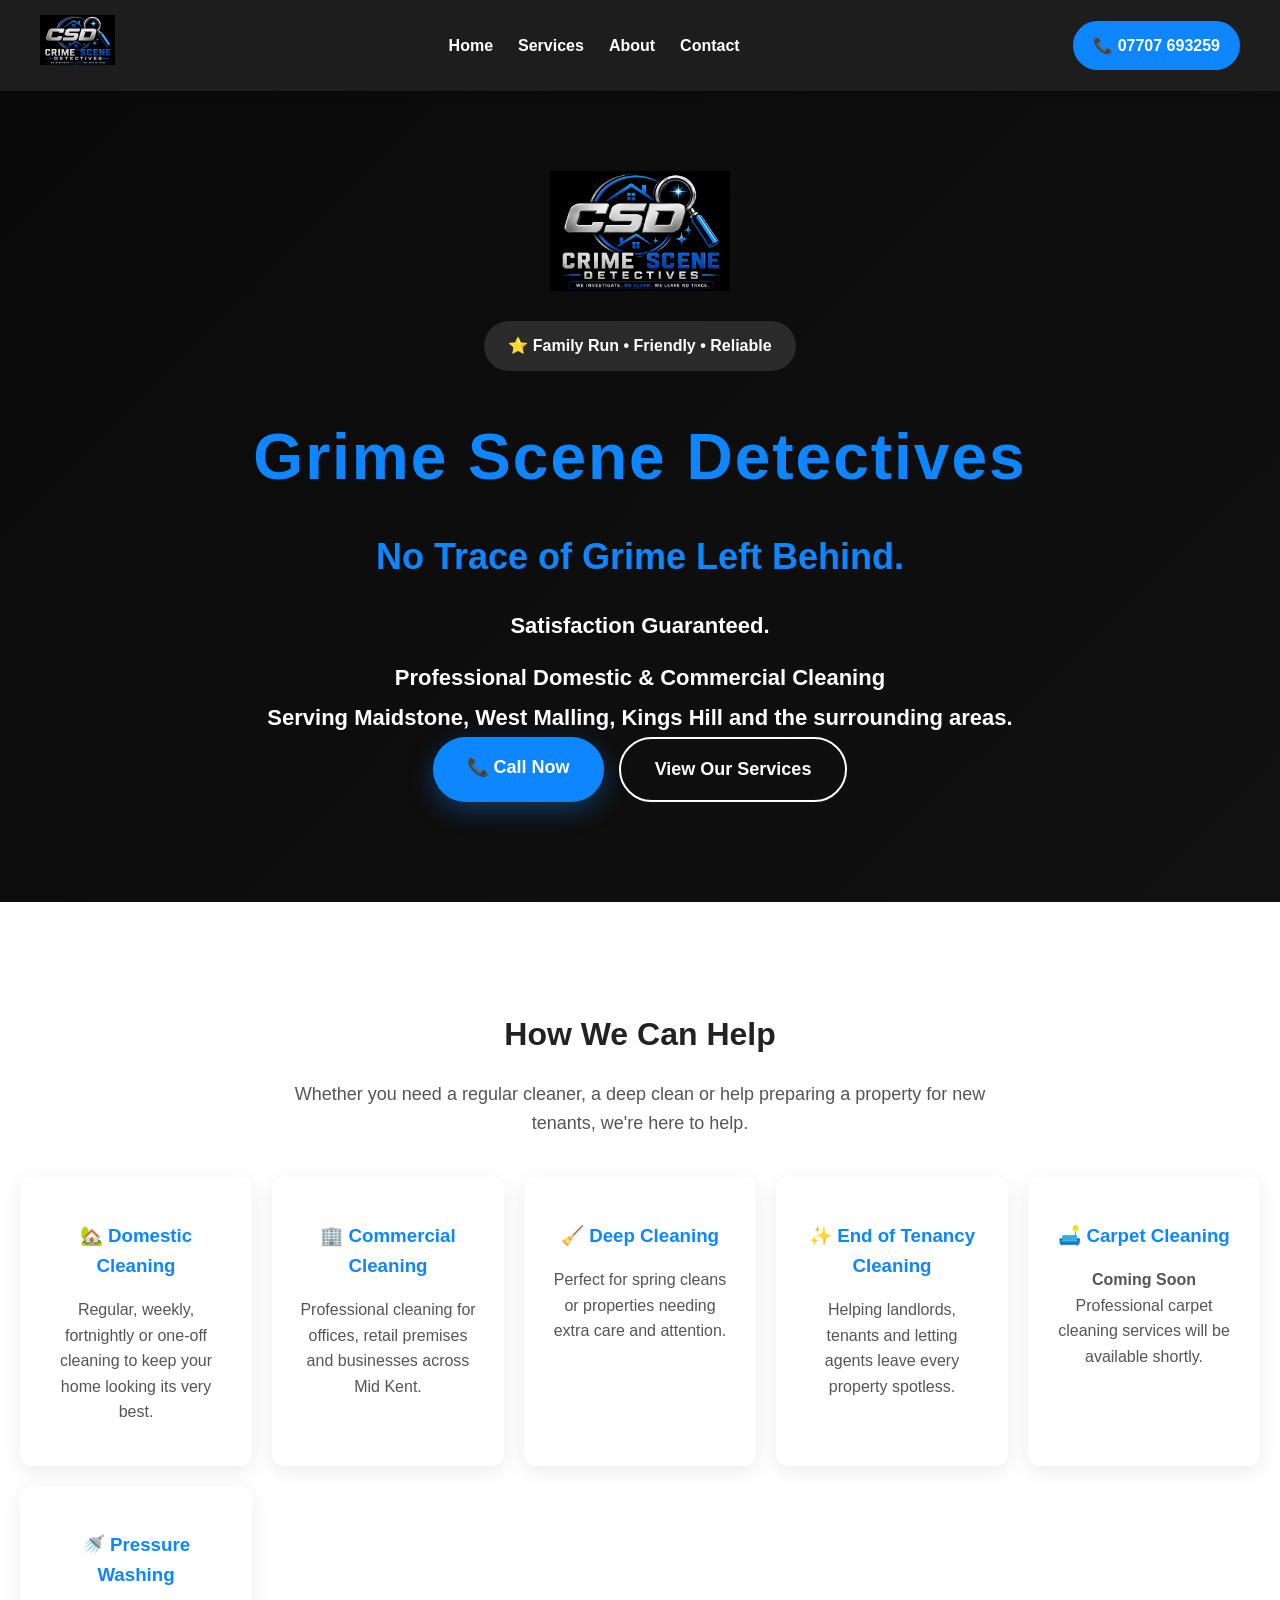
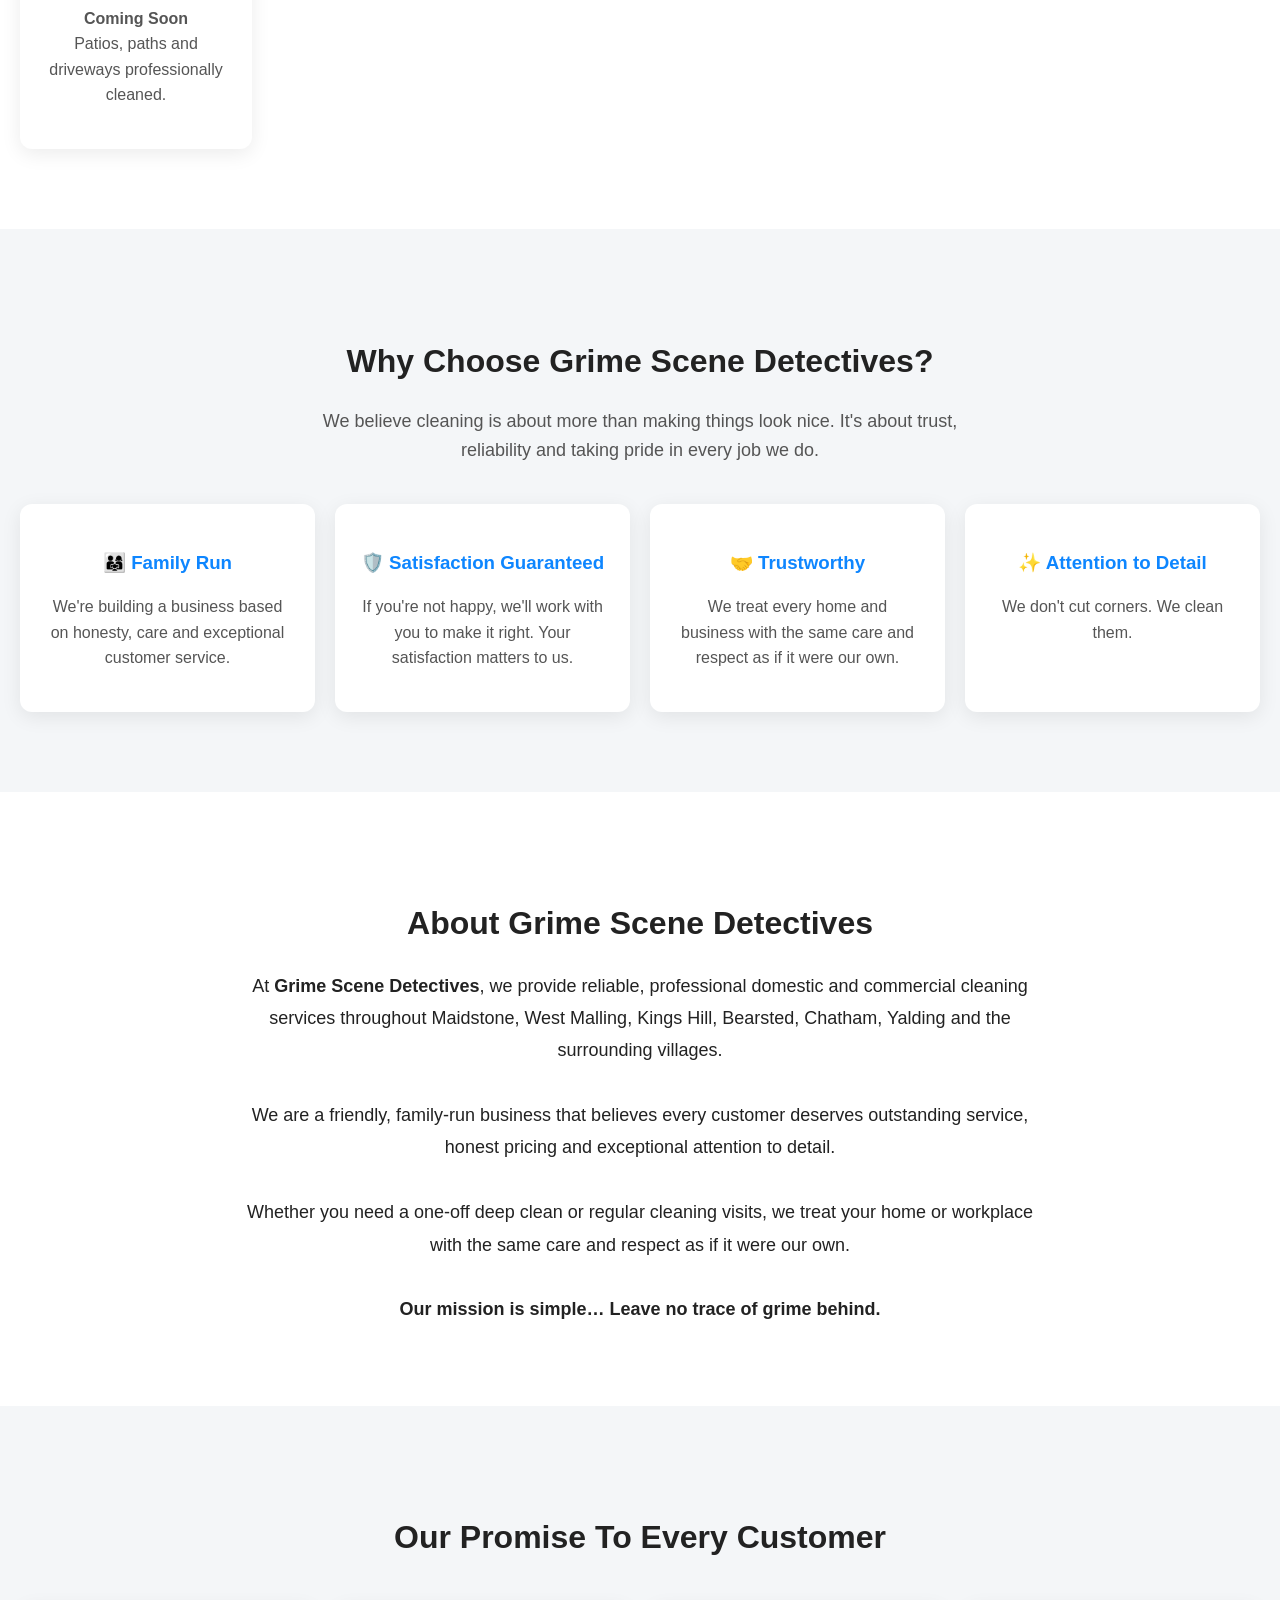
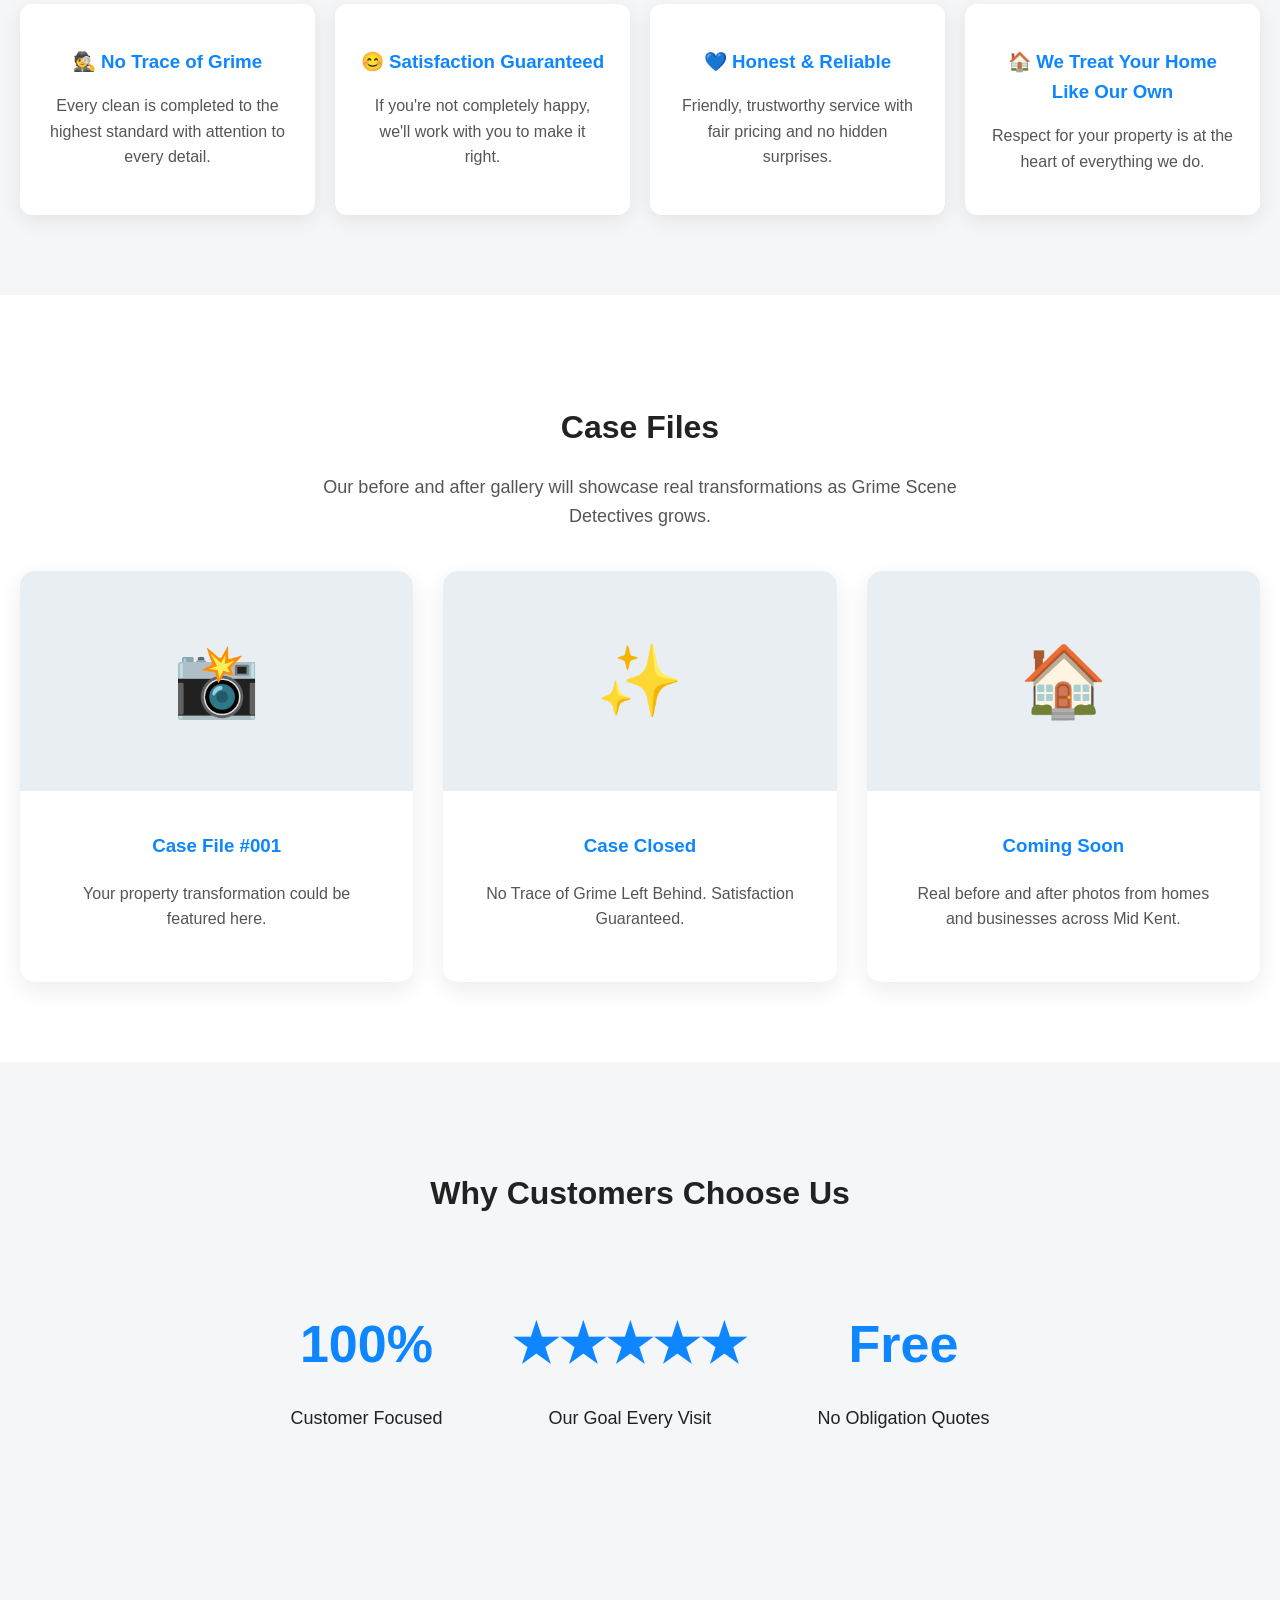
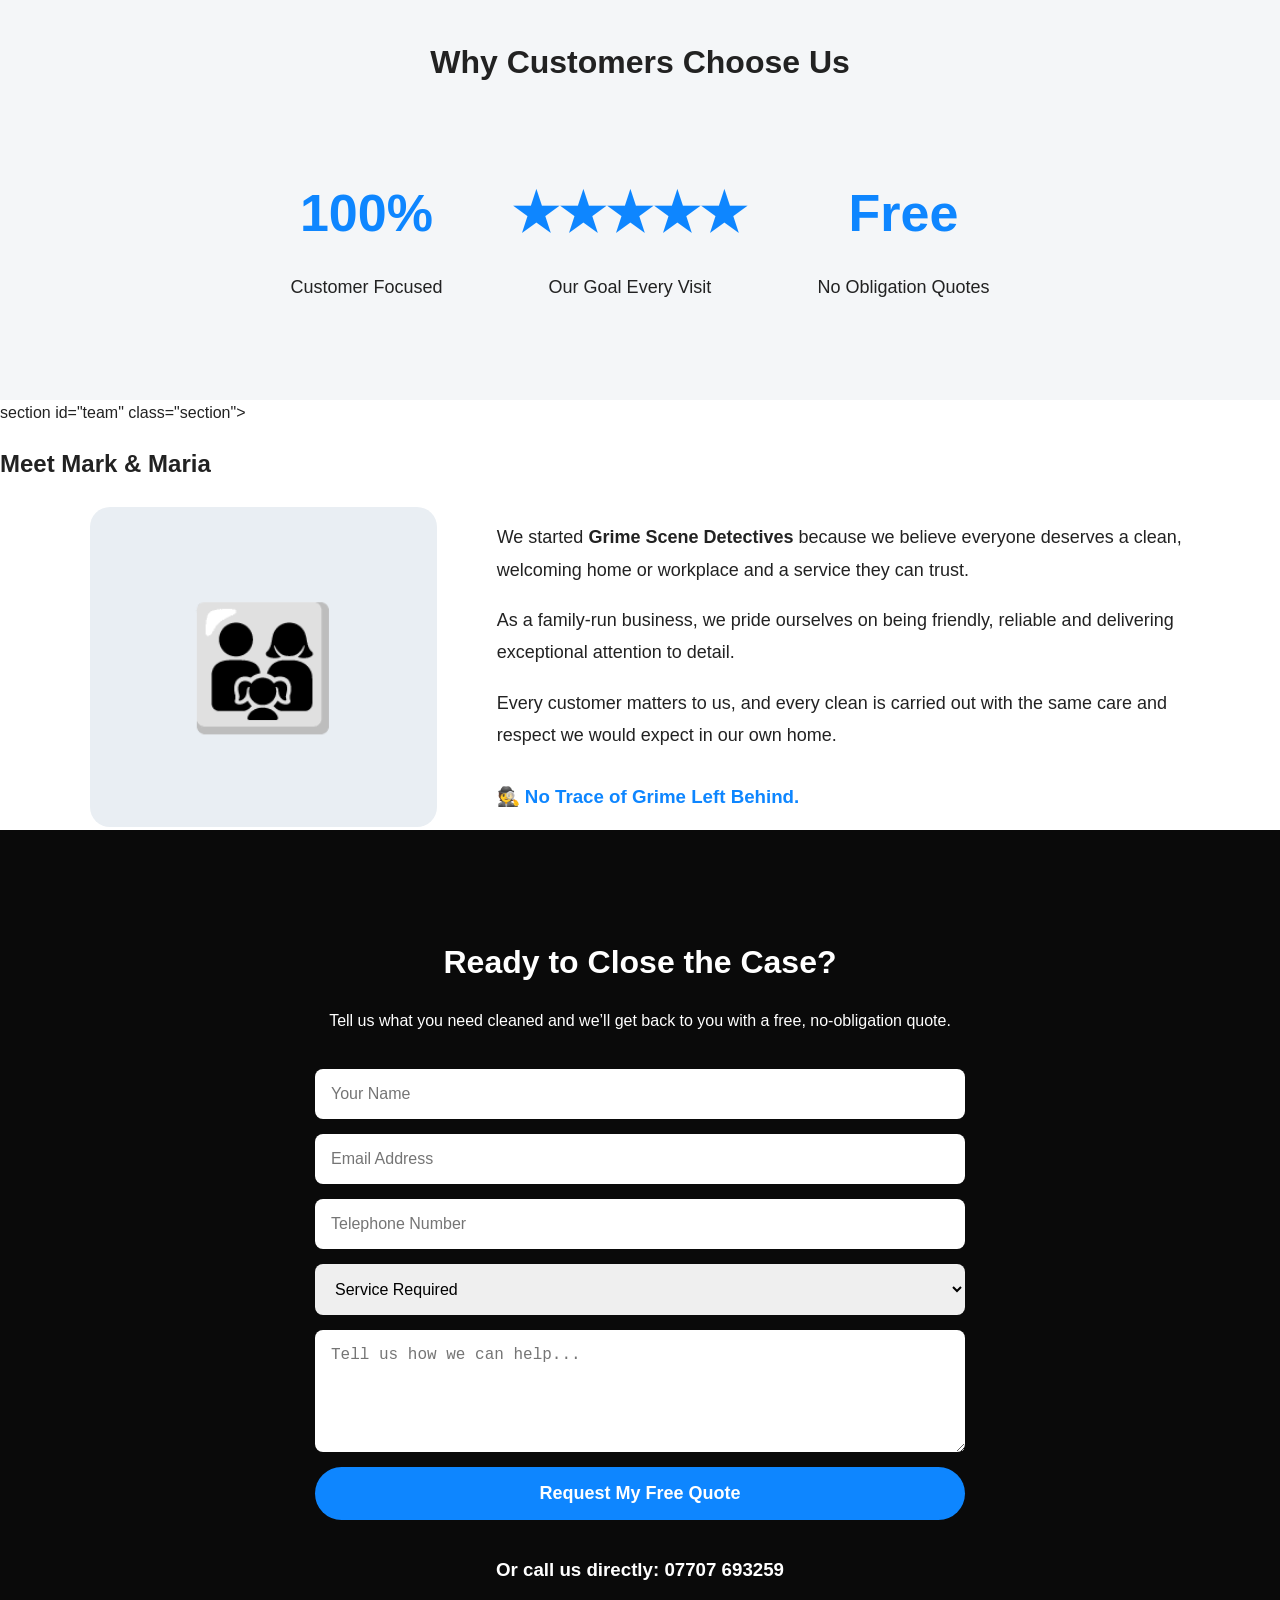
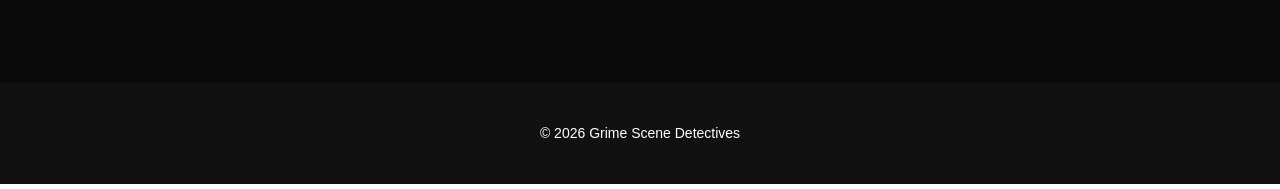
==== index.html @ cc1cbbb1 "Add quote request form" ====
<!DOCTYPE html>
<html lang="en">
<head>
    <meta charset="UTF-8">
    <meta name="viewport" content="width=device-width, initial-scale=1.0">
    <title>Grime Scene Detectives | Professional Cleaning Services</title>

    <link rel="stylesheet" href="css/style.css">
</head>

<body>

<nav class="navbar">

    <div class="nav-logo">

        <img src="images/logo.png" alt="Grime Scene Detectives Logo">

    </div>

    <ul class="nav-links">

        <li><a href="#">Home</a></li>
        <li><a href="#services">Services</a></li>
        <li><a href="#about">About</a></li>
        <li><a href="#contact">Contact</a></li>

    </ul>

    <a href="tel:07707693259" class="nav-phone">

        📞 07707 693259

    </a>

</nav>


<header class="hero">

    <img src="images/logo.png" alt="Grime Scene Detectives Logo" class="logo">

    <div class="badge">
        ⭐ Family Run • Friendly • Reliable
    </div>

    <h1>Grime Scene Detectives</h1>

    <h2 class="hero-slogan">
        No Trace of Grime Left Behind.
    </h2>

    <p class="tagline">
        <strong>Satisfaction Guaranteed.</strong>
    </p>

    <p class="promise">
        Professional Domestic & Commercial Cleaning<br>
        Serving Maidstone, West Malling, Kings Hill and the surrounding areas.
    </p>

    <div class="buttons">

        <a href="tel:07707693259" class="btn primary">
            📞 Call Now
        </a>

        <a href="#services" class="btn secondary">
            View Our Services
        </a>

    </div>

</header>

<section id="services" class="section">

    <h2>How We Can Help</h2>

    <p class="section-intro">
        Whether you need a regular cleaner, a deep clean or help preparing a property for new tenants, we're here to help.
    </p>

    <div class="grid">

        <div class="card">
            <h3>🏡 Domestic Cleaning</h3>
            <p>Regular, weekly, fortnightly or one-off cleaning to keep your home looking its very best.</p>
        </div>

        <div class="card">
            <h3>🏢 Commercial Cleaning</h3>
            <p>Professional cleaning for offices, retail premises and businesses across Mid Kent.</p>
        </div>

        <div class="card">
            <h3>🧹 Deep Cleaning</h3>
            <p>Perfect for spring cleans or properties needing extra care and attention.</p>
        </div>

        <div class="card">
            <h3>✨ End of Tenancy Cleaning</h3>
            <p>Helping landlords, tenants and letting agents leave every property spotless.</p>
        </div>

        <div class="card">
            <h3>🛋️ Carpet Cleaning</h3>
            <p><strong>Coming Soon</strong><br>Professional carpet cleaning services will be available shortly.</p>
        </div>

        <div class="card">
            <h3>🚿 Pressure Washing</h3>
            <p><strong>Coming Soon</strong><br>Patios, paths and driveways professionally cleaned.</p>
        </div>

    </div>

</section>
<section class="section dark">

    <h2>Why Choose Grime Scene Detectives?</h2>

    <p class="section-intro">
        We believe cleaning is about more than making things look nice. It's about trust, reliability and taking pride in every job we do.
    </p>

    <div class="grid">

        <div class="card">
            <h3>👨‍👩‍👧 Family Run</h3>
            <p>We're building a business based on honesty, care and exceptional customer service.</p>
        </div>

        <div class="card">
            <h3>🛡️ Satisfaction Guaranteed</h3>
            <p>If you're not happy, we'll work with you to make it right. Your satisfaction matters to us.</p>
        </div>

        <div class="card">
            <h3>🤝 Trustworthy</h3>
            <p>We treat every home and business with the same care and respect as if it were our own.</p>
        </div>

        <div class="card">
            <h3>✨ Attention to Detail</h3>
            <p>We don't cut corners. We clean them.</p>
        </div>

    </div>

</section>
<section id="about" class="section">

    <h2>About Grime Scene Detectives</h2>

    <p style="max-width:800px; margin:auto; font-size:18px; line-height:1.8;">

        At <strong>Grime Scene Detectives</strong>, we provide reliable, professional domestic and commercial cleaning services throughout Maidstone, West Malling, Kings Hill, Bearsted, Chatham, Yalding and the surrounding villages.

        <br><br>

        We are a friendly, family-run business that believes every customer deserves outstanding service, honest pricing and exceptional attention to detail.

        <br><br>

        Whether you need a one-off deep clean or regular cleaning visits, we treat your home or workplace with the same care and respect as if it were our own.

        <br><br>

        <strong>Our mission is simple… Leave no trace of grime behind.</strong>

    </p>

</section>

<section class="section dark">

    <h2>Our Promise To Every Customer</h2>

    <div class="grid">

        <div class="card">
            <h3>🕵️ No Trace of Grime</h3>
            <p>Every clean is completed to the highest standard with attention to every detail.</p>
        </div>

        <div class="card">
            <h3>😊 Satisfaction Guaranteed</h3>
            <p>If you're not completely happy, we'll work with you to make it right.</p>
        </div>

        <div class="card">
            <h3>💙 Honest & Reliable</h3>
            <p>Friendly, trustworthy service with fair pricing and no hidden surprises.</p>
        </div>

        <div class="card">
            <h3>🏠 We Treat Your Home Like Our Own</h3>
            <p>Respect for your property is at the heart of everything we do.</p>
        </div>

    </div>

</section>
<section class="section">

    <h2>Case Files</h2>

    <p class="section-intro">
        Our before and after gallery will showcase real transformations as Grime Scene Detectives grows.
    </p>

    <div class="gallery">

        <div class="gallery-item">
            <div class="placeholder">📸</div>
            <h3>Case File #001</h3>
            <p>Your property transformation could be featured here.</p>
        </div>

        <div class="gallery-item">
            <div class="placeholder">✨</div>
            <h3>Case Closed</h3>
            <p>No Trace of Grime Left Behind. Satisfaction Guaranteed.</p>
        </div>

        <div class="gallery-item">
            <div class="placeholder">🏠</div>
            <h3>Coming Soon</h3>
            <p>Real before and after photos from homes and businesses across Mid Kent.</p>
        </div>

    </div>

</section>
<section class="section dark">

    <h2>Why Customers Choose Us</h2>

    <div class="stats">

        <div>
            <h2>100%</h2>
            <p>Customer Focused</p>
        </div>

        <div>
            <h2>★★★★★</h2>
            <p>Our Goal Every Visit</p>
        </div>

        <div>
            <h2>Free</h2>
            <p>No Obligation Quotes</p>
        </div>

    </div>

</section>

<section class="section dark">

    <h2>Why Customers Choose Us</h2>

    <div class="stats">

        <div>
            <h2>100%</h2>
            <p>Customer Focused</p>
        </div>

        <div>
            <h2>★★★★★</h2>
            <p>Our Goal Every Visit</p>
        </div>

        <div>
            <h2>Free</h2>
            <p>No Obligation Quotes</p>
        </div>

    </div>

</section>

section id="team" class="section">

    <h2>Meet Mark & Maria</h2>

    <div class="team">

        <div class="team-photo">

            👨‍👩‍👧

        </div>

        <div class="team-text">

            <p>

                We started <strong>Grime Scene Detectives</strong> because we believe everyone deserves a clean, welcoming home or workplace and a service they can trust.

            </p>

            <p>

                As a family-run business, we pride ourselves on being friendly, reliable and delivering exceptional attention to detail.

            </p>

            <p>

                Every customer matters to us, and every clean is carried out with the same care and respect we would expect in our own home.

            </p>

            <h3>

                🕵️ No Trace of Grime Left Behind.

            </h3>

        </div>

    </div>

</section>
  <section id="contact" class="section contact">

    <h2>Ready to Close the Case?</h2>

    <p>Tell us what you need cleaned and we’ll get back to you with a free, no-obligation quote.</p>

    <form class="quote-form">

        <input type="text" placeholder="Your Name" required>

        <input type="email" placeholder="Email Address" required>

        <input type="tel" placeholder="Telephone Number" required>

        <select required>
            <option value="">Service Required</option>
            <option>Domestic Cleaning</option>
            <option>Commercial Cleaning</option>
            <option>Deep Cleaning</option>
            <option>End of Tenancy Cleaning</option>
            <option>Other</option>
        </select>

        <textarea placeholder="Tell us how we can help..." rows="5" required></textarea>

        <button type="submit">Request My Free Quote</button>

    </form>

    <h3>Or call us directly: 07707 693259</h3>

</section>
<footer>

    <p>© 2026 Grime Scene Detectives</p>

</footer>

<script src="js/script.js"></script>

</body>
</html>
---- css/style.css ----
body {
    margin: 0;
    font-family: 'Arial', sans-serif;
    background: #ffffff;
    color: #222;
    line-height: 1.6;
}
.logo {
    width: 180px;
    max-width: 90%;
    display: block;
    margin: 0 auto 30px;
}

/* HERO */
.hero {
    background: linear-gradient(135deg, #0a0a0a, #111);
    color: white;
    text-align: center;
    padding: 80px 20px 100px;
}

.hero h1 {
    font-size: 64px;
    font-weight: 800;
    color: #0E86FF;
    margin: 25px 0 15px;
    letter-spacing: 2px;
}

.tagline {
    font-size: 22px;
    margin-bottom: 15px;
}

.promise {
    font-size: 24px;
    font-weight: bold;
    color: white;
    margin-bottom: 35px;
}

/* BUTTONS */
.buttons {
    display: flex;
    justify-content: center;
    gap: 15px;
    flex-wrap: wrap;
}

.btn {
    display: inline-block;
    padding: 16px 34px;
    border-radius: 50px;
    text-decoration: none;
    font-weight: bold;
    font-size: 18px;
    transition: all .3s ease;
}

.primary {
    background: #0E86FF;
    color: white;
    box-shadow: 0 8px 25px rgba(14,134,255,.35);
}

.primary:hover {
    transform: translateY(-4px);
    box-shadow: 0 15px 35px rgba(14,134,255,.55);
}

.secondary {
    background: transparent;
    color: white;
    border: 2px solid white;
}

.secondary:hover {
    background: white;
    color: #111;
}

/* SECTIONS */
.section {
    padding: 80px 20px;
    text-align: center;
}

.section h2 {
    font-size: 32px;
    margin-bottom: 20px;
}

/* GRID */
.grid {
    display: grid;
    grid-template-columns: repeat(auto-fit, minmax(220px, 1fr));
    gap: 20px;
    margin-top: 40px;
}

/* CARDS */
.card {
    background: white;
    padding: 25px;
    border-radius: 12px;
    box-shadow: 0 5px 20px rgba(0,0,0,0.08);
    transition: all 0.25s ease;
}

.card:hover {
    transform: translateY(-6px);
    box-shadow: 0 15px 30px rgba(0,0,0,0.12);
}

/* DARK SECTION */
.dark {
    background: #f4f6f8;
}

/* CONTACT */
.contact {
    background: #0a0a0a;
    color: white;
}

/* FOOTER */
footer {
    text-align: center;
    padding: 25px;
    background: #111;
    color: white;
    font-size: 14px;
}

/* NAVIGATION */

.navbar {
    position: sticky;
    top: 0;
    background: rgba(17,17,17,0.95);
    backdrop-filter: blur(8px);
    display: flex;
    justify-content: space-between;
    align-items: center;
    padding: 15px 40px;
    z-index: 1000;
    box-shadow: 0 2px 10px rgba(0,0,0,0.2);
}


.nav-logo {
    color: white;
    font-size: 24px;
    font-weight: bold;
}

.nav-links {
    list-style: none;
    display: flex;
    gap: 25px;
    margin: 0;
    padding: 0;
}

.nav-links a {
    color: white;
    text-decoration: none;
    font-weight: bold;
    transition: 0.3s;
}

.nav-links a:hover {
    color: #0E86FF;
}

.nav-logo img{
    height:50px;
}

.nav-phone{
    color:white;
    background:#0E86FF;
    padding:12px 20px;
    border-radius:30px;
    text-decoration:none;
    font-weight:bold;
    transition:.3s;
}

.nav-phone:hover{
    background:white;
    color:#0E86FF;
}

.badge {
    display: table;
    margin: 0 auto 35px;
    background: rgba(255,255,255,0.12);
    padding: 12px 24px;
    border-radius: 30px;
    font-weight: bold;
}

.hero-slogan{
    color:#0E86FF;
    font-size:36px;
    margin:20px 0;
}

.promise{
    font-size:22px;
    max-width:800px;
    margin:auto;
    line-height:1.8;
}
.section-intro {
    max-width: 700px;
    margin: 0 auto 35px;
    font-size: 18px;
    color: #555;
}

.card h3 {
    color: #0E86FF;
    margin-bottom: 12px;
}

.card p {
    font-size: 16px;
    color: #555;
}

.gallery{
    display:grid;
    grid-template-columns:repeat(auto-fit,minmax(280px,1fr));
    gap:30px;
    margin-top:40px;
}

.gallery-item{
    background:white;
    border-radius:15px;
    overflow:hidden;
    box-shadow:0 8px 25px rgba(0,0,0,.08);
    transition:.3s;
}

.gallery-item:hover{
    transform:translateY(-8px);
}

.placeholder{
    height:220px;
    background:#e9eef3;
    display:flex;
    justify-content:center;
    align-items:center;
    font-size:70px;
}

.gallery-item h3{
    padding:20px 20px 10px;
    color:#0E86FF;
}

.gallery-item p{
    padding:0 20px 25px;
}
.gallery {
    display: grid;
    grid-template-columns: repeat(auto-fit, minmax(280px, 1fr));
    gap: 30px;
    margin-top: 40px;
}

.gallery-item {
    background: white;
    border-radius: 15px;
    overflow: hidden;
    box-shadow: 0 8px 25px rgba(0,0,0,.08);
    transition: .3s;
}

.gallery-item:hover {
    transform: translateY(-8px);
}

.placeholder {
    height: 220px;
    background: #e9eef3;
    display: flex;
    justify-content: center;
    align-items: center;
    font-size: 70px;
}

.gallery-item h3 {
    color: #0E86FF;
    margin: 20px 20px 10px;
}

.gallery-item p {
    margin: 0 20px 25px;
    color: #555;
}
.stats{
    display:flex;
    justify-content:center;
    gap:70px;
    flex-wrap:wrap;
    margin-top:40px;
}

.stats div{
    text-align:center;
}

.stats h2{
    color:#0E86FF;
    font-size:52px;
    margin-bottom:10px;
}

.stats p{
    font-size:18px;
}

.stats {
    display: flex;
    justify-content: center;
    gap: 70px;
    flex-wrap: wrap;
    margin-top: 40px;
}

.stats div {
    text-align: center;
}

.stats h2 {
    color: #0E86FF;
    font-size: 52px;
    margin-bottom: 10px;
}

.stats p {
    font-size: 18px;
}
.team{

    display:flex;

    align-items:center;

    gap:60px;

    max-width:1100px;

    margin:auto;

    flex-wrap:wrap;

}

.team-photo{

    flex:1;

    min-width:250px;

    height:320px;

    background:#e9eef3;

    border-radius:20px;

    display:flex;

    justify-content:center;

    align-items:center;

    font-size:120px;

}

.team-text{

    flex:2;

    min-width:320px;

    text-align:left;

}

.team-text p{

    font-size:18px;

    line-height:1.8;

}

.team-text h3{

    color:#0E86FF;

    margin-top:30px;

}

.quote-form {
    max-width: 650px;
    margin: 35px auto;
    display: flex;
    flex-direction: column;
    gap: 15px;
}

.quote-form input,
.quote-form select,
.quote-form textarea {
    padding: 16px;
    border: none;
    border-radius: 8px;
    font-size: 16px;
}

.quote-form button {
    background: #0E86FF;
    color: white;
    padding: 16px;
    border: none;
    border-radius: 50px;
    font-size: 18px;
    font-weight: bold;
    cursor: pointer;
    transition: .3s;
}

.quote-form button:hover {
    background: white;
    color: #0E86FF;
}
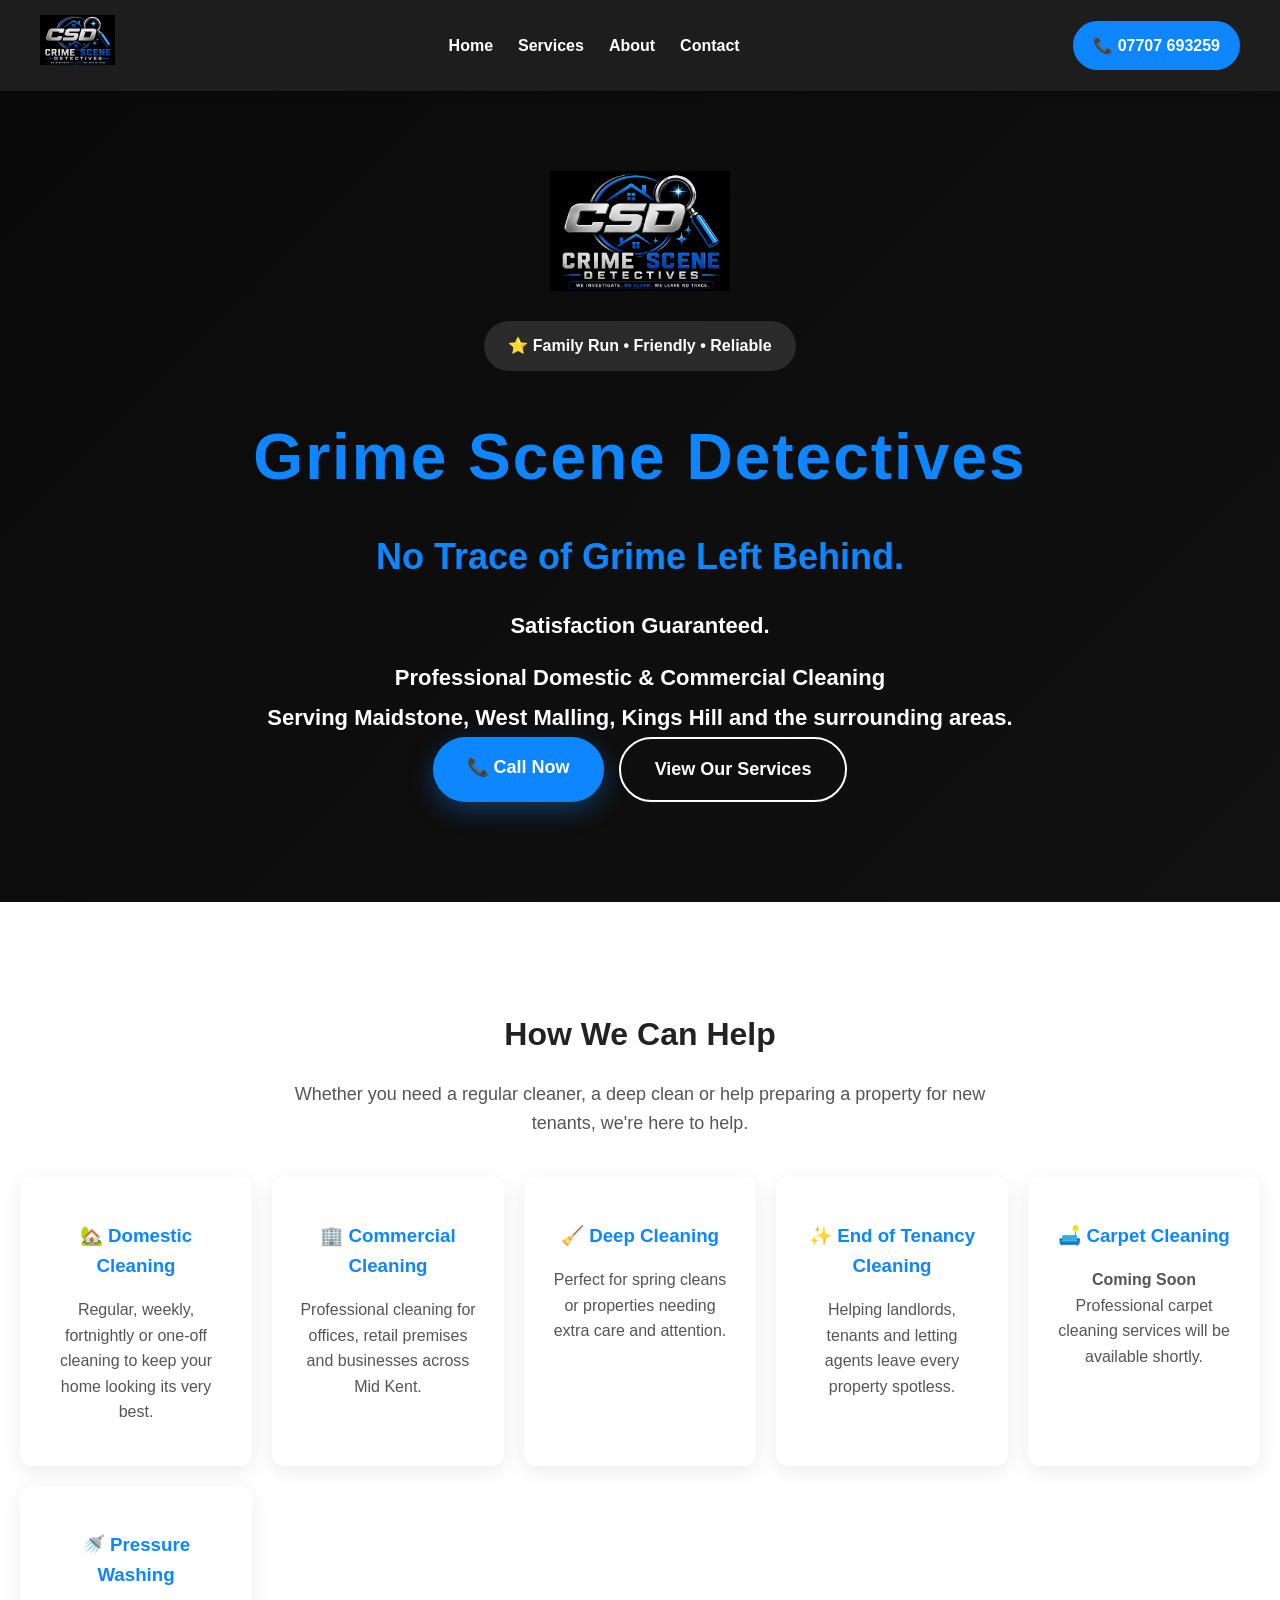
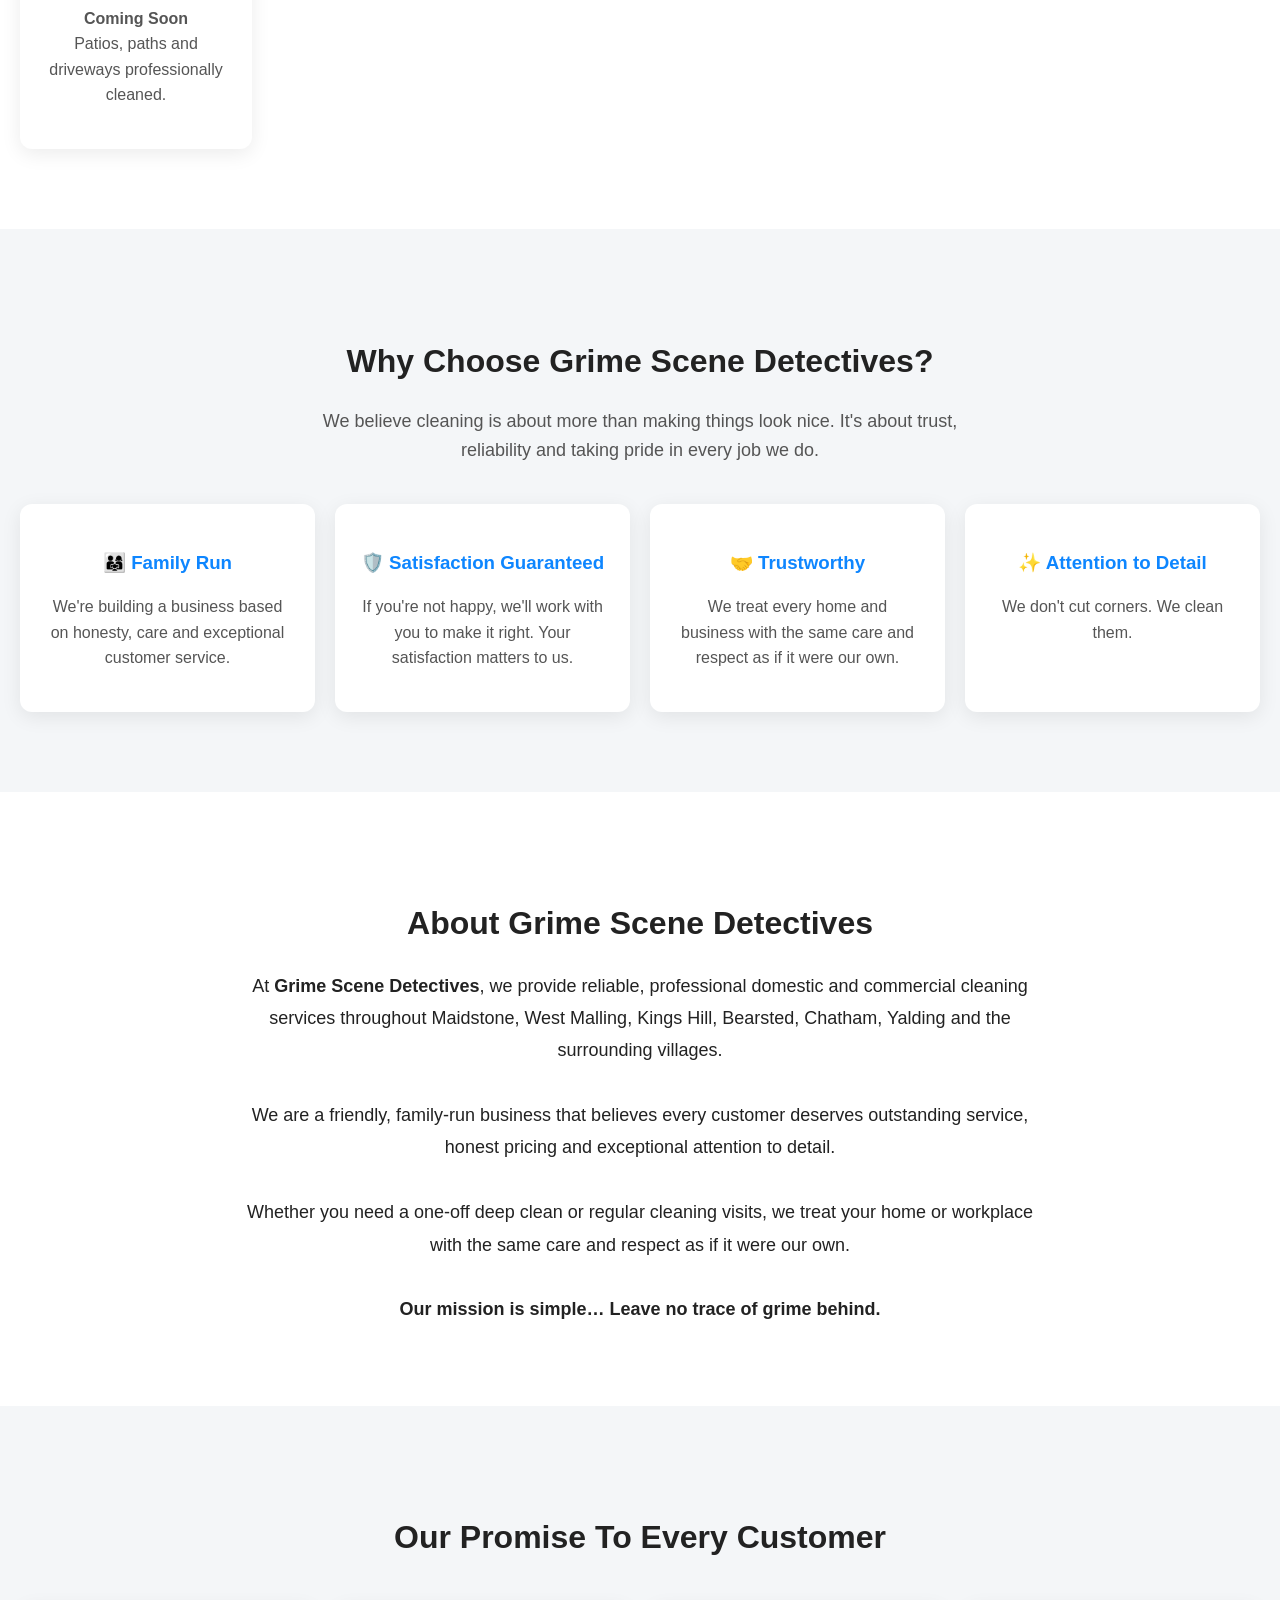
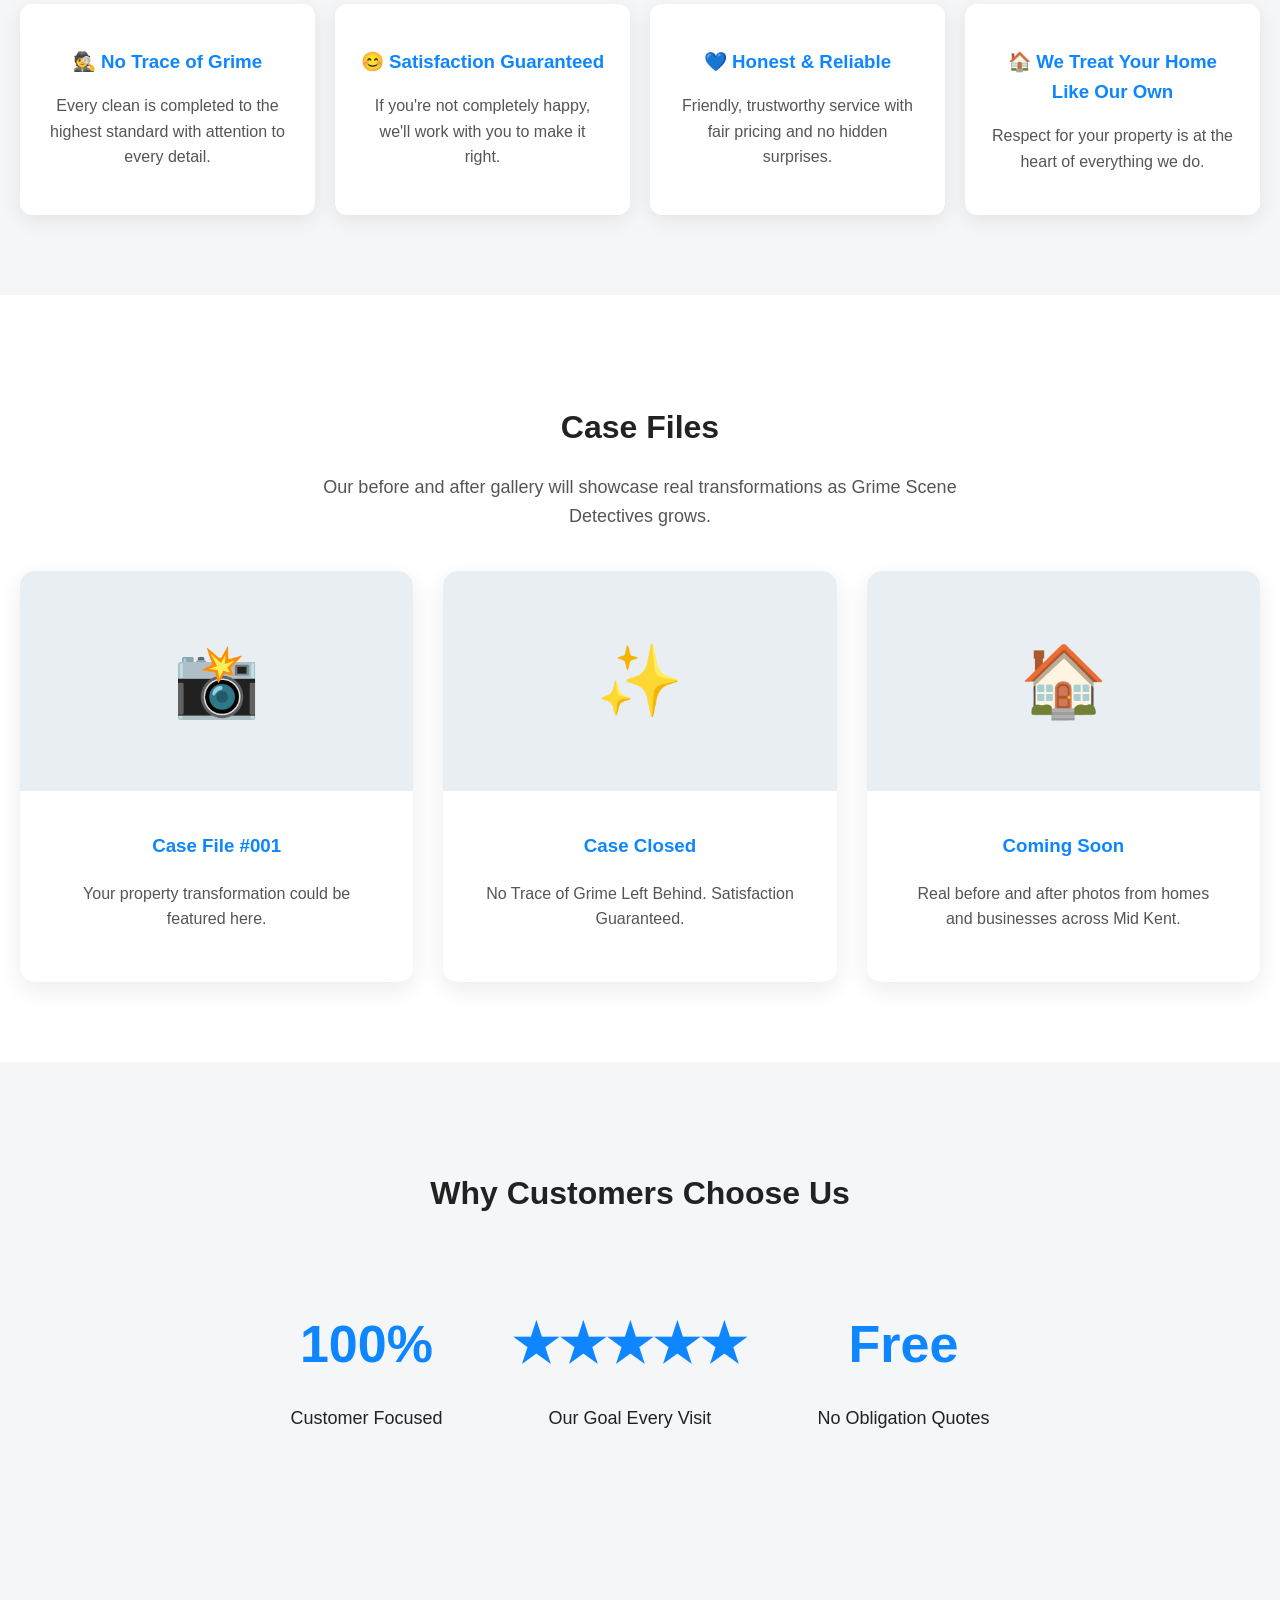
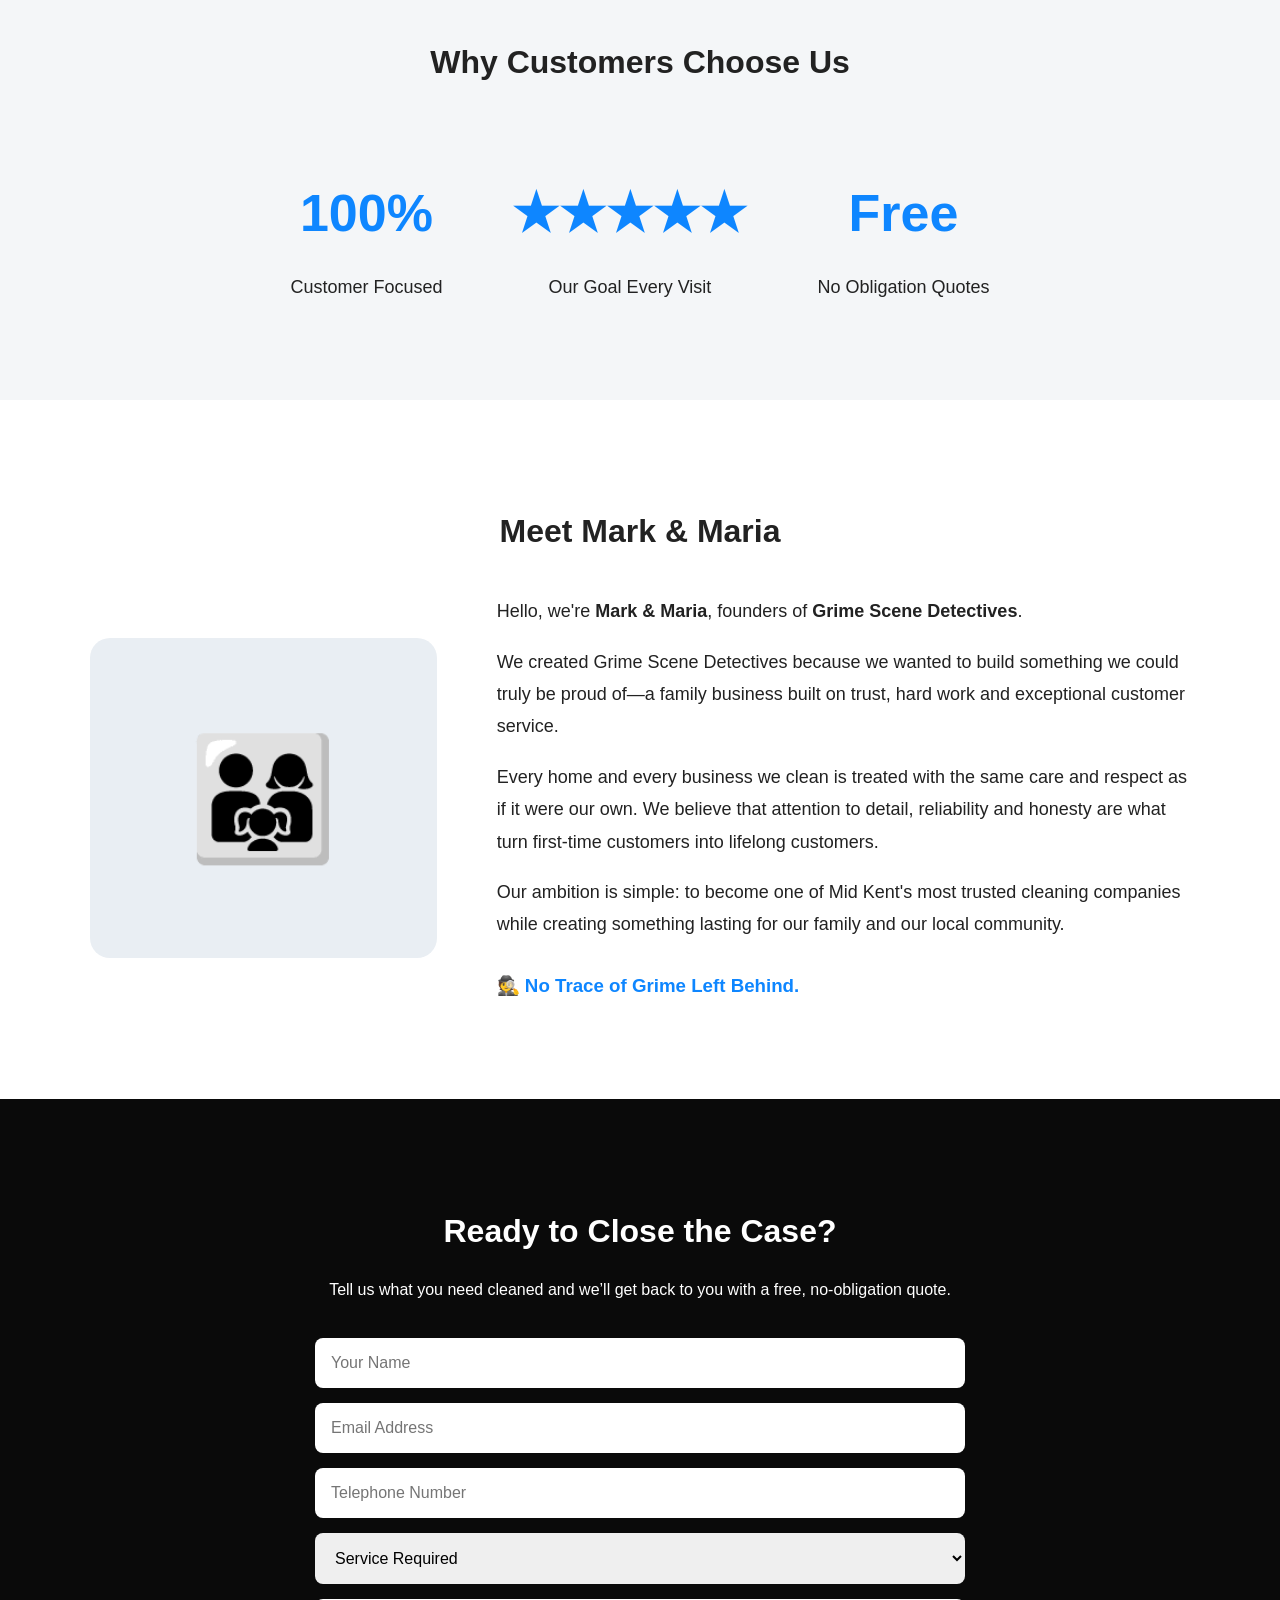
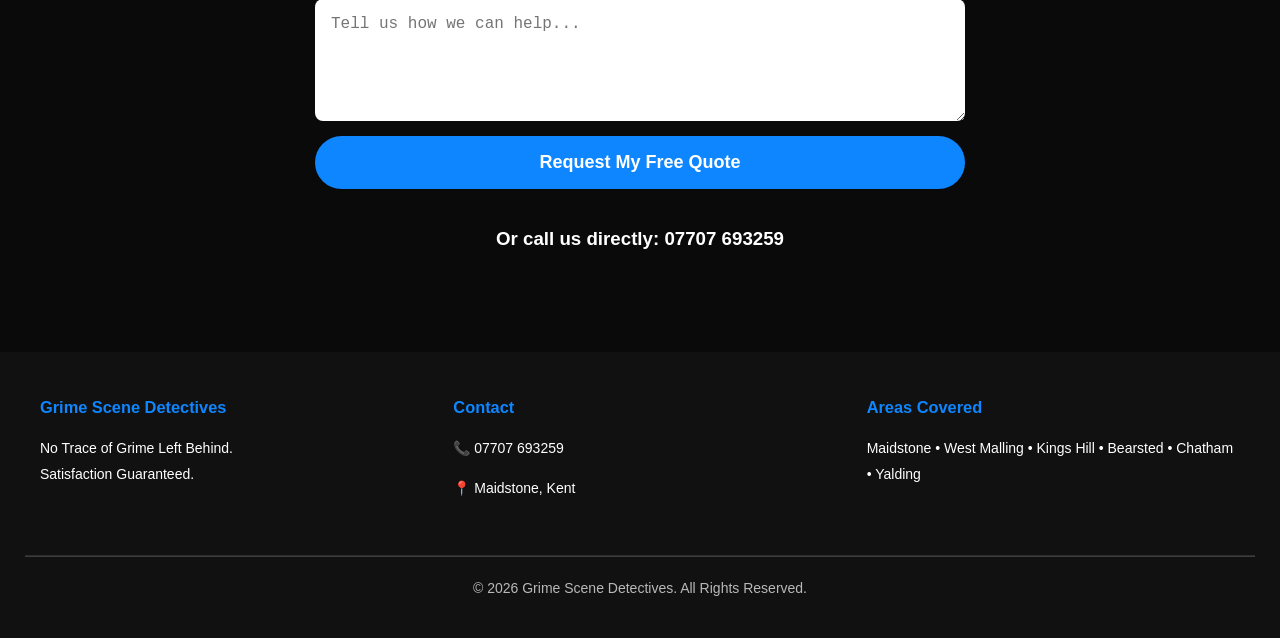
==== commit 3317d88b: "Add mobile reponsive styling" ====
--- a/index.html
+++ b/index.html
@@ -283,7 +283,8 @@
 
 </section>
 
-section id="team" class="section">
+
+<section id="team" class="section">
 
     <h2>Meet Mark & Maria</h2>
 
@@ -298,28 +299,22 @@
         <div class="team-text">
 
             <p>
-
-                We started <strong>Grime Scene Detectives</strong> because we believe everyone deserves a clean, welcoming home or workplace and a service they can trust.
-
-            </p>
-
-            <p>
-
-                As a family-run business, we pride ourselves on being friendly, reliable and delivering exceptional attention to detail.
-
-            </p>
-
-            <p>
-
-                Every customer matters to us, and every clean is carried out with the same care and respect we would expect in our own home.
-
-            </p>
-
-            <h3>
-
-                🕵️ No Trace of Grime Left Behind.
-
-            </h3>
+    Hello, we're <strong>Mark & Maria</strong>, founders of <strong>Grime Scene Detectives</strong>.
+</p>
+
+<p>
+    We created Grime Scene Detectives because we wanted to build something we could truly be proud of—a family business built on trust, hard work and exceptional customer service.
+</p>
+
+<p>
+    Every home and every business we clean is treated with the same care and respect as if it were our own. We believe that attention to detail, reliability and honesty are what turn first-time customers into lifelong customers.
+</p>
+
+<p>
+    Our ambition is simple: to become one of Mid Kent's most trusted cleaning companies while creating something lasting for our family and our local community.
+</p>
+
+<h3>🕵️ No Trace of Grime Left Behind.</h3>
 
         </div>
 
@@ -360,11 +355,41 @@
 </section>
 <footer>
 
-    <p>© 2026 Grime Scene Detectives</p>
-
-</footer>
-
-<script src="js/script.js"></script>
-
-</body>
-</html>+    <div class="footer-content">
+
+        <div>
+
+            <h3>Grime Scene Detectives</h3>
+
+            <p>No Trace of Grime Left Behind.<br>
+            Satisfaction Guaranteed.</p>
+
+        </div>
+
+        <div>
+
+            <h3>Contact</h3>
+
+            <p>📞 07707 693259</p>
+
+            <p>📍 Maidstone, Kent</p>
+
+        </div>
+
+        <div>
+
+            <h3>Areas Covered</h3>
+
+            <p>Maidstone • West Malling • Kings Hill • Bearsted • Chatham • Yalding</p>
+
+        </div>
+
+    </div>
+
+    <hr>
+
+    <p class="copyright">
+        © 2026 Grime Scene Detectives. All Rights Reserved.
+    </p>
+
+</footer>
--- a/css/style.css
+++ b/css/style.css
@@ -443,4 +443,115 @@
 .quote-form button:hover {
     background: white;
     color: #0E86FF;
+}
+.footer-content{
+
+    display:grid;
+
+    grid-template-columns:repeat(auto-fit,minmax(250px,1fr));
+
+    gap:40px;
+
+    max-width:1200px;
+
+    margin:auto;
+
+    text-align:left;
+
+}
+
+.footer-content h3{
+
+    color:#0E86FF;
+
+}
+
+.footer-content p{
+
+    line-height:1.8;
+
+}
+
+footer hr{
+
+    margin:40px auto 20px;
+
+    opacity:.2;
+
+}
+
+.copyright{
+
+    text-align:center;
+
+    font-size:14px;
+
+    opacity:.7;
+
+}
+
+
+@media (max-width: 768px) {
+
+    .navbar {
+        flex-direction: column;
+        gap: 15px;
+        padding: 15px 20px;
+    }
+
+    .nav-links {
+        flex-wrap: wrap;
+        justify-content: center;
+        gap: 15px;
+    }
+
+    .nav-phone {
+        width: 100%;
+        text-align: center;
+    }
+
+    .hero {
+        padding: 60px 20px 80px;
+    }
+
+    .hero h1 {
+        font-size: 42px;
+    }
+
+    .hero-slogan {
+        font-size: 28px;
+    }
+
+    .promise {
+        font-size: 18px;
+    }
+
+    .buttons {
+        flex-direction: column;
+        align-items: center;
+    }
+
+    .btn {
+        width: 90%;
+        max-width: 320px;
+        text-align: center;
+    }
+
+    .section {
+        padding: 60px 20px;
+    }
+
+    .stats {
+        gap: 35px;
+    }
+
+    .team {
+        text-align: center;
+        gap: 30px;
+    }
+
+    .team-text {
+        text-align: center;
+    }
+
 }
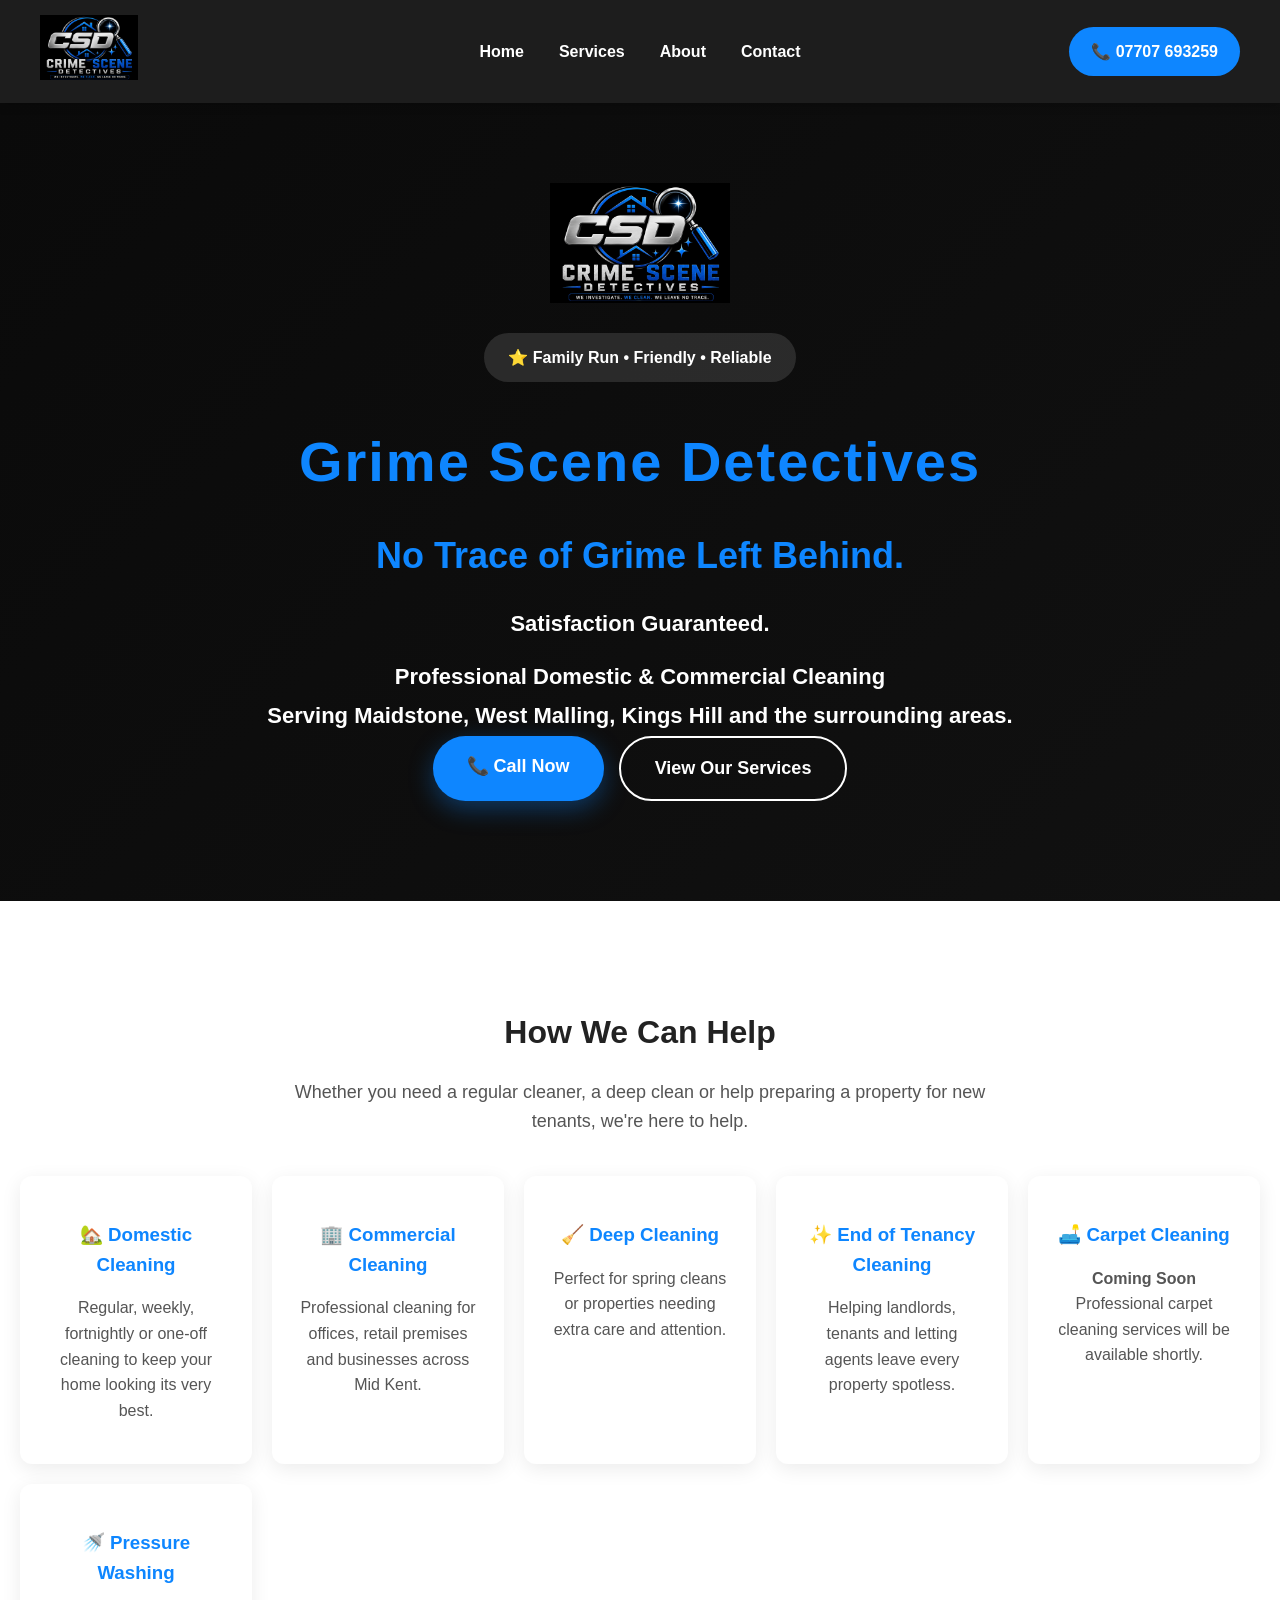
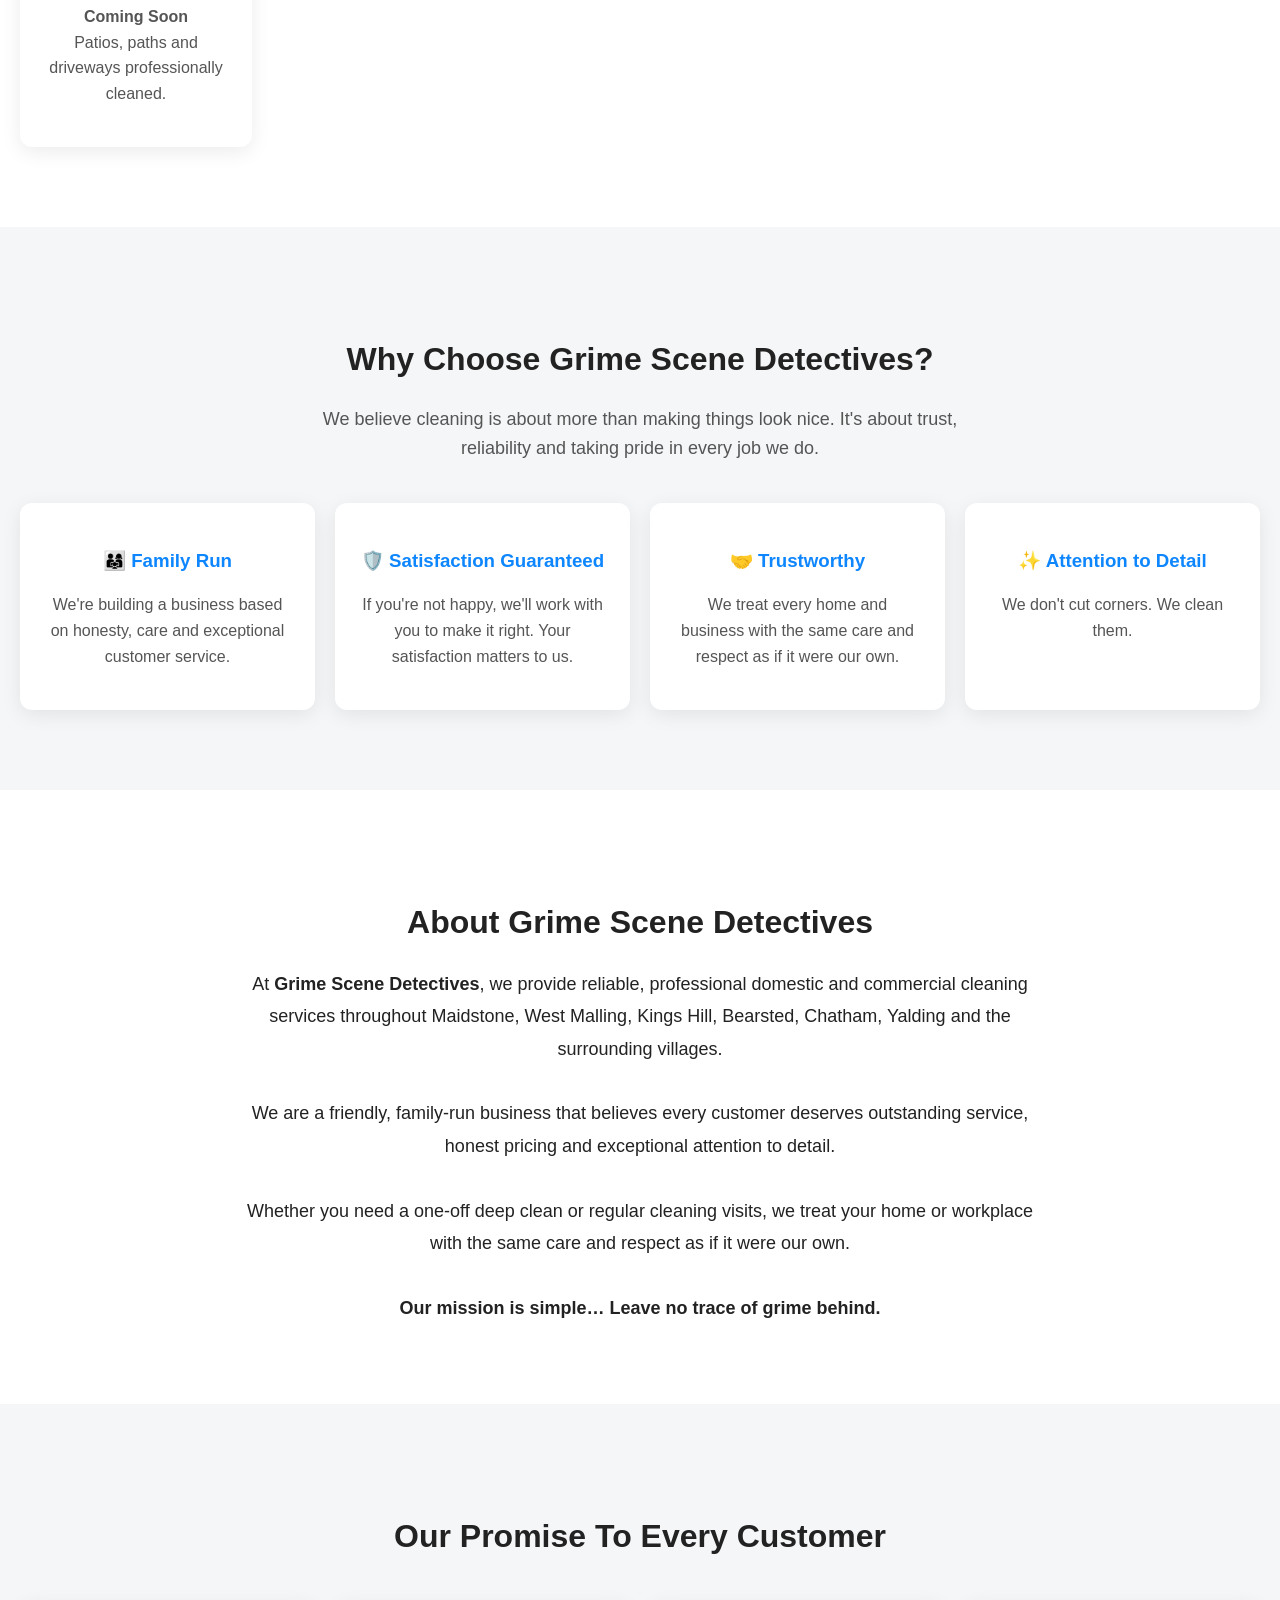
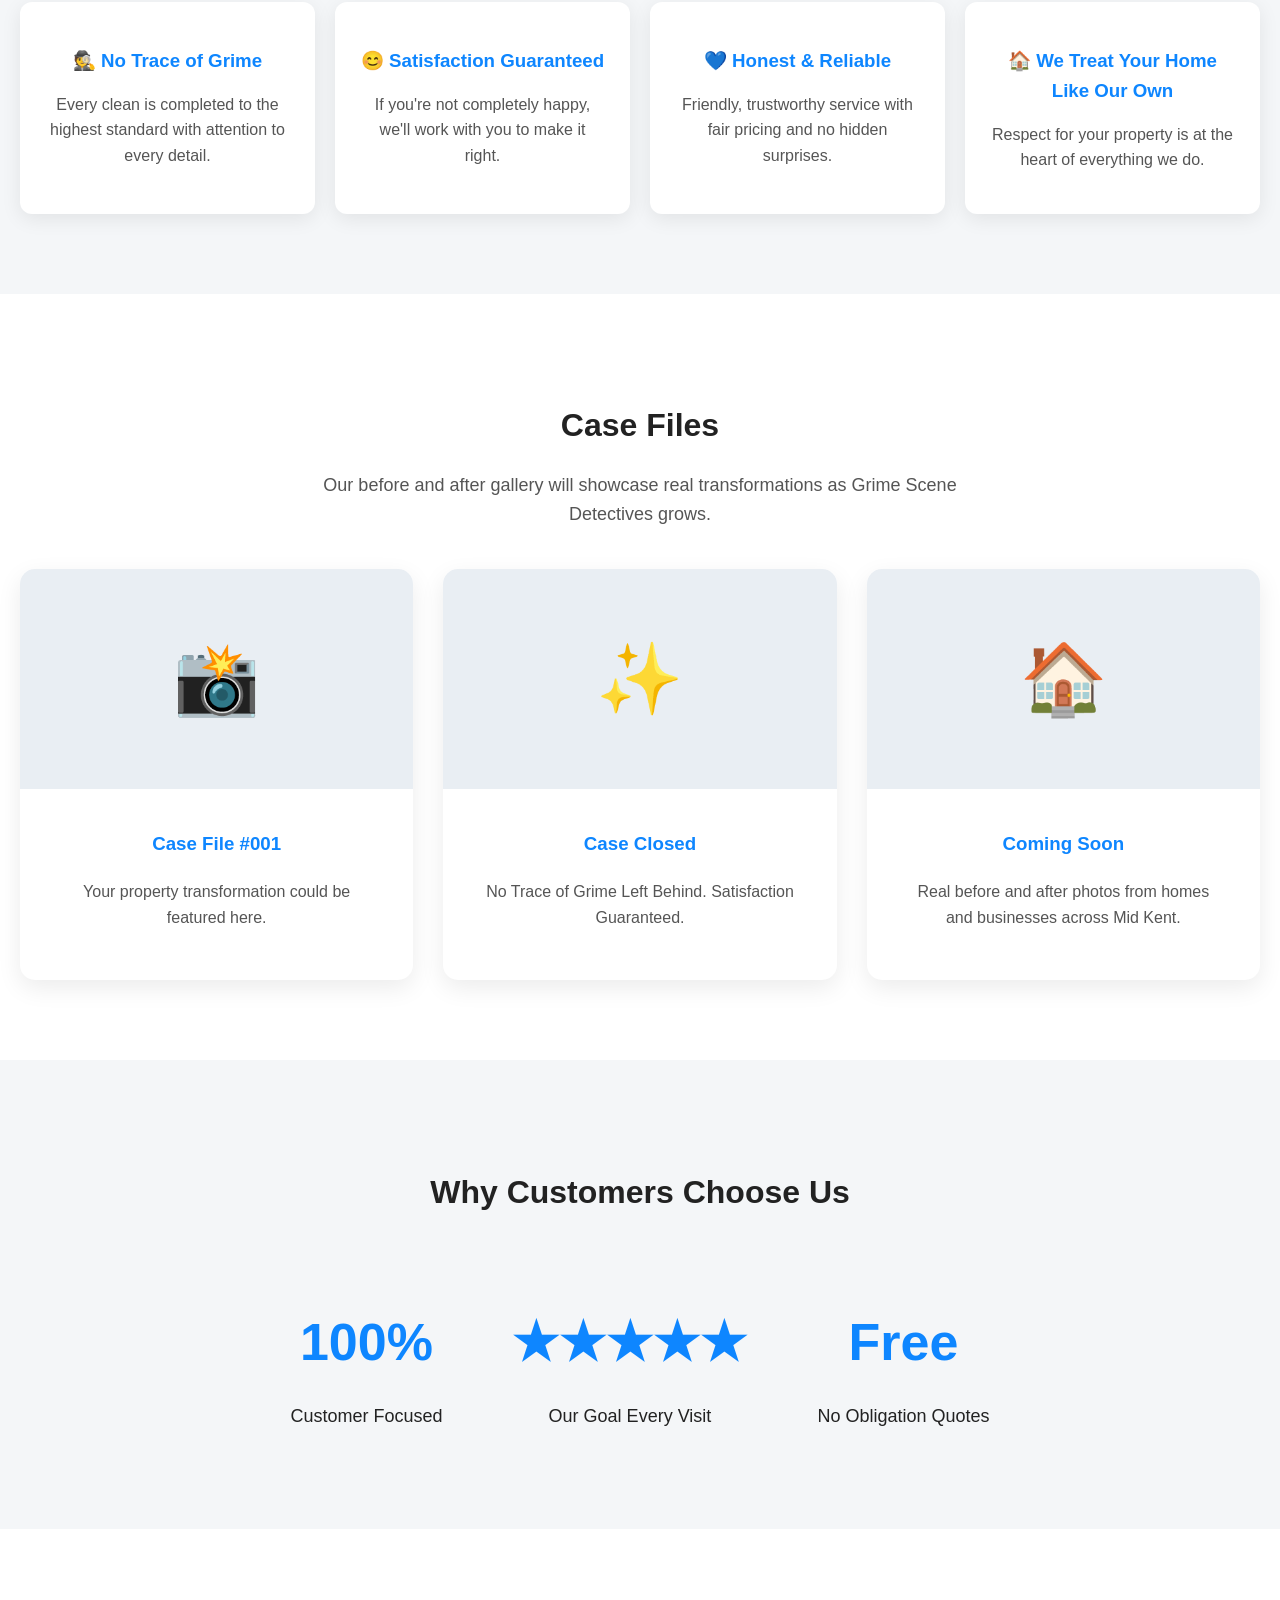
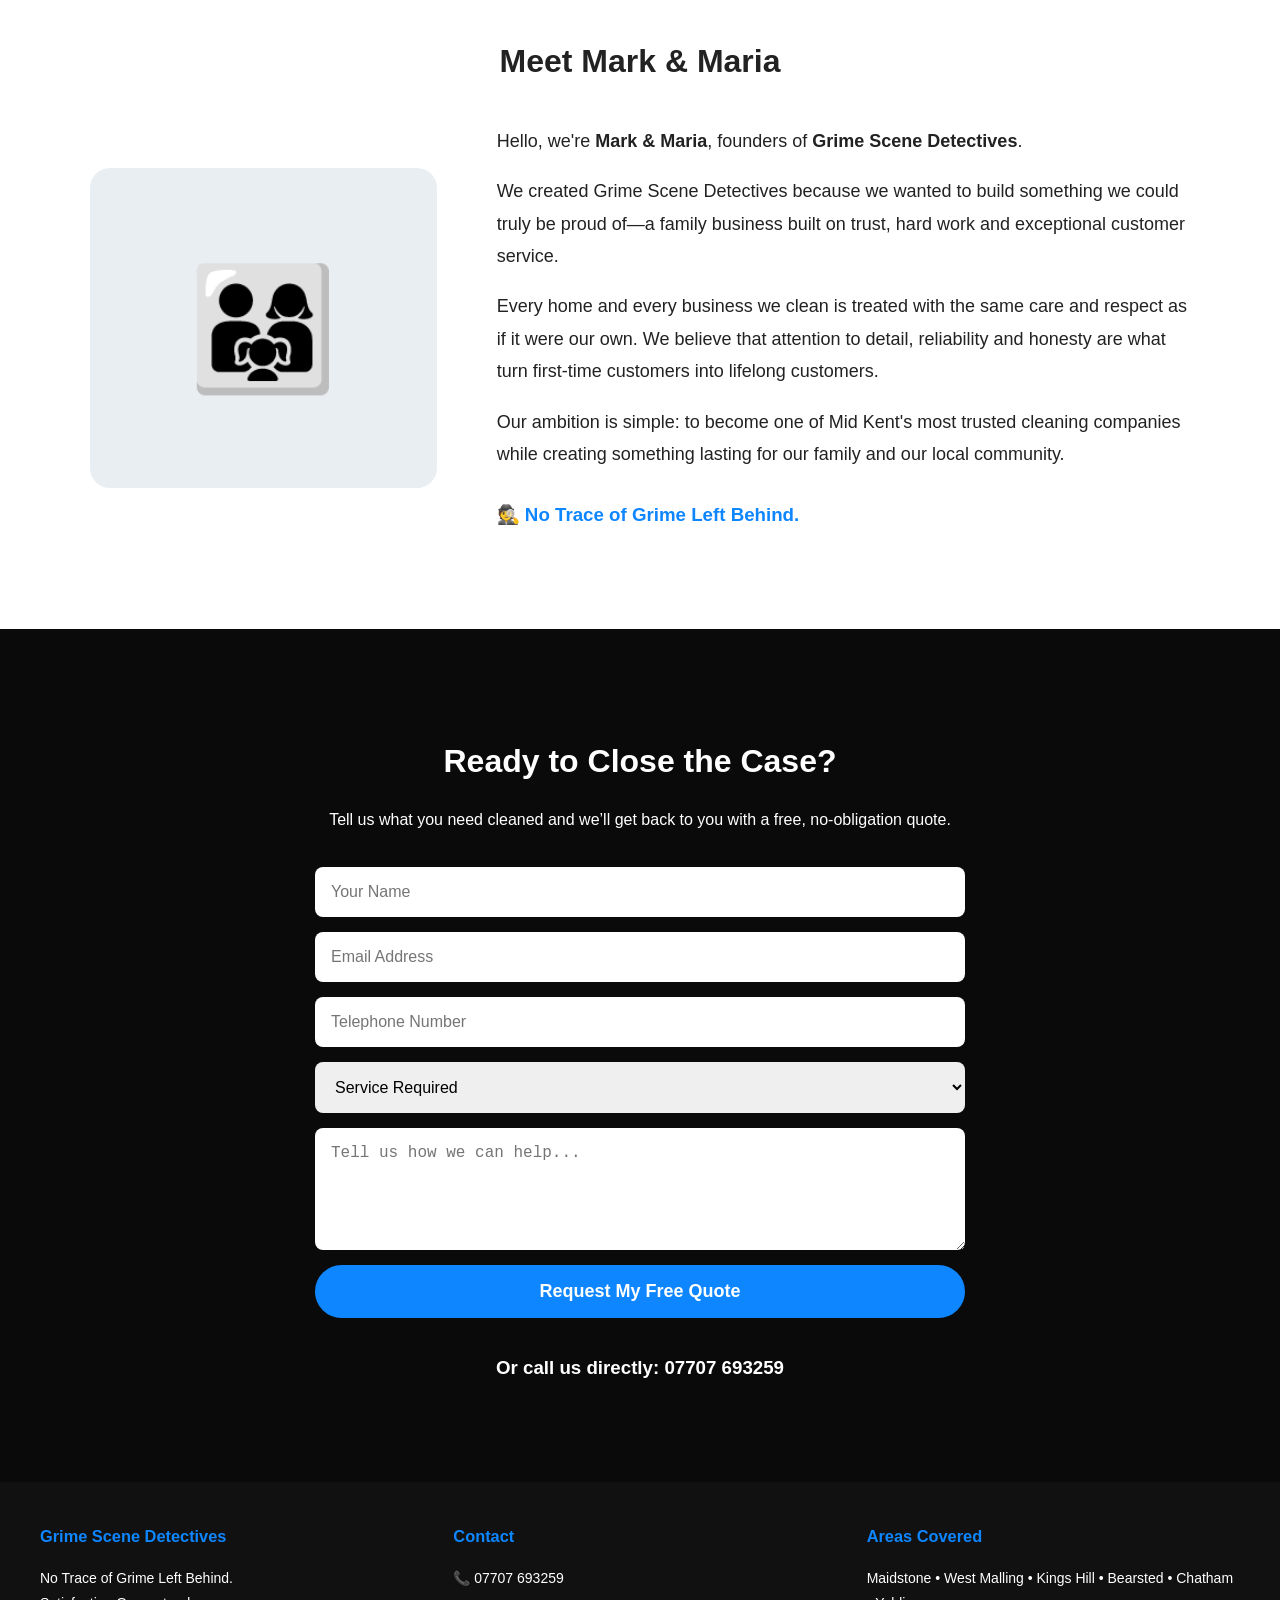
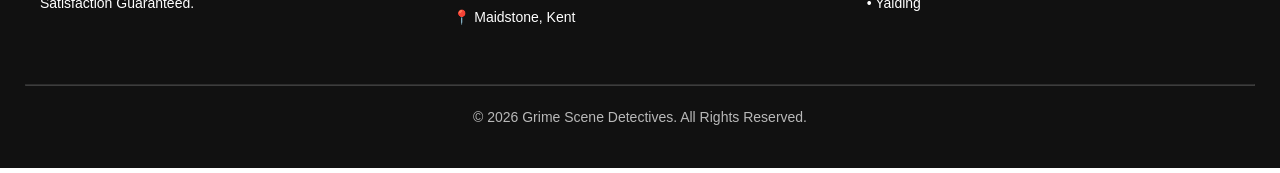
==== commit 125624d7: "Clean up homepage and remove duplicate sections" ====
--- a/index.html
+++ b/index.html
@@ -258,30 +258,7 @@
 
 </section>
 
-<section class="section dark">
-
-    <h2>Why Customers Choose Us</h2>
-
-    <div class="stats">
-
-        <div>
-            <h2>100%</h2>
-            <p>Customer Focused</p>
-        </div>
-
-        <div>
-            <h2>★★★★★</h2>
-            <p>Our Goal Every Visit</p>
-        </div>
-
-        <div>
-            <h2>Free</h2>
-            <p>No Obligation Quotes</p>
-        </div>
-
-    </div>
-
-</section>
+
 
 
 <section id="team" class="section">
@@ -392,4 +369,9 @@
         © 2026 Grime Scene Detectives. All Rights Reserved.
     </p>
 
-</footer>+</footer>
+
+<script src="js/script.js"></script>
+
+</body>
+</html>
--- a/css/style.css
+++ b/css/style.css
@@ -21,7 +21,7 @@
 }
 
 .hero h1 {
-    font-size: 64px;
+    font-size: 56px;
     font-weight: 800;
     color: #0E86FF;
     margin: 25px 0 15px;
@@ -141,24 +141,28 @@
     background: rgba(17,17,17,0.95);
     backdrop-filter: blur(8px);
     display: flex;
+    align-items: center;
     justify-content: space-between;
-    align-items: center;
     padding: 15px 40px;
+    box-shadow: 0 2px 10px rgba(0,0,0,0.2);
     z-index: 1000;
-    box-shadow: 0 2px 10px rgba(0,0,0,0.2);
-}
-
+}
 
 .nav-logo {
-    color: white;
-    font-size: 24px;
-    font-weight: bold;
+    width: 180px;
+}
+
+.nav-logo img {
+    height: 65px;
 }
 
 .nav-links {
+    position: absolute;
+    left: 50%;
+    transform: translateX(-50%);
+    display: flex;
+    gap: 35px;
     list-style: none;
-    display: flex;
-    gap: 25px;
     margin: 0;
     padding: 0;
 }
@@ -167,27 +171,17 @@
     color: white;
     text-decoration: none;
     font-weight: bold;
-    transition: 0.3s;
-}
-
-.nav-links a:hover {
-    color: #0E86FF;
-}
-
-.nav-logo img{
-    height:50px;
-}
-
-.nav-phone{
-    color:white;
-    background:#0E86FF;
-    padding:12px 20px;
-    border-radius:30px;
-    text-decoration:none;
-    font-weight:bold;
-    transition:.3s;
-}
-
+}
+
+.nav-phone {
+    margin-left: auto;
+    background: #0E86FF;
+    color: white;
+    padding: 12px 22px;
+    border-radius: 30px;
+    text-decoration: none;
+    font-weight: bold;
+}
 .nav-phone:hover{
     background:white;
     color:#0E86FF;
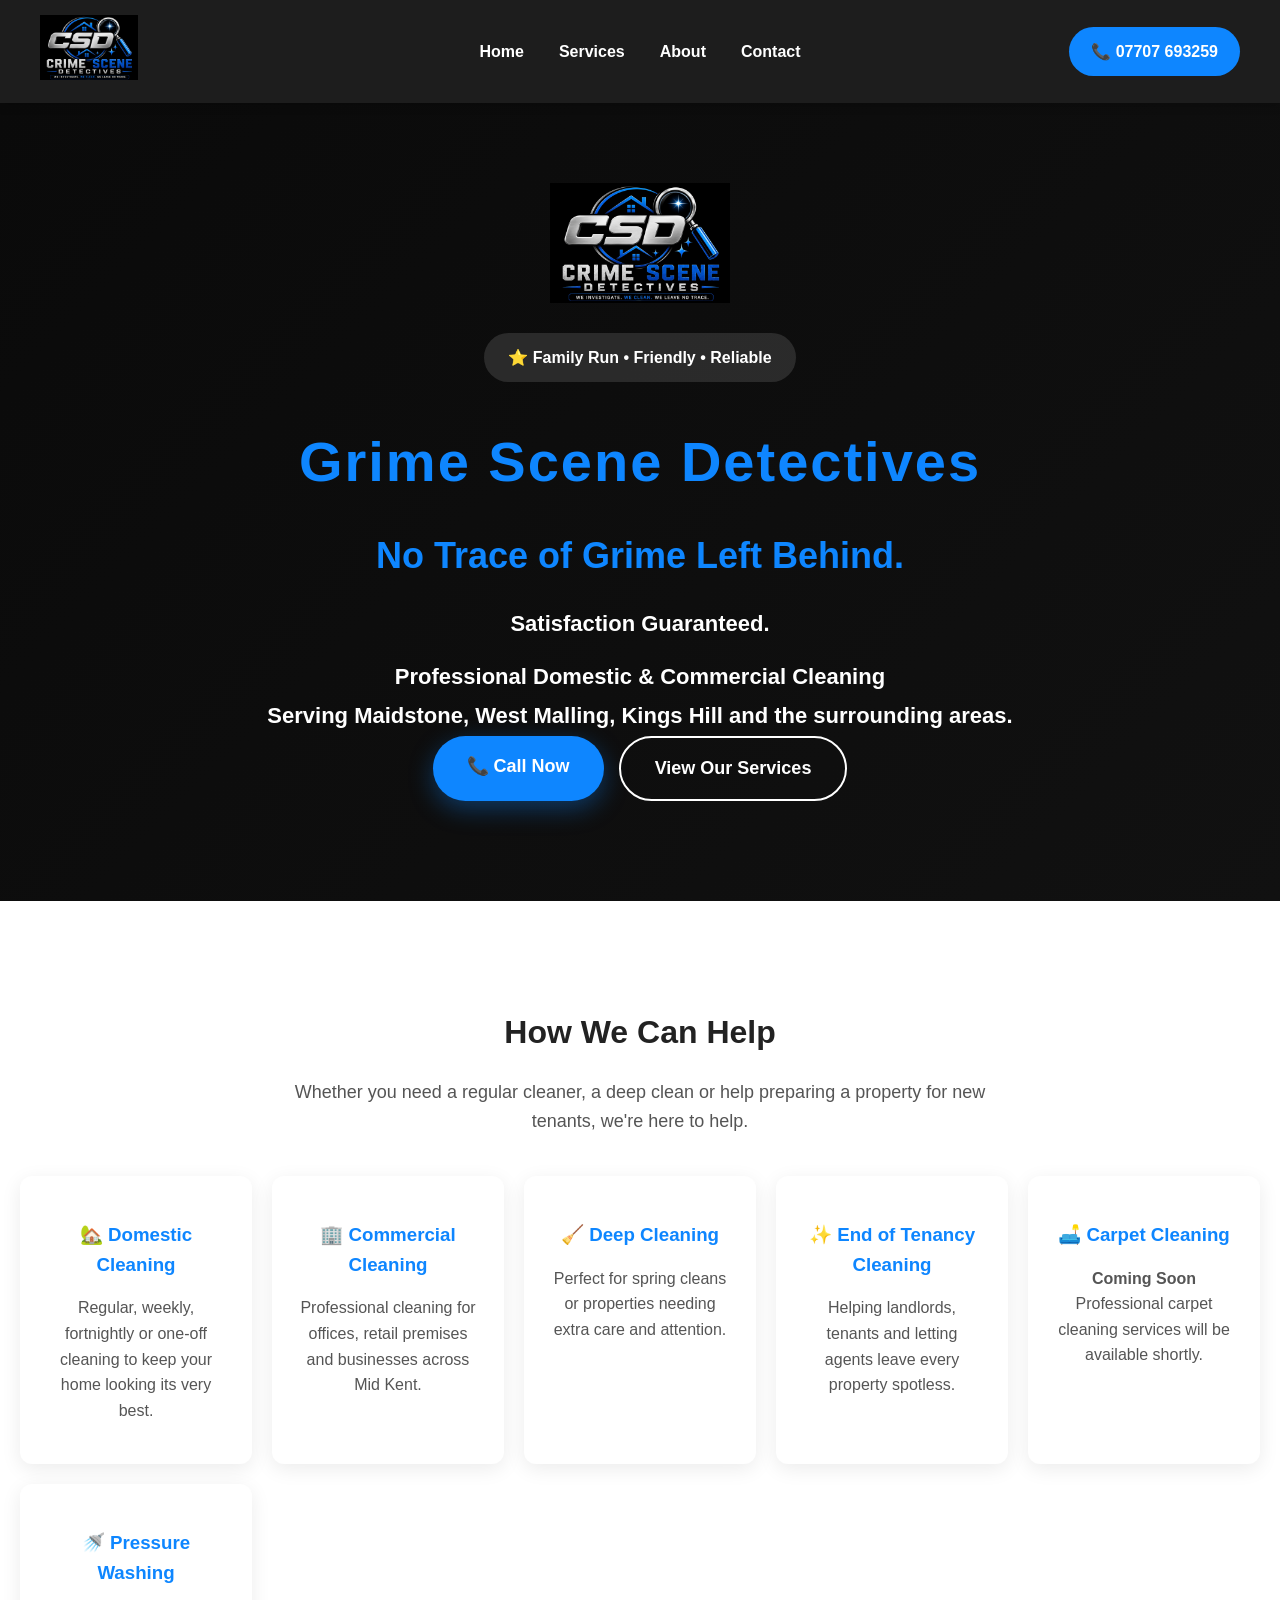
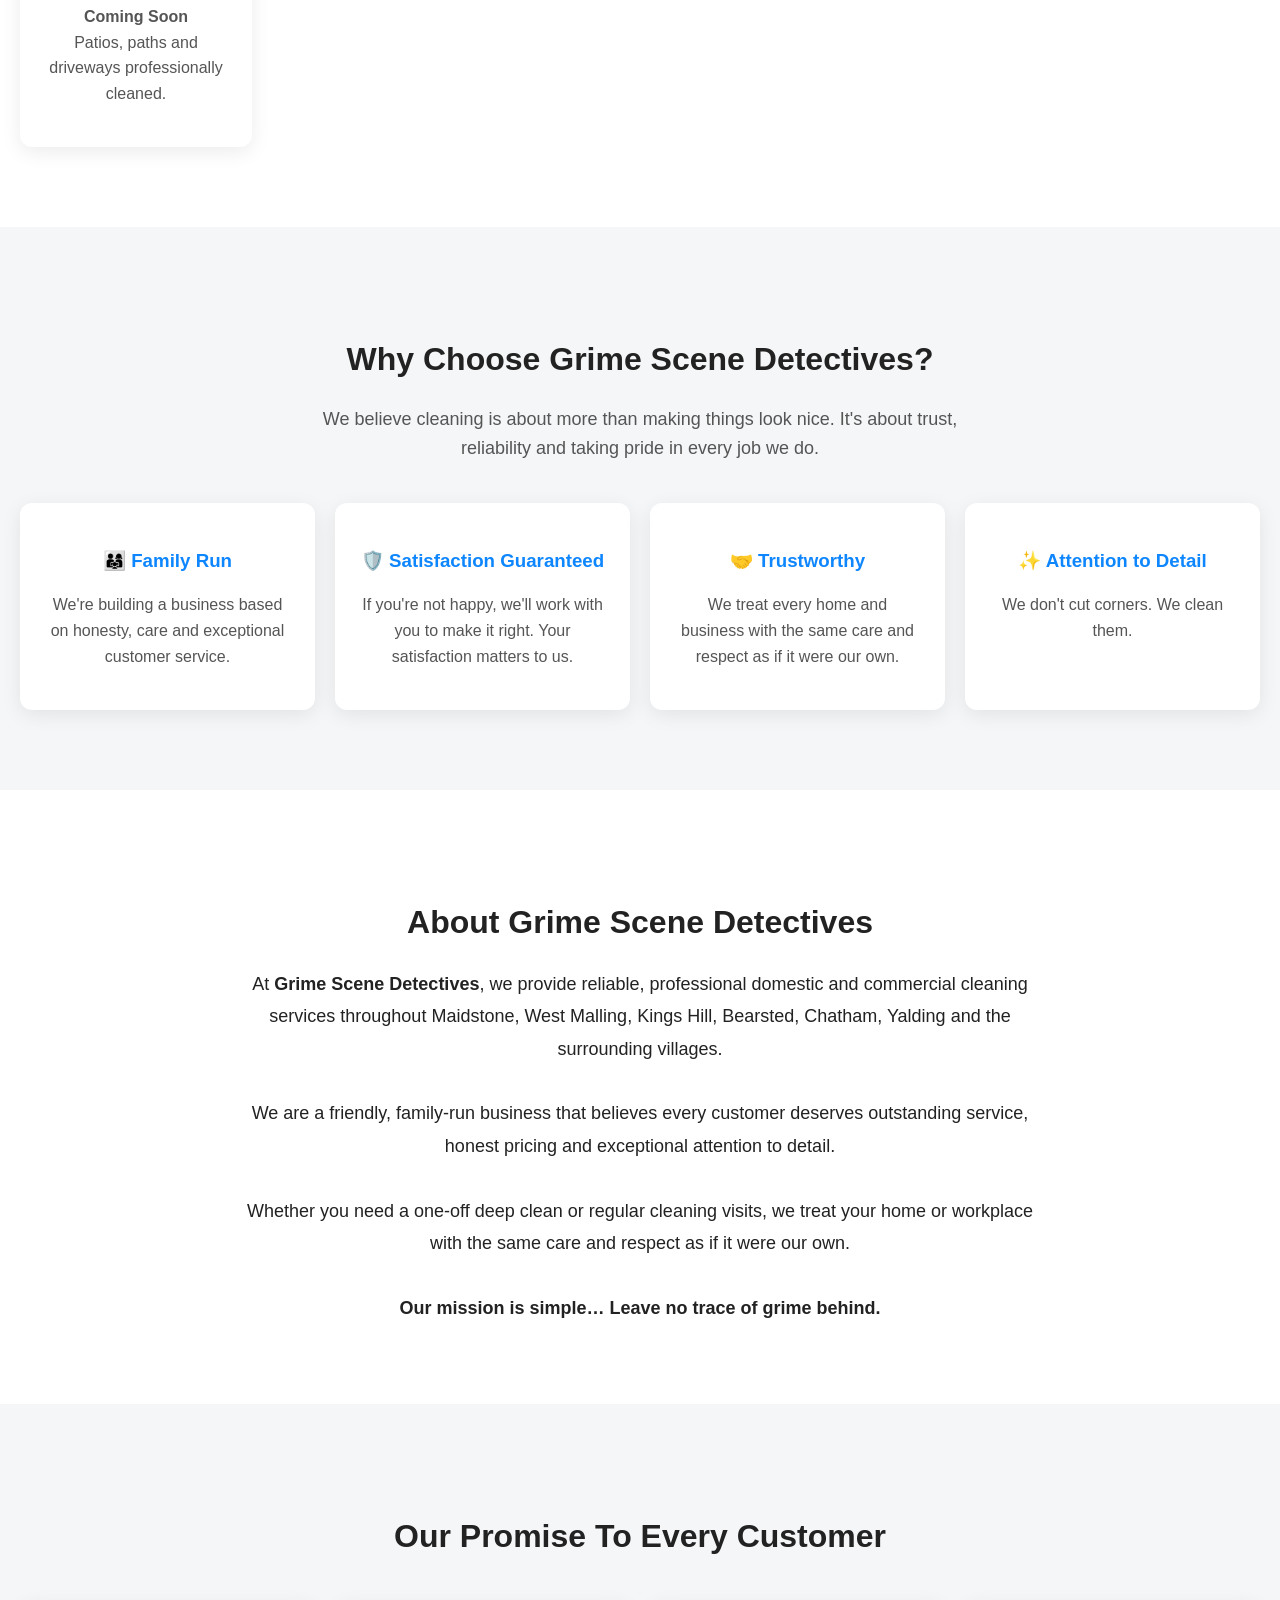
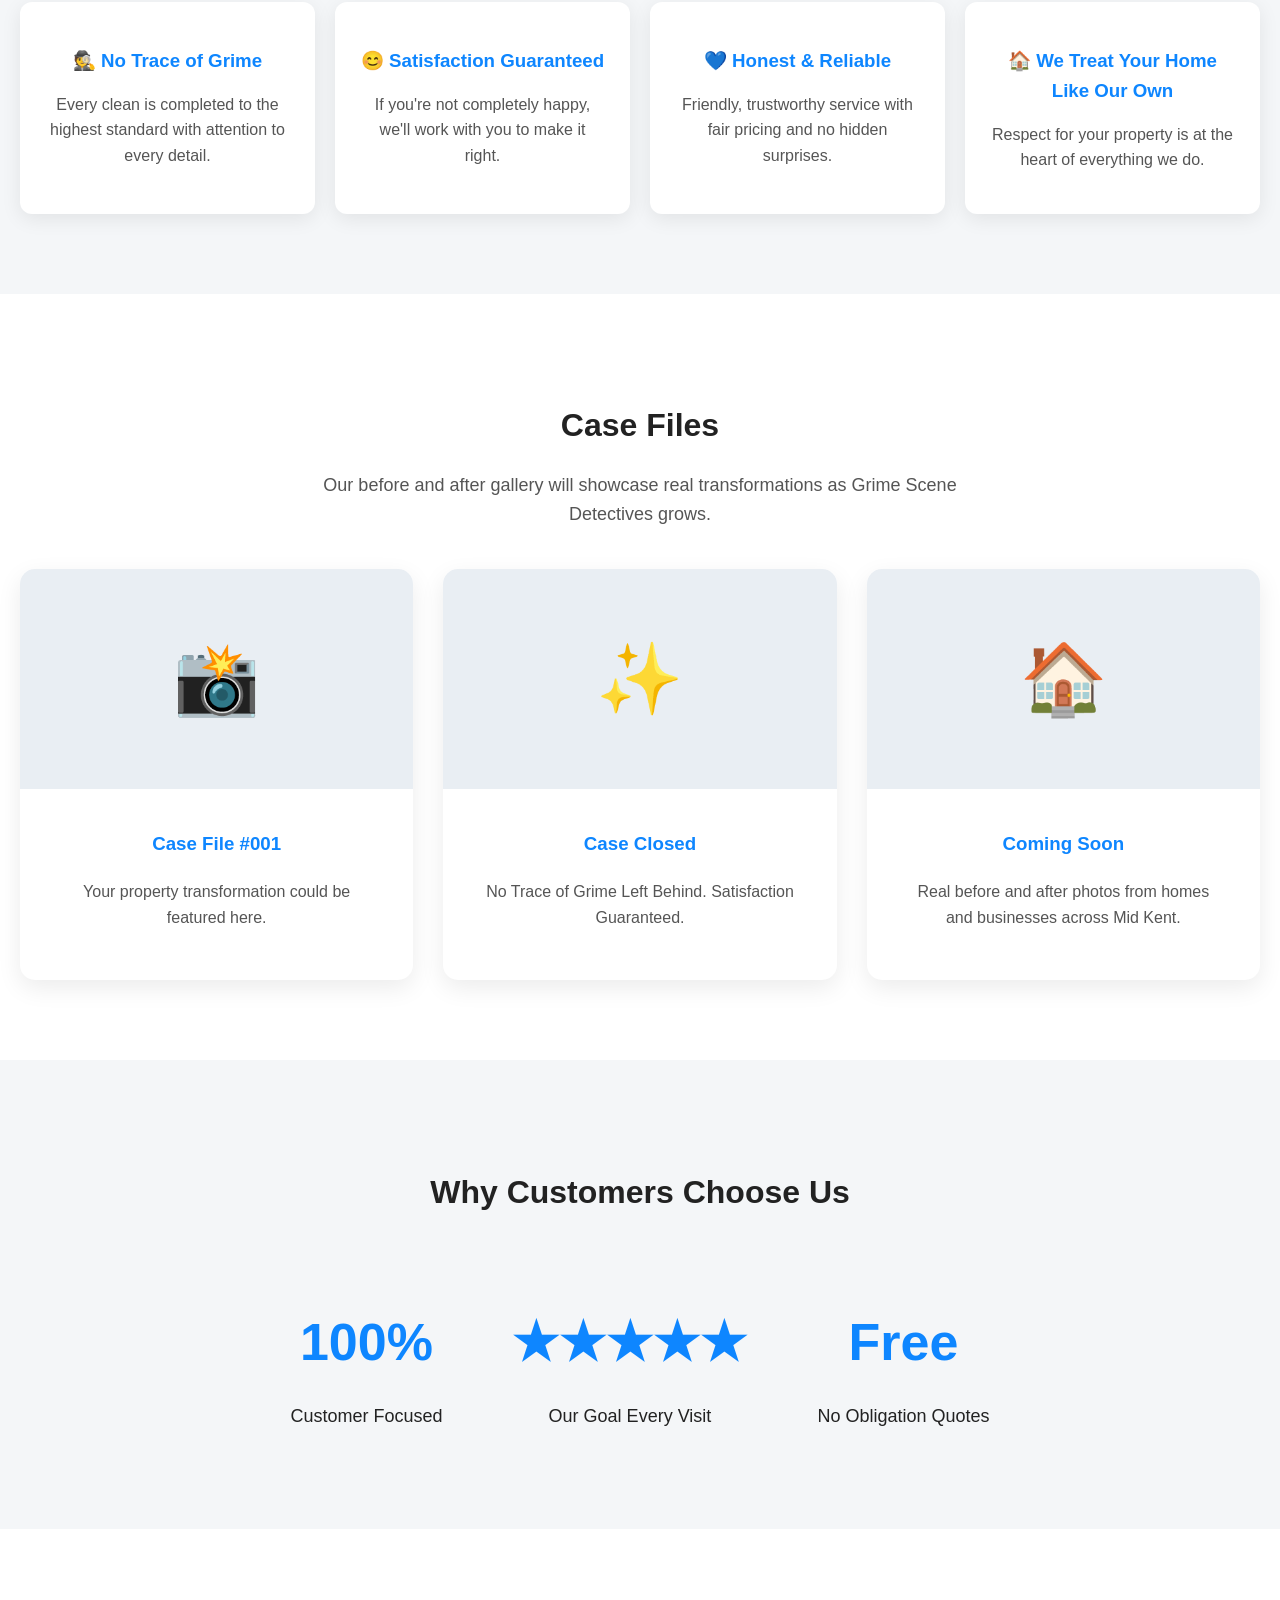
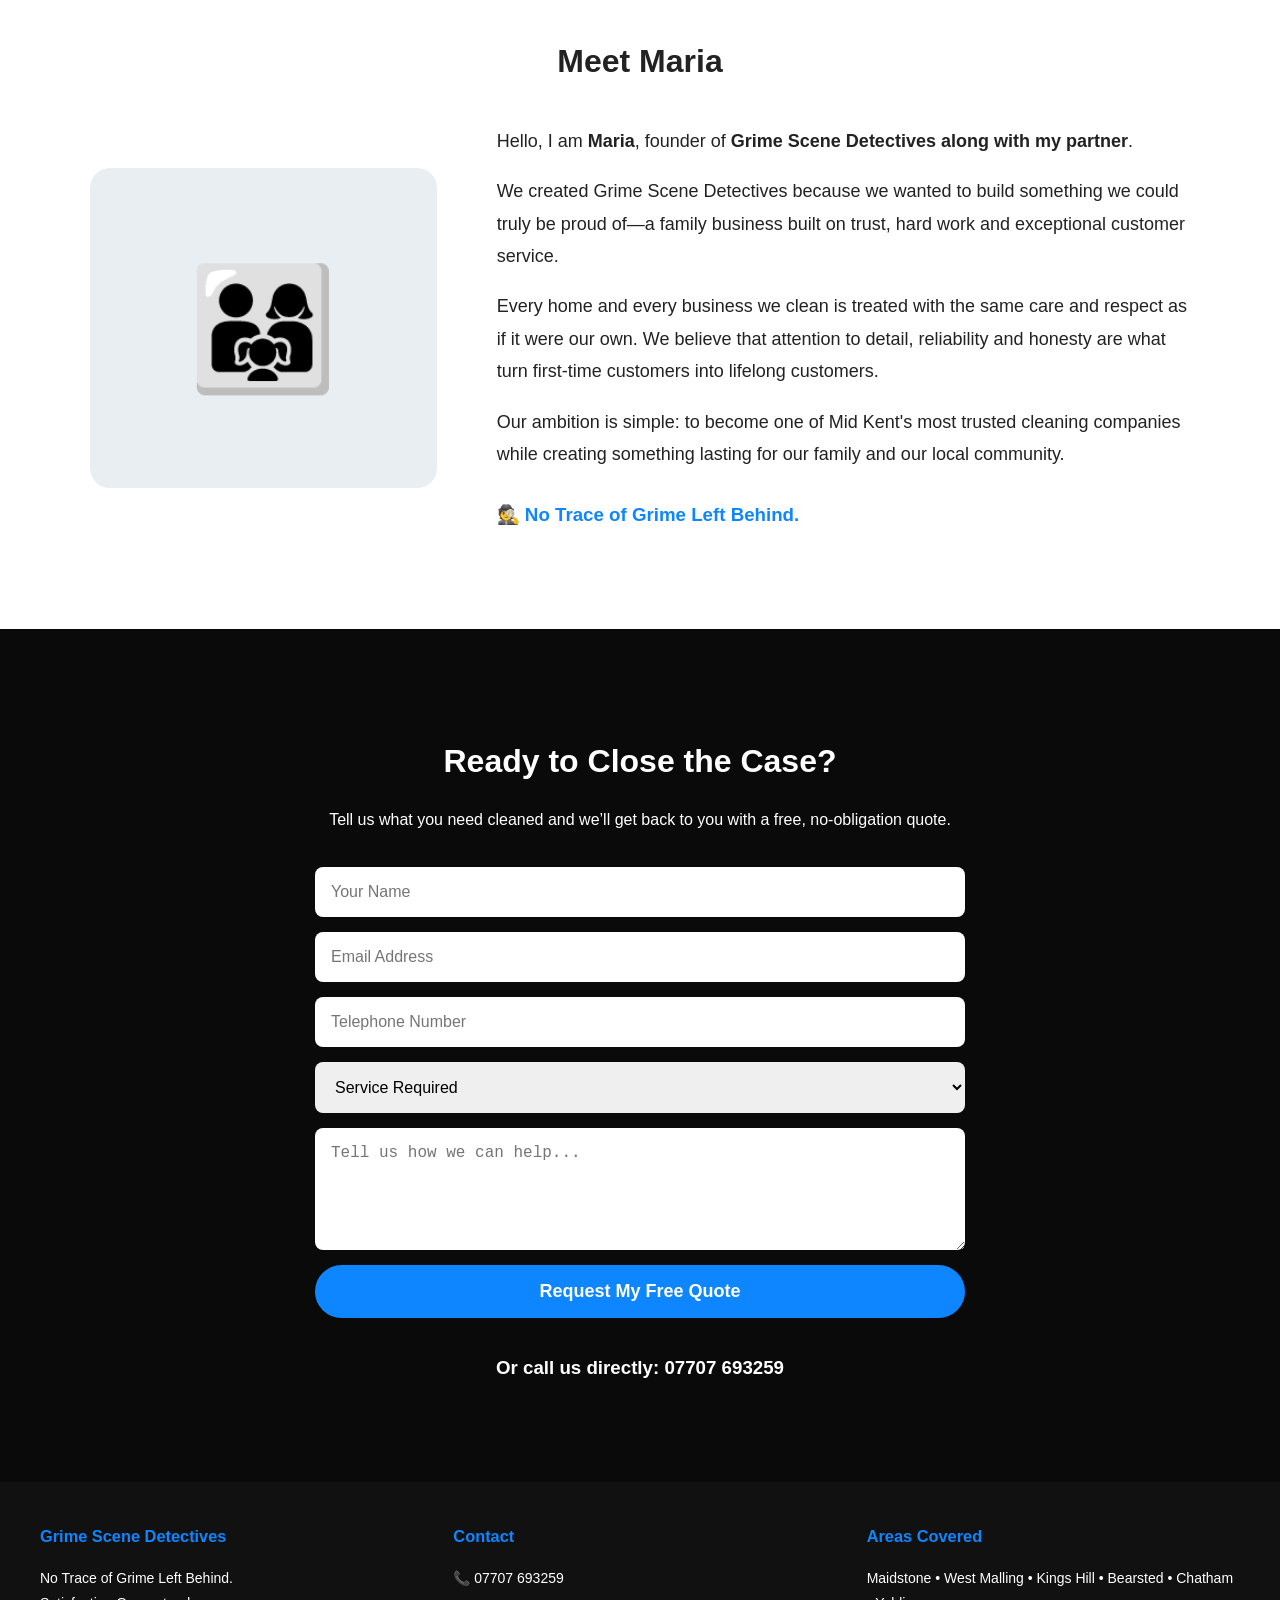
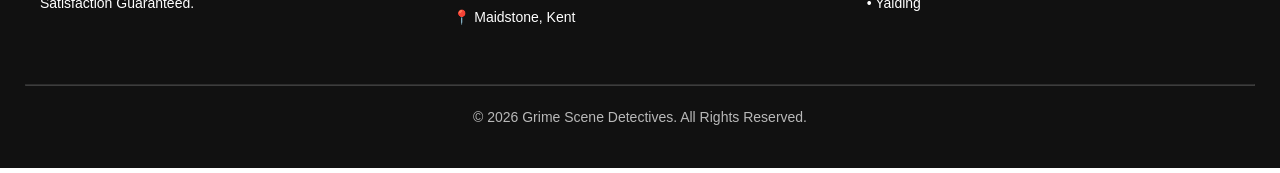
==== commit c1e695c2: "Rebuild domestic cleaning page" ====
--- a/index.html
+++ b/index.html
@@ -263,7 +263,7 @@
 
 <section id="team" class="section">
 
-    <h2>Meet Mark & Maria</h2>
+    <h2>Meet Maria</h2>
 
     <div class="team">
 
@@ -276,7 +276,7 @@
         <div class="team-text">
 
             <p>
-    Hello, we're <strong>Mark & Maria</strong>, founders of <strong>Grime Scene Detectives</strong>.
+    Hello, I am <strong> Maria</strong>, founder of <strong>Grime Scene Detectives along with my partner</strong>.
 </p>
 
 <p>
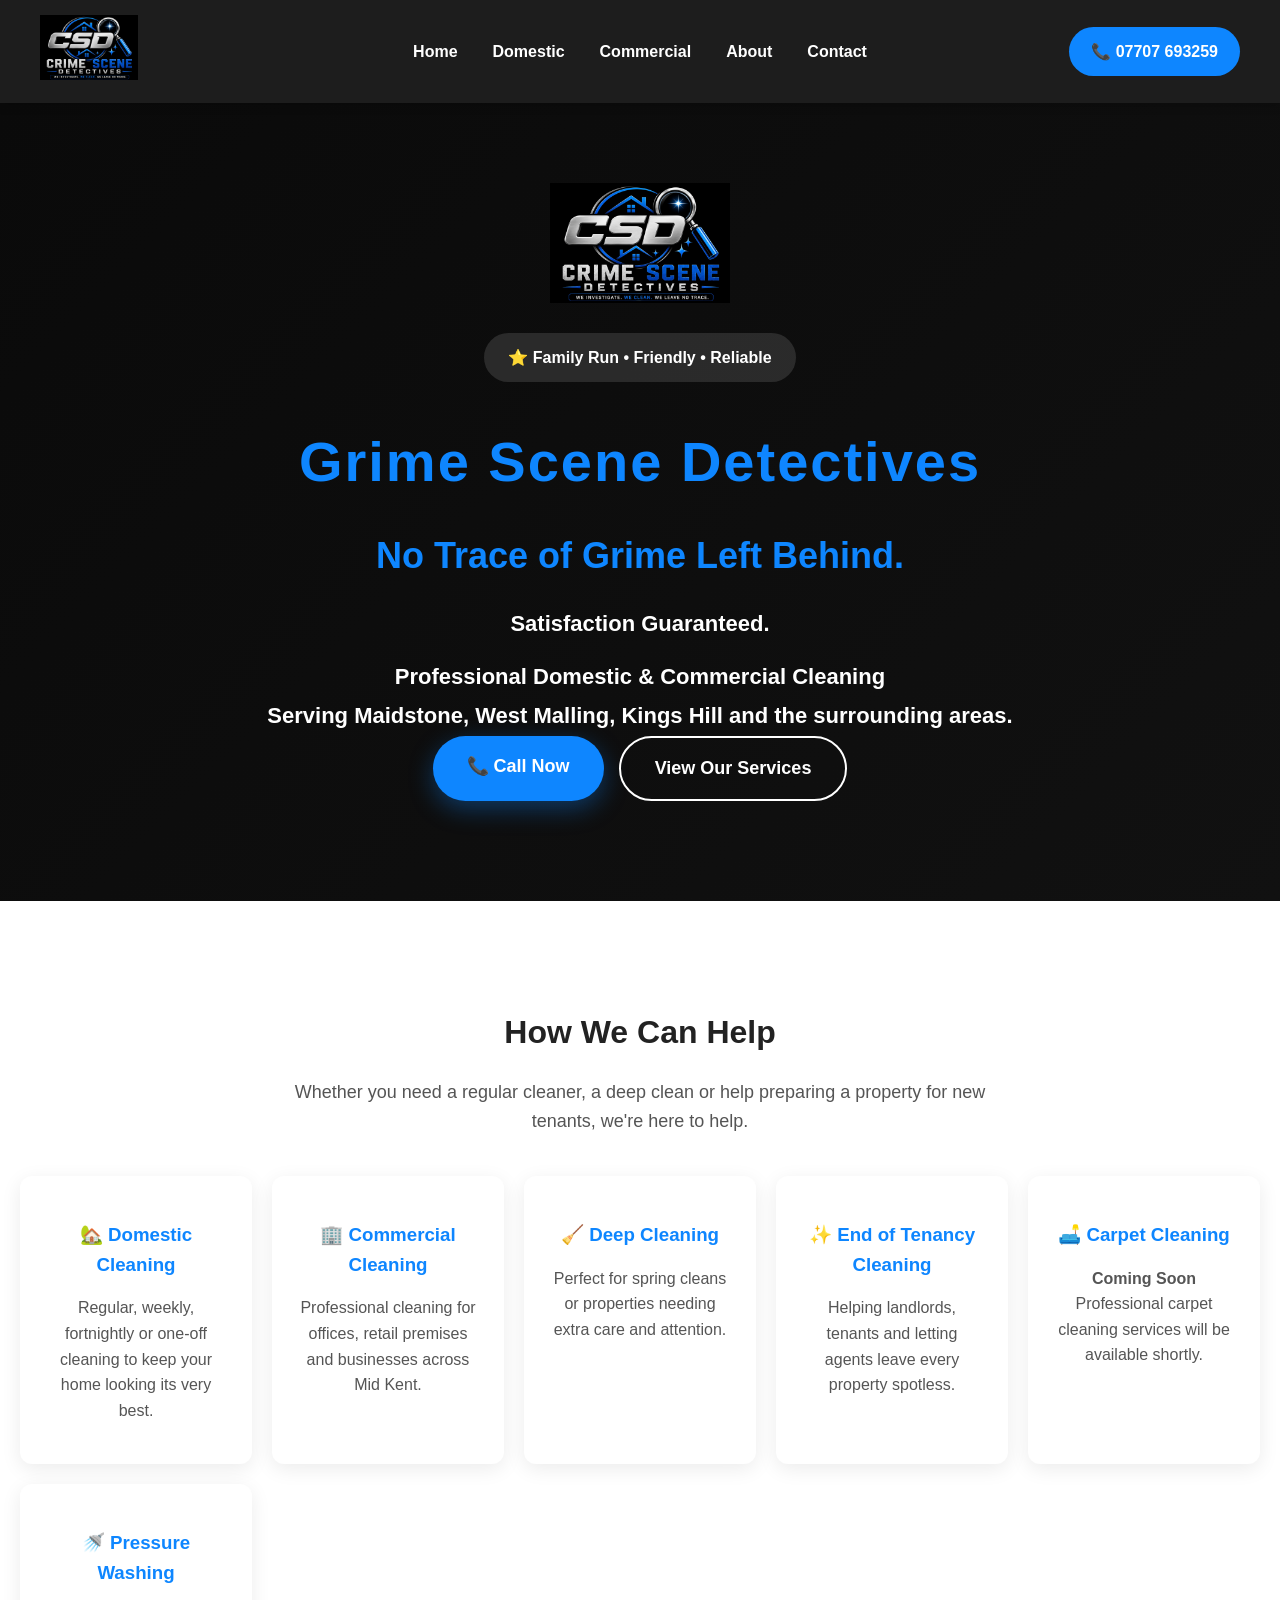
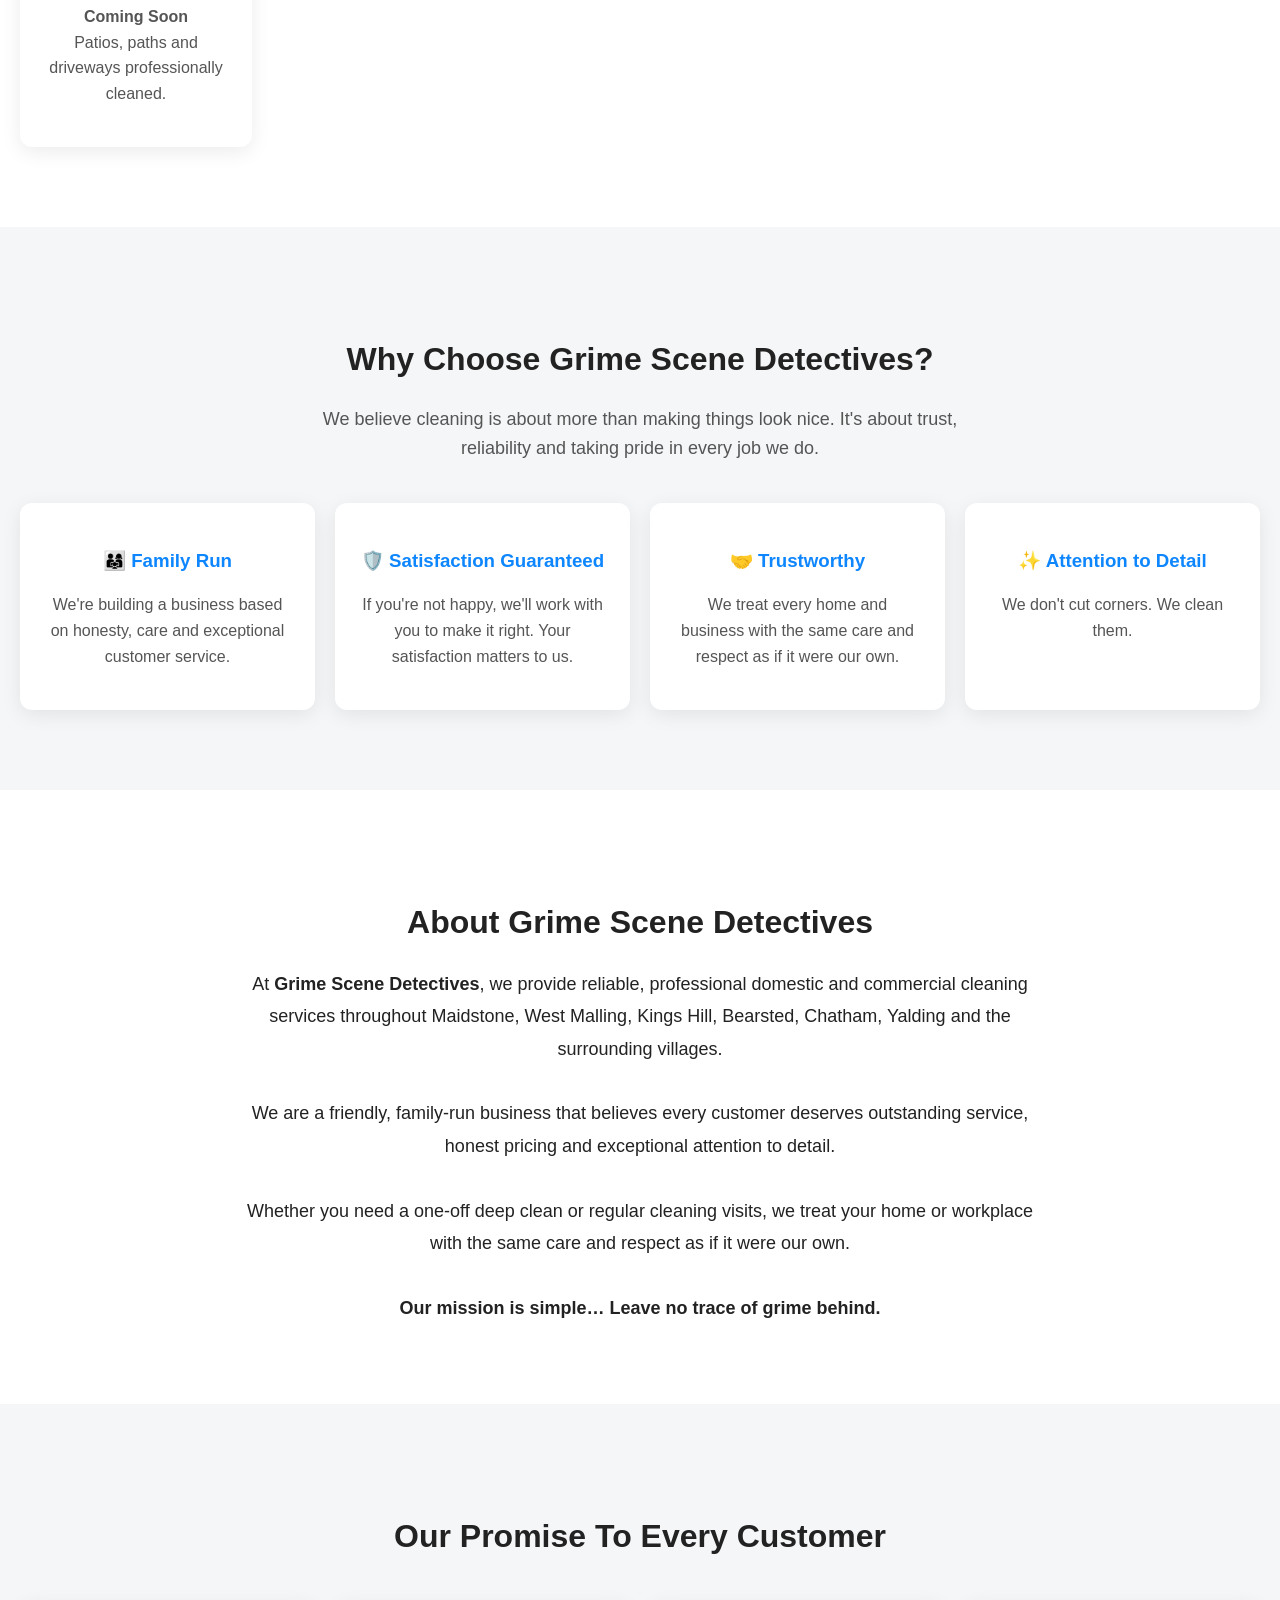
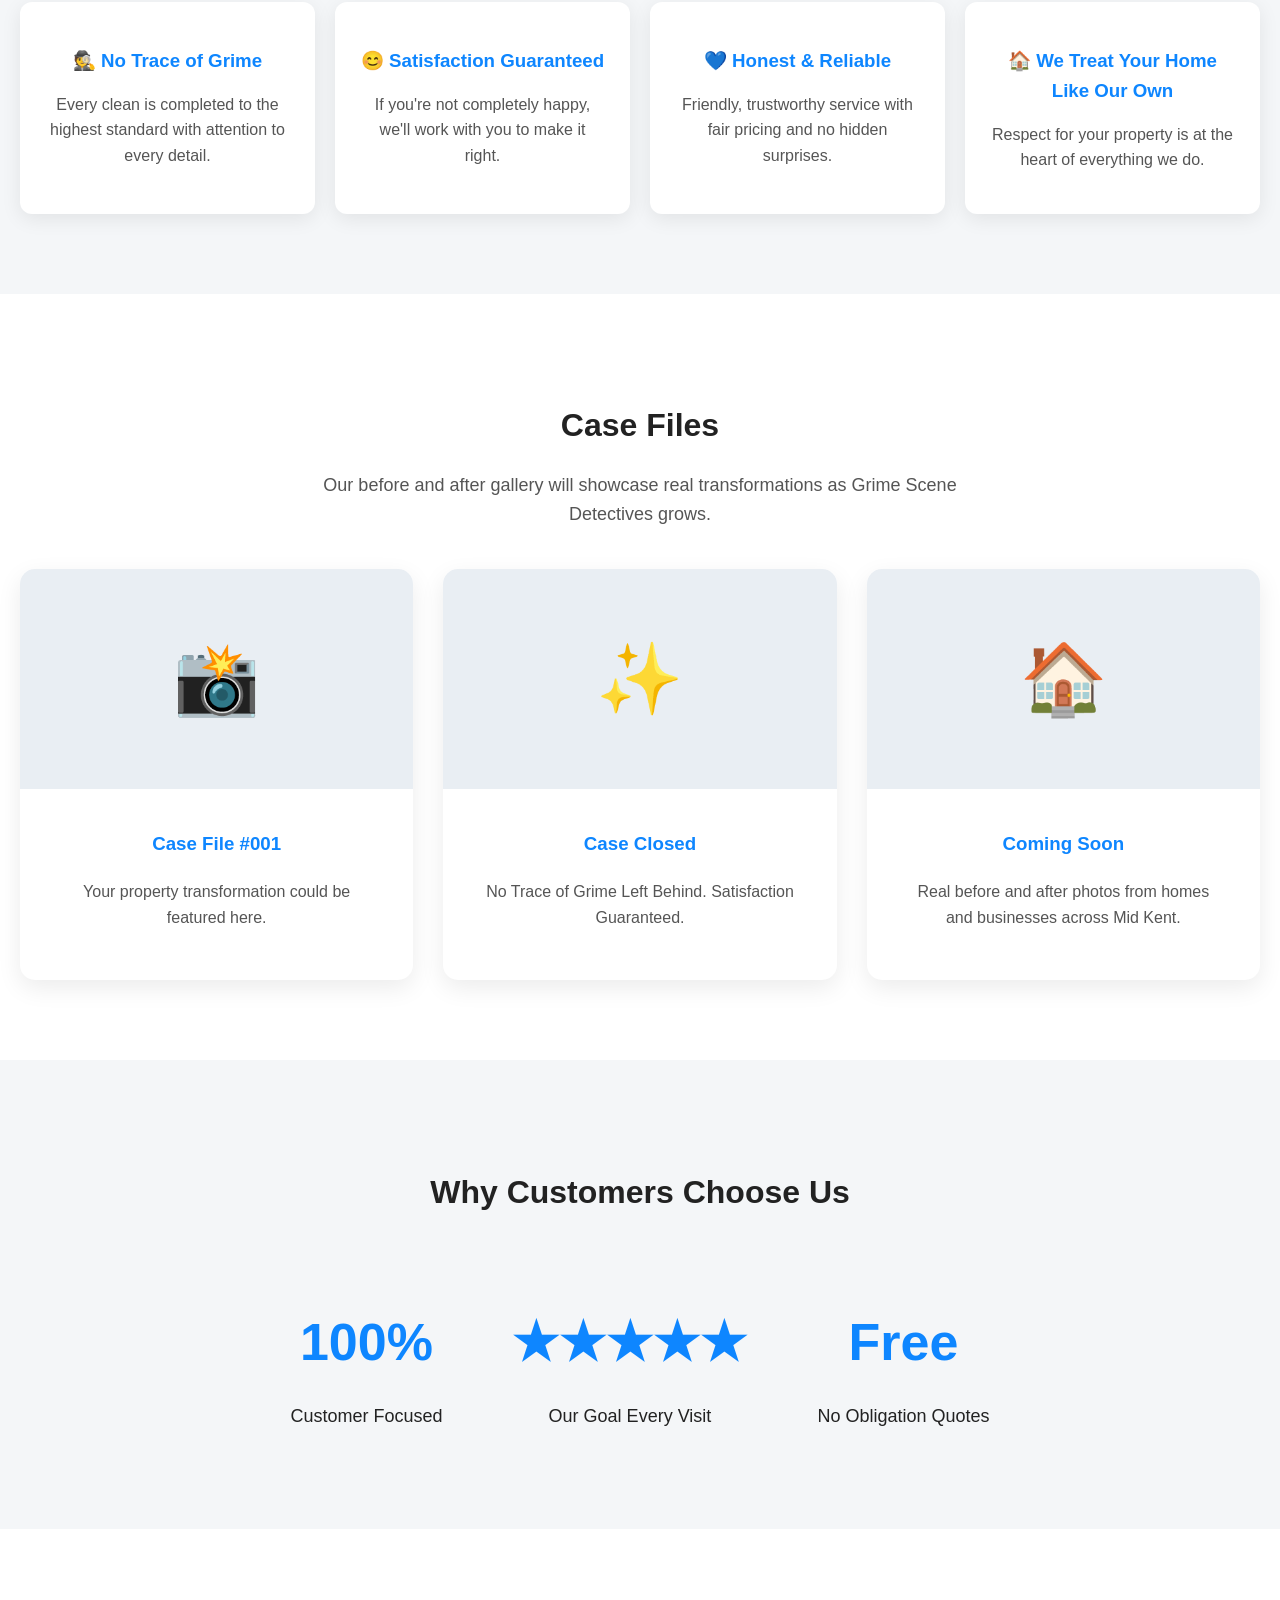
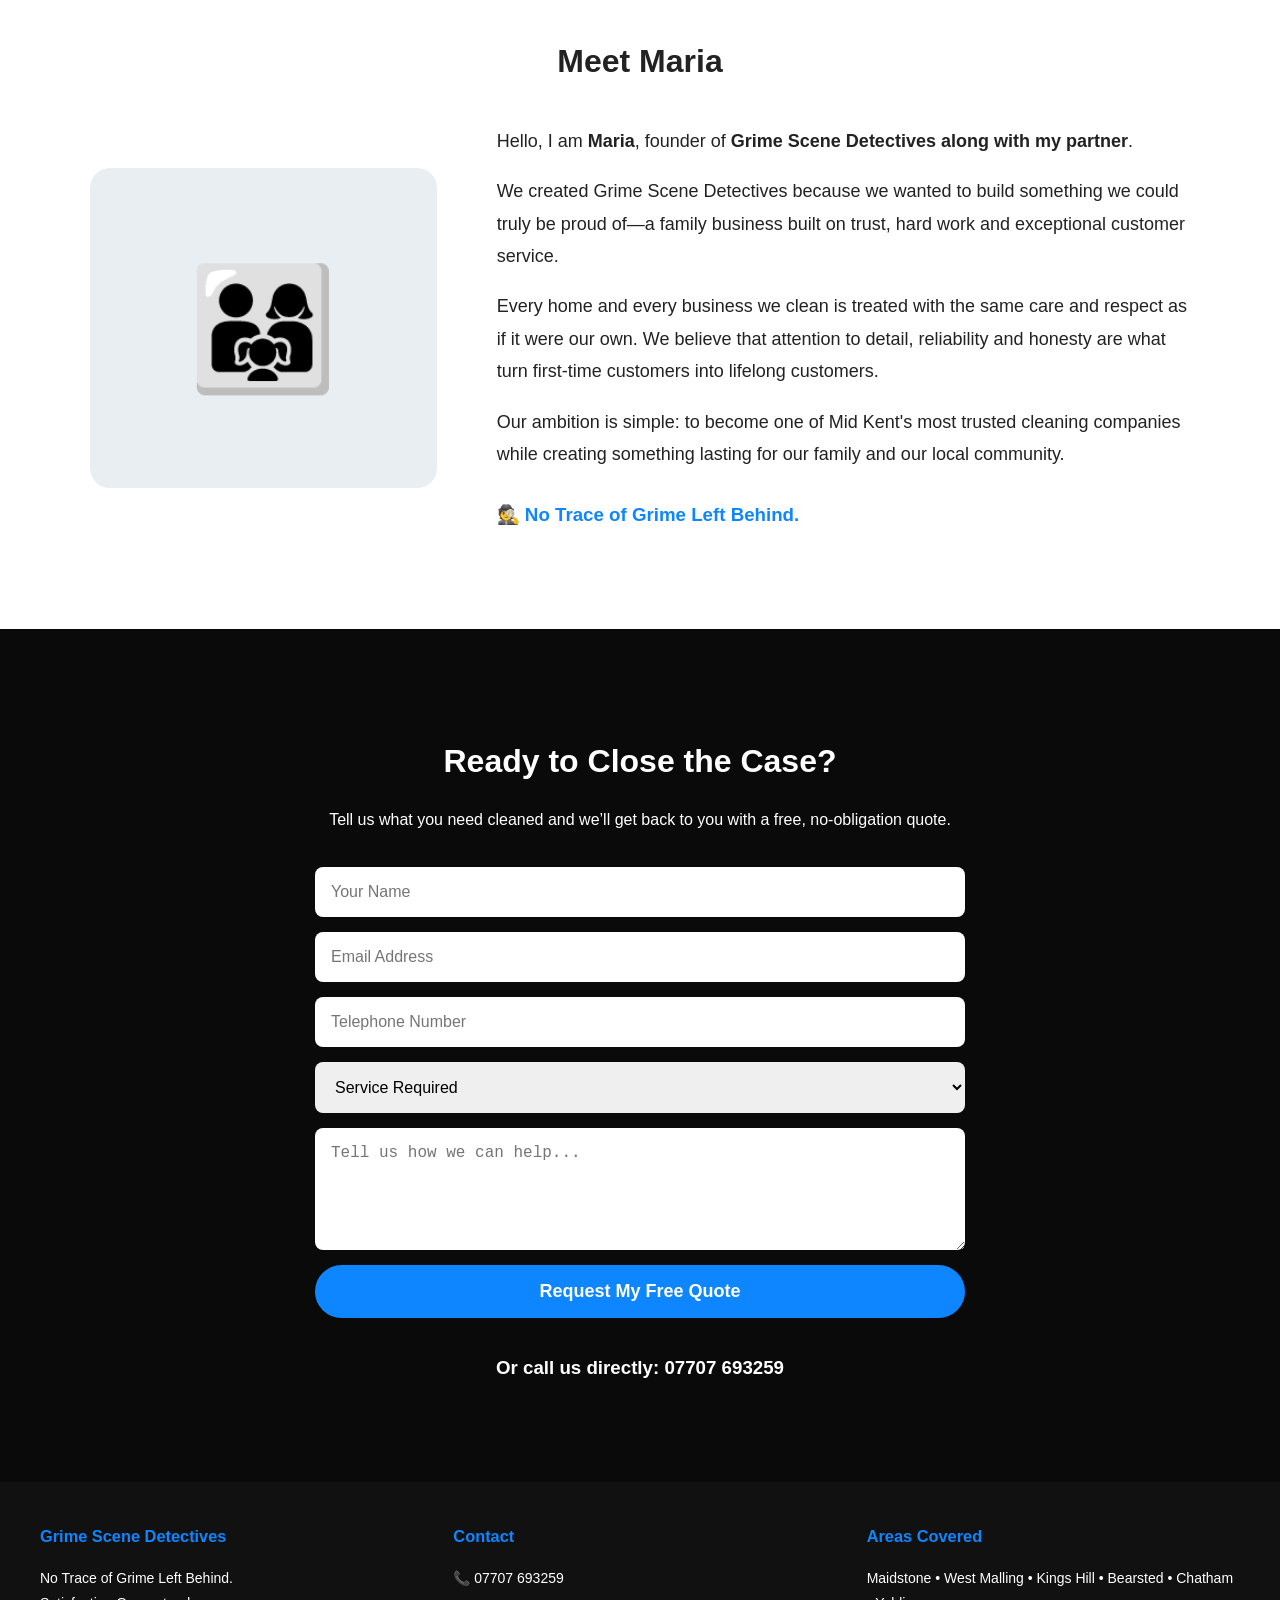
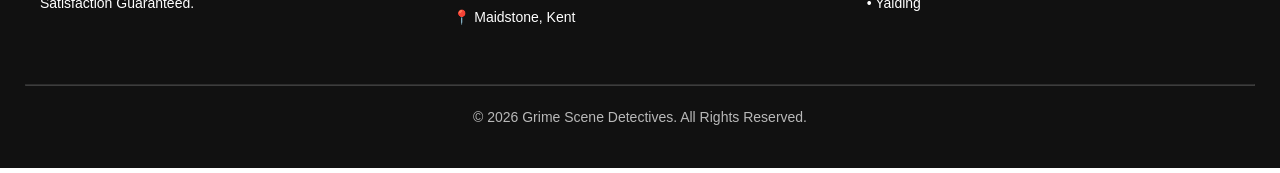
==== commit 09e3a79a: "Fix domestic cleaning page" ====
--- a/index.html
+++ b/index.html
@@ -19,13 +19,12 @@
     </div>
 
     <ul class="nav-links">
-
-        <li><a href="#">Home</a></li>
-        <li><a href="#services">Services</a></li>
-        <li><a href="#about">About</a></li>
-        <li><a href="#contact">Contact</a></li>
-
-    </ul>
+    <li><a href="index.html">Home</a></li>
+    <li><a href="domestic.html">Domestic</a></li>
+    <li><a href="commercial.html">Commercial</a></li>
+    <li><a href="index.html#about">About</a></li>
+    <li><a href="index.html#contact">Contact</a></li>
+</ul>
 
     <a href="tel:07707693259" class="nav-phone">
 
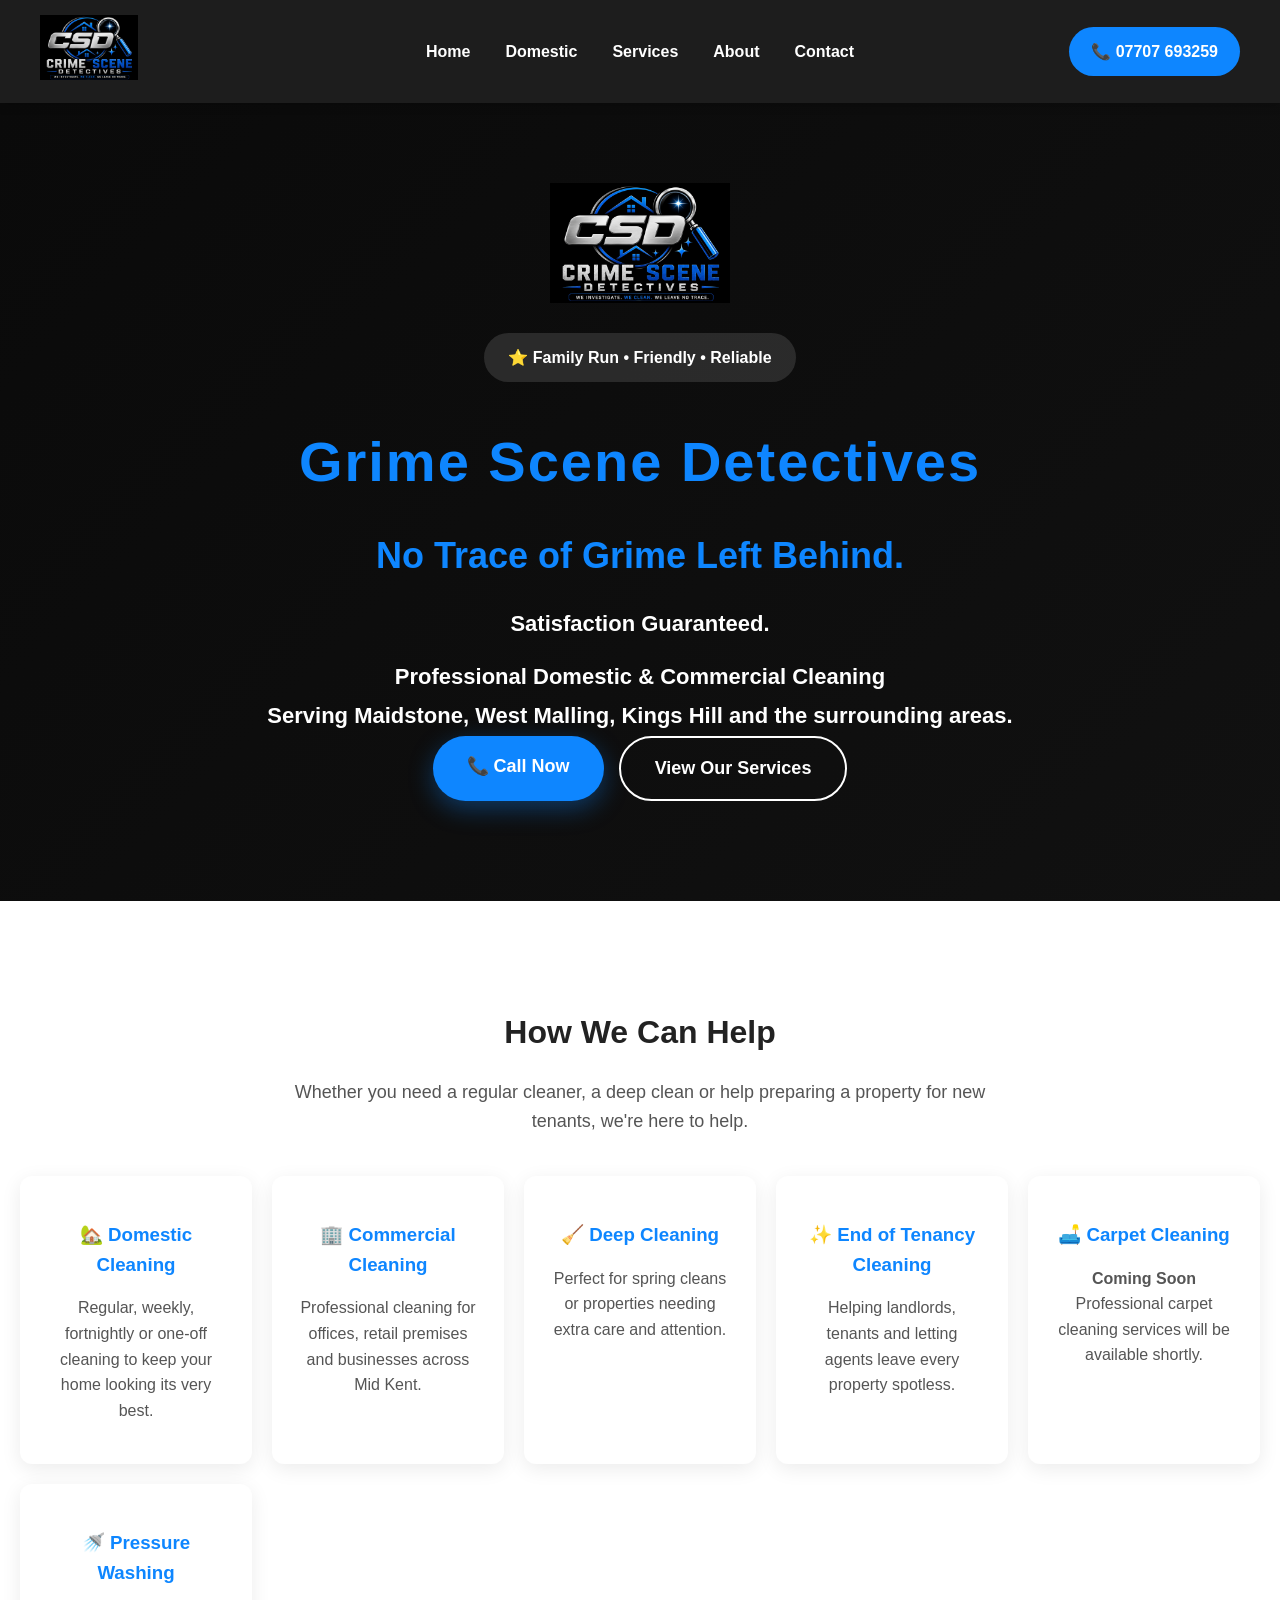
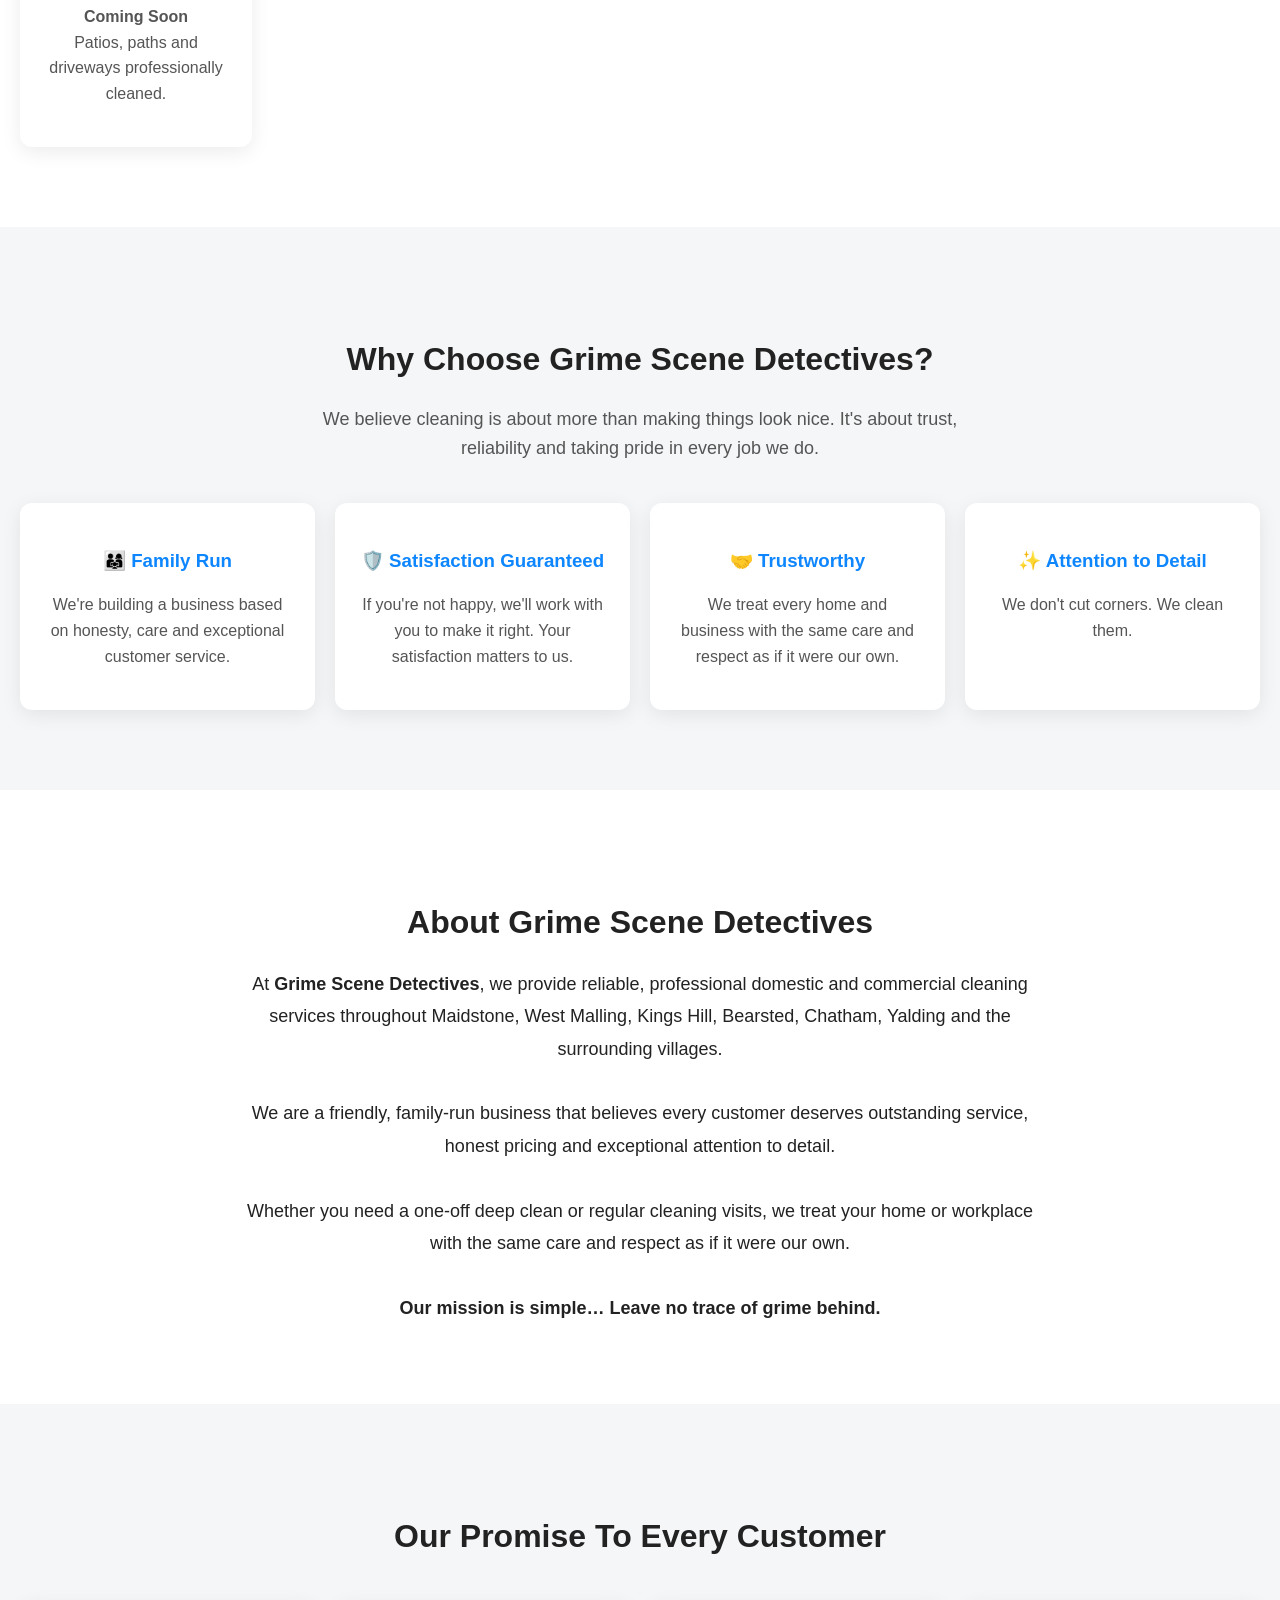
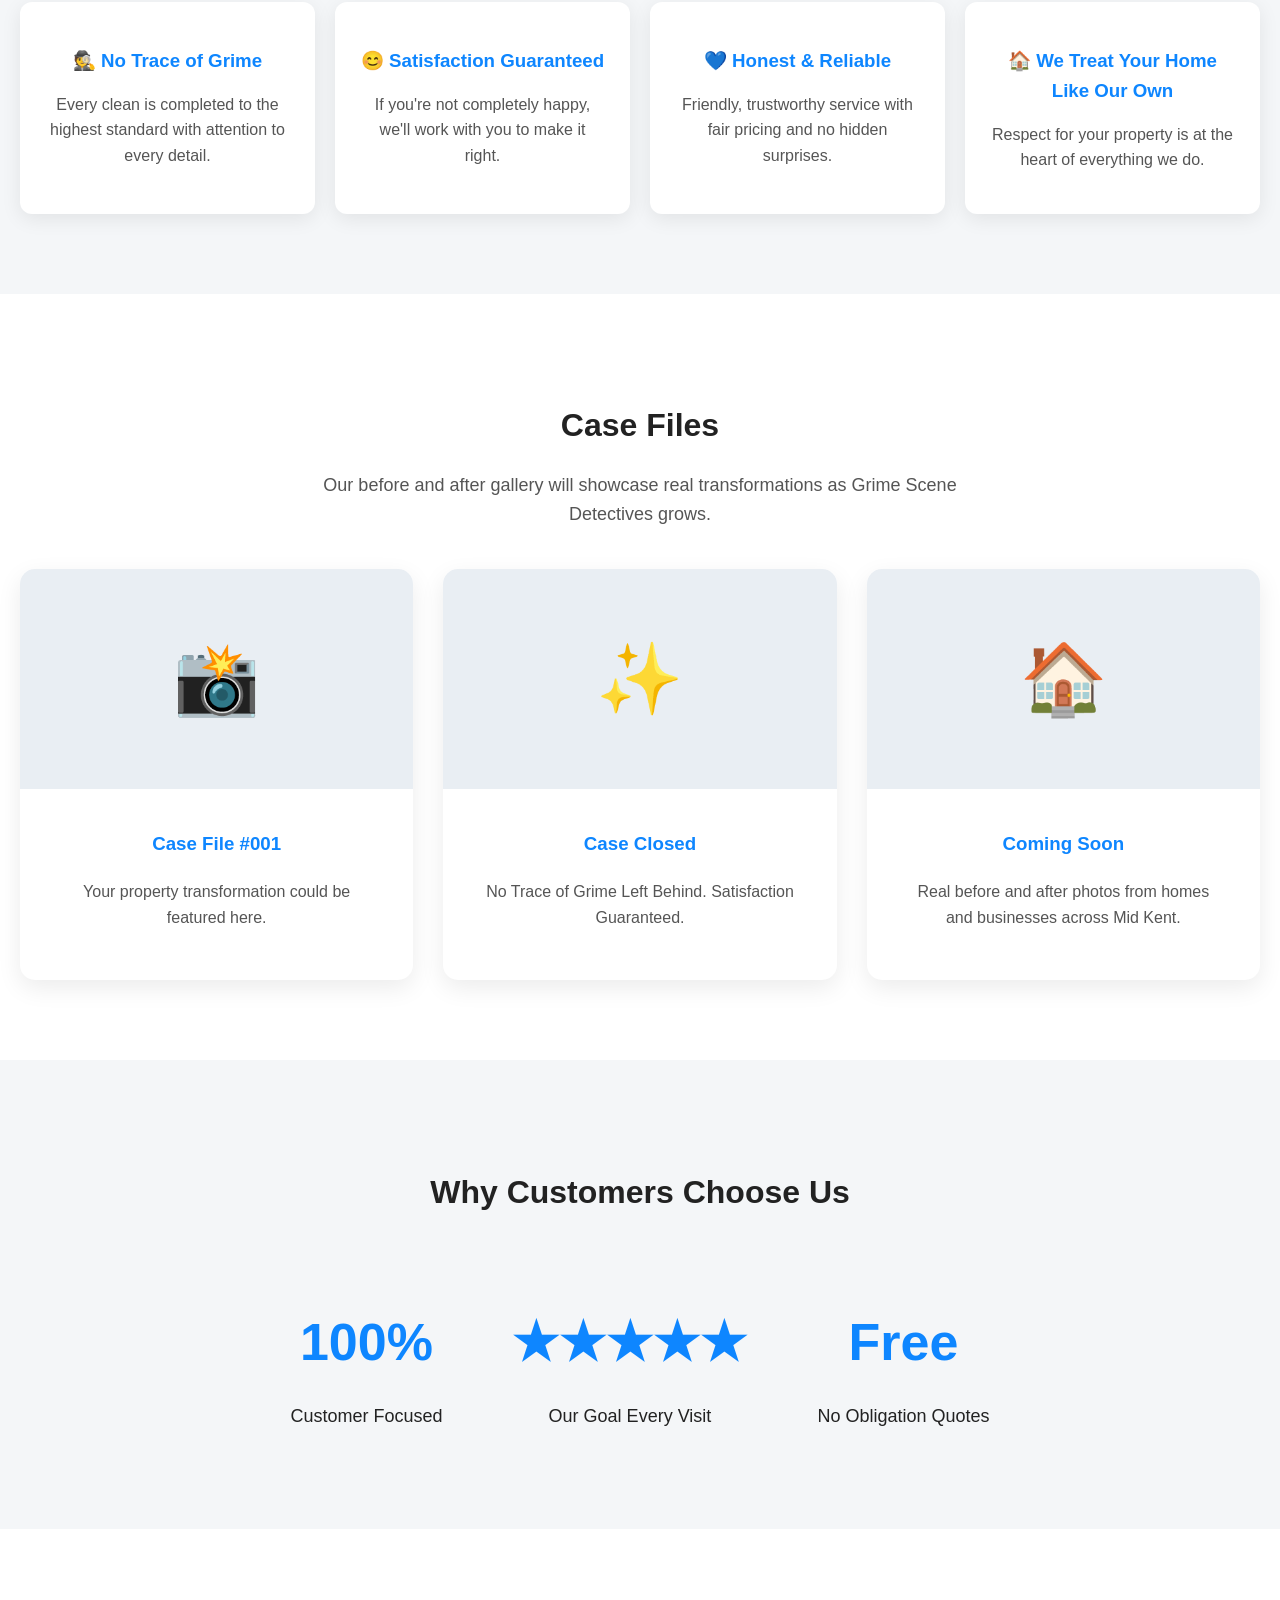
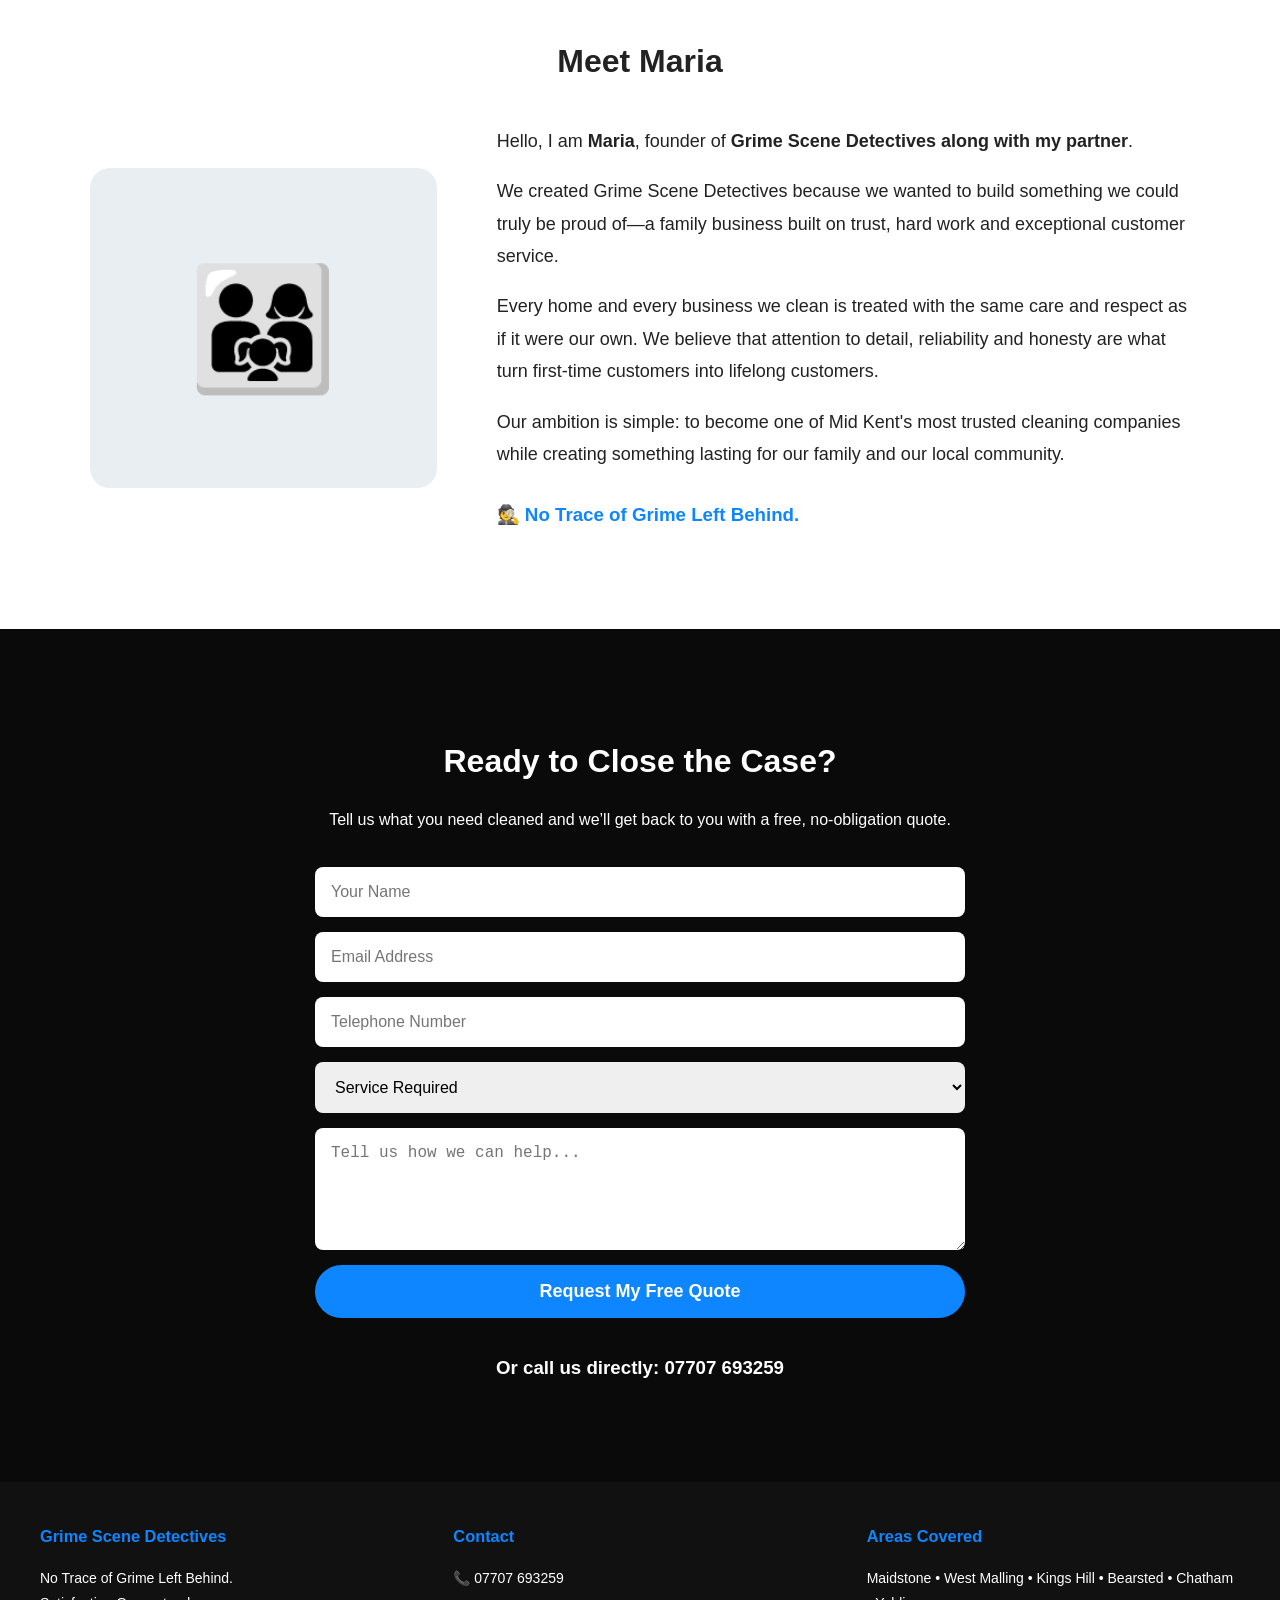
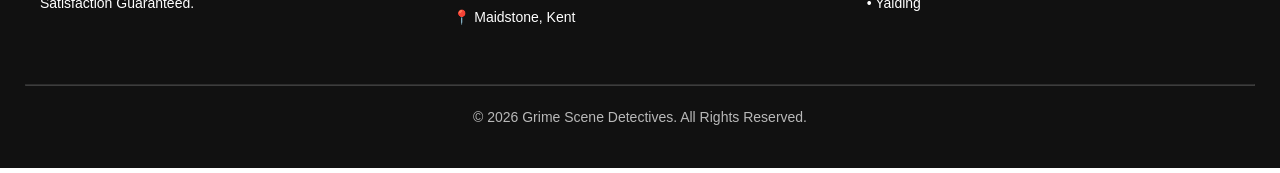
==== commit cd8c39ef: "Link domestic page from homepage" ====
--- a/index.html
+++ b/index.html
@@ -21,11 +21,10 @@
     <ul class="nav-links">
     <li><a href="index.html">Home</a></li>
     <li><a href="domestic.html">Domestic</a></li>
-    <li><a href="commercial.html">Commercial</a></li>
-    <li><a href="index.html#about">About</a></li>
-    <li><a href="index.html#contact">Contact</a></li>
+    <li><a href="#services">Services</a></li>
+    <li><a href="#about">About</a></li>
+    <li><a href="#contact">Contact</a></li>
 </ul>
-
     <a href="tel:07707693259" class="nav-phone">
 
         📞 07707 693259
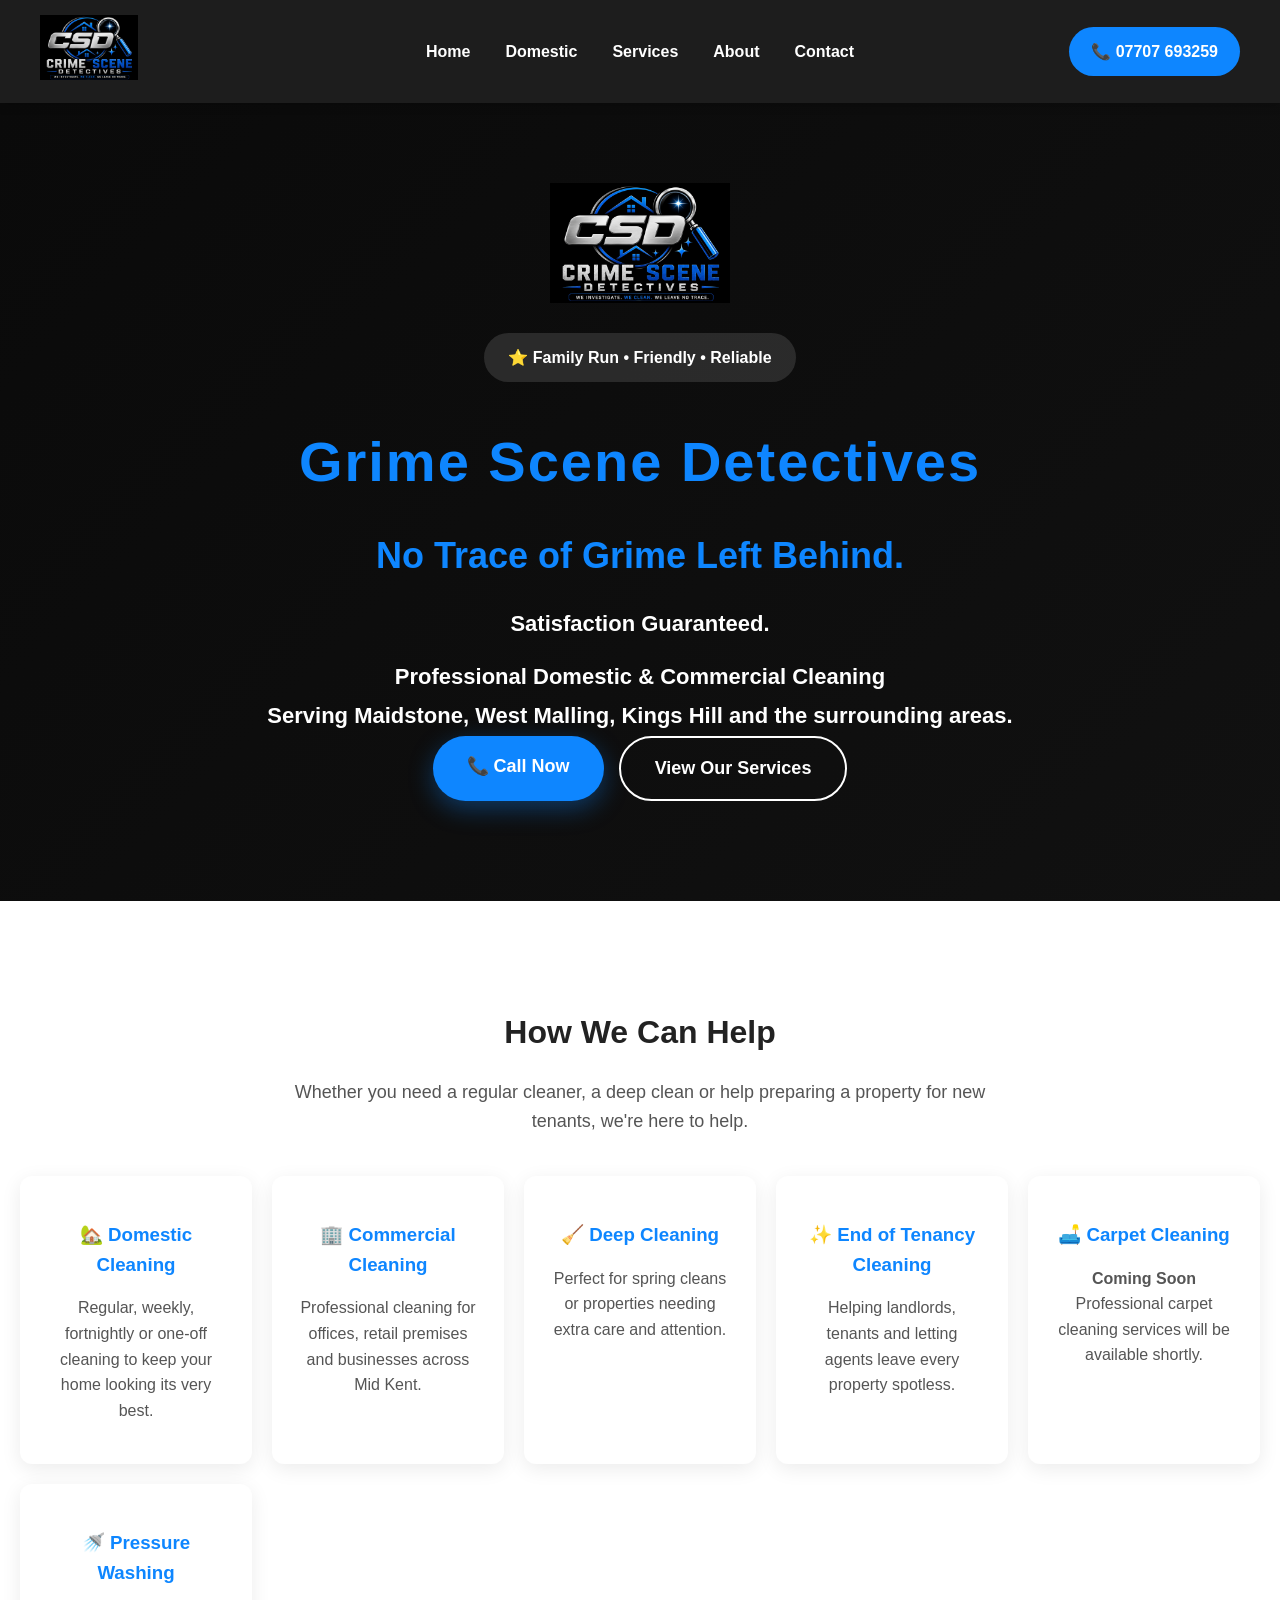
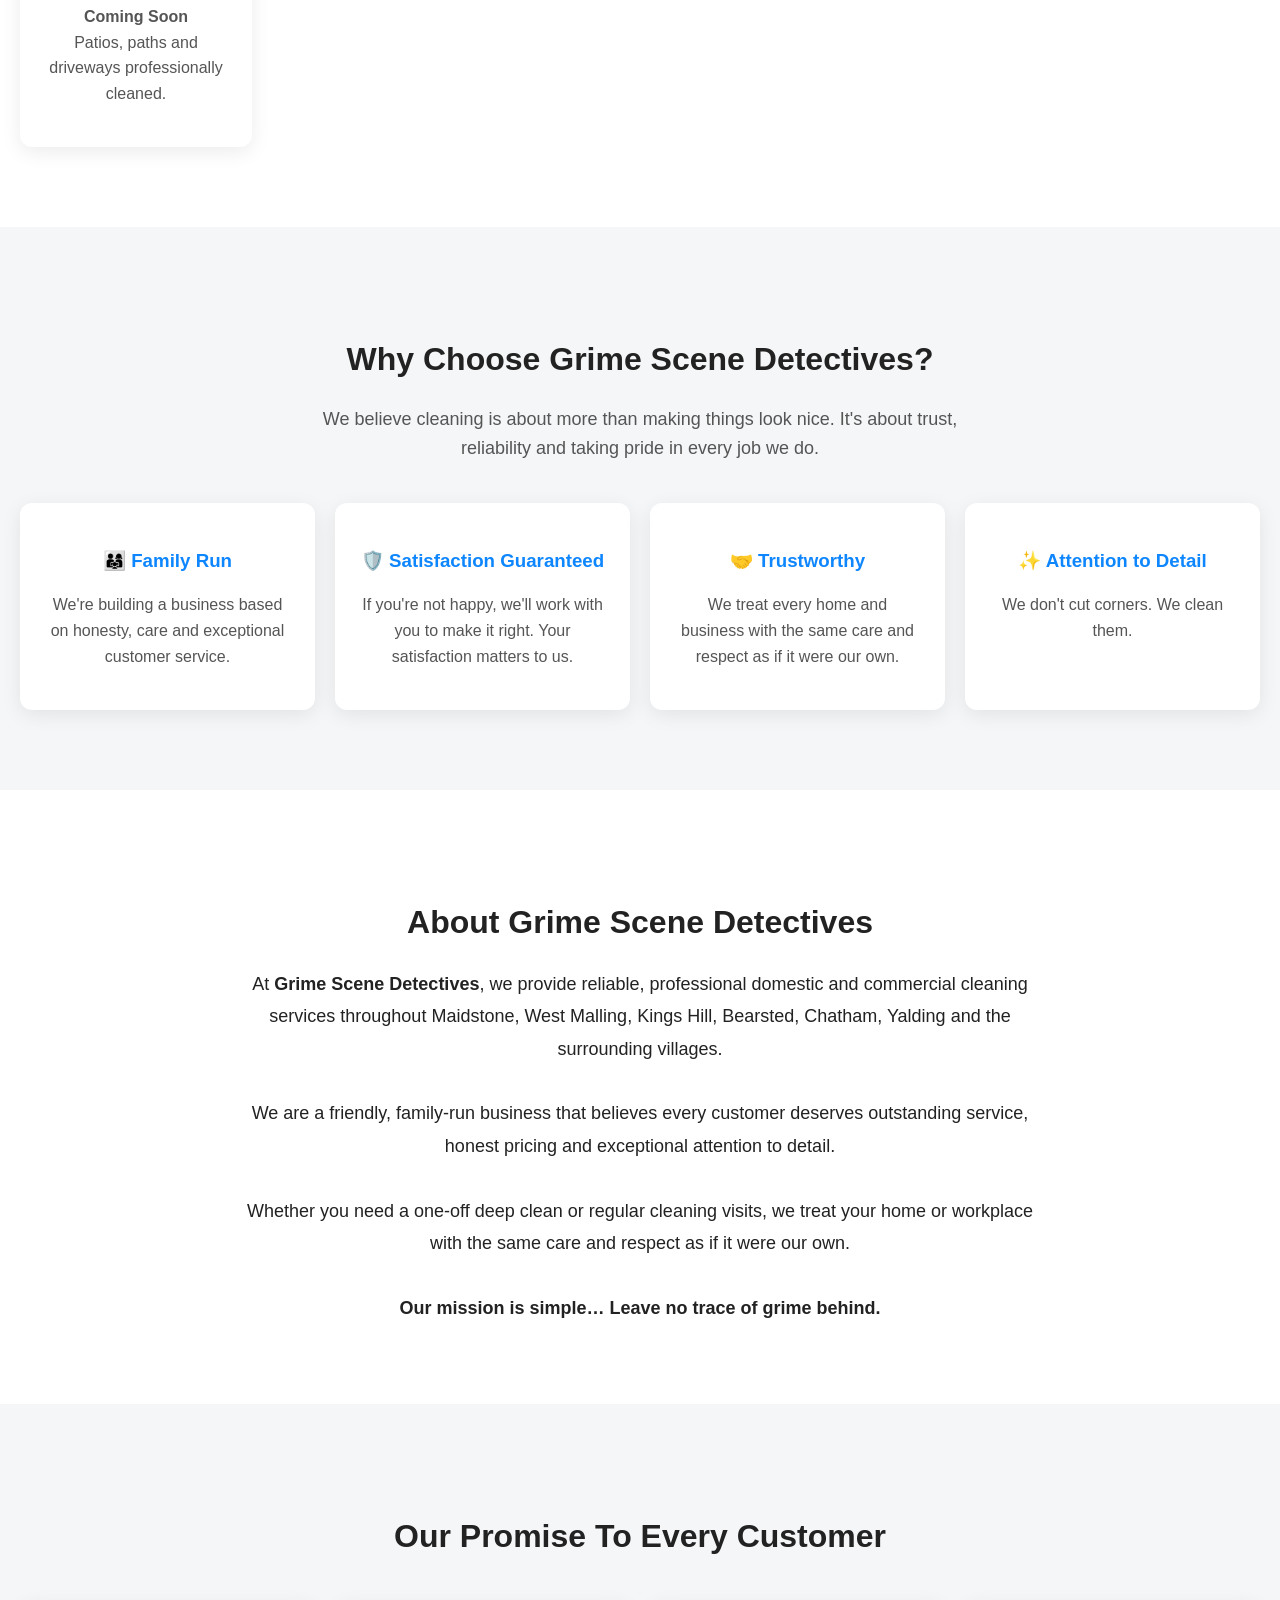
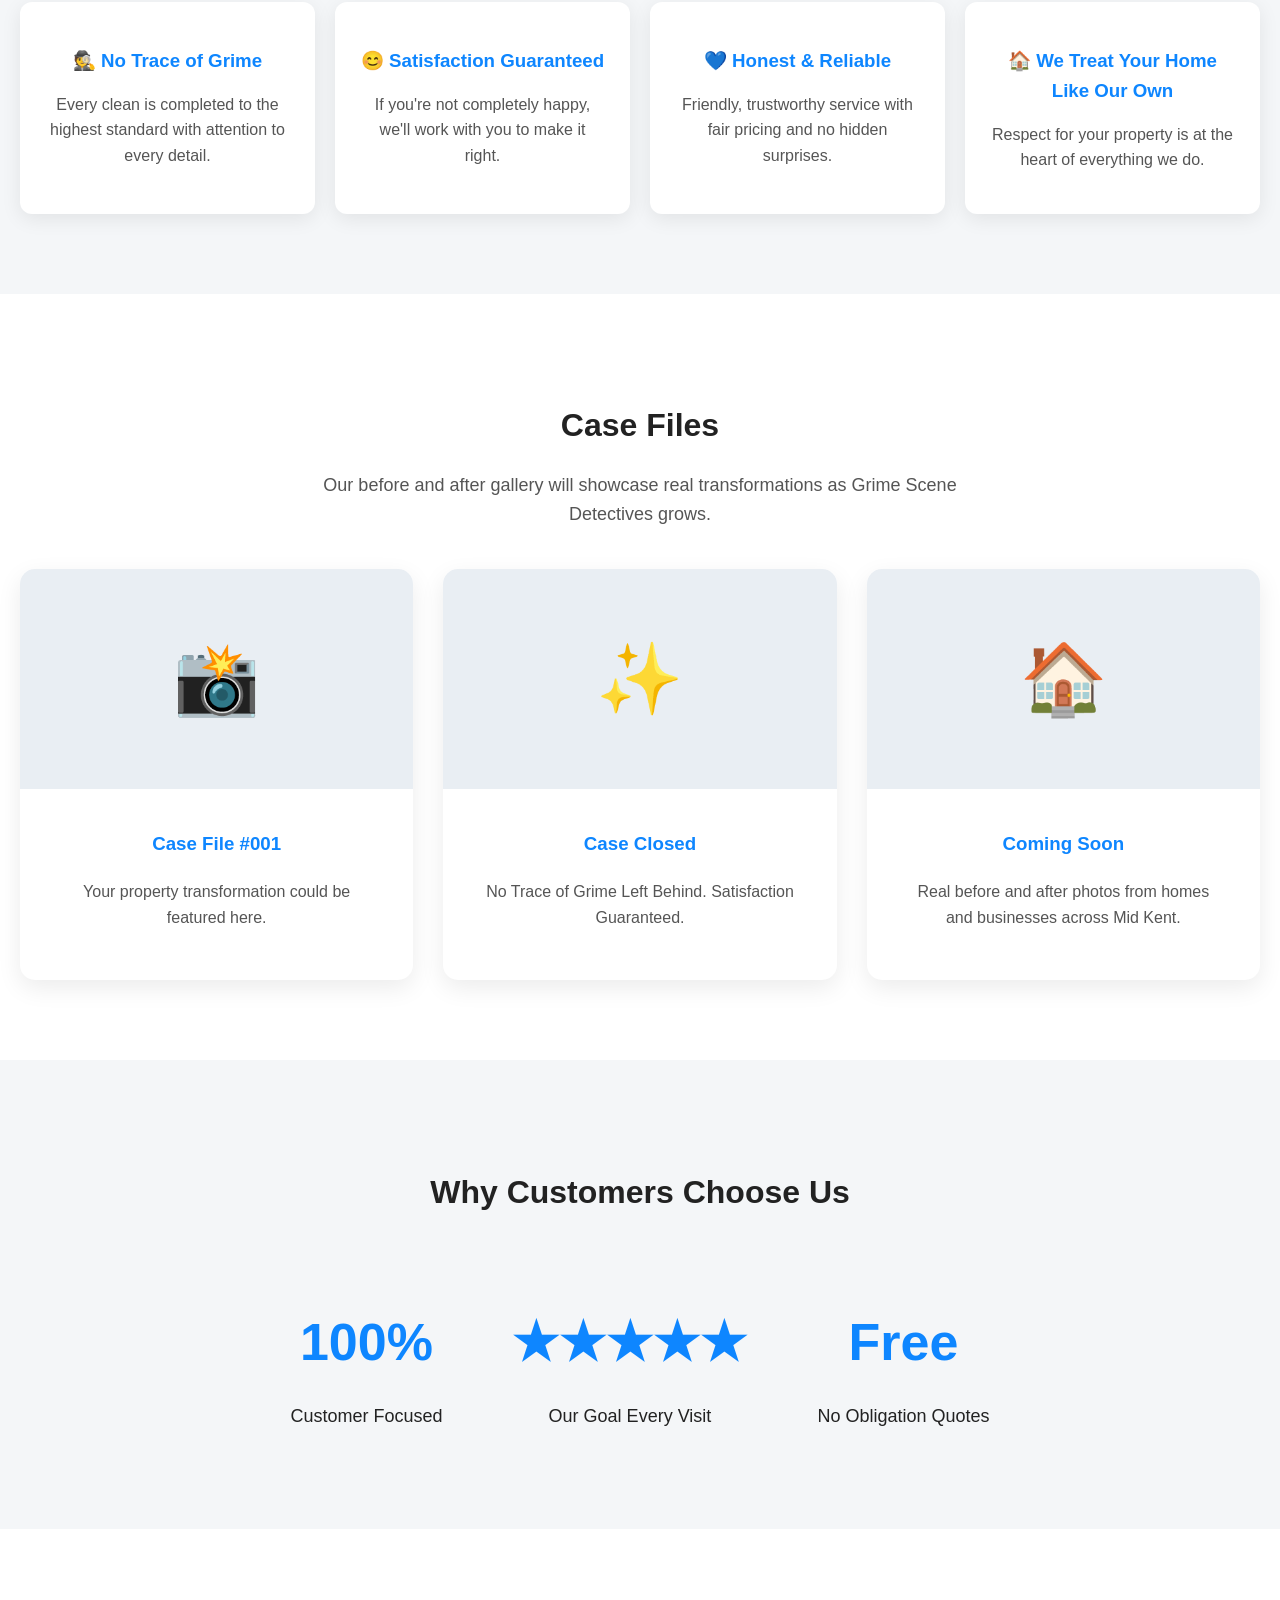
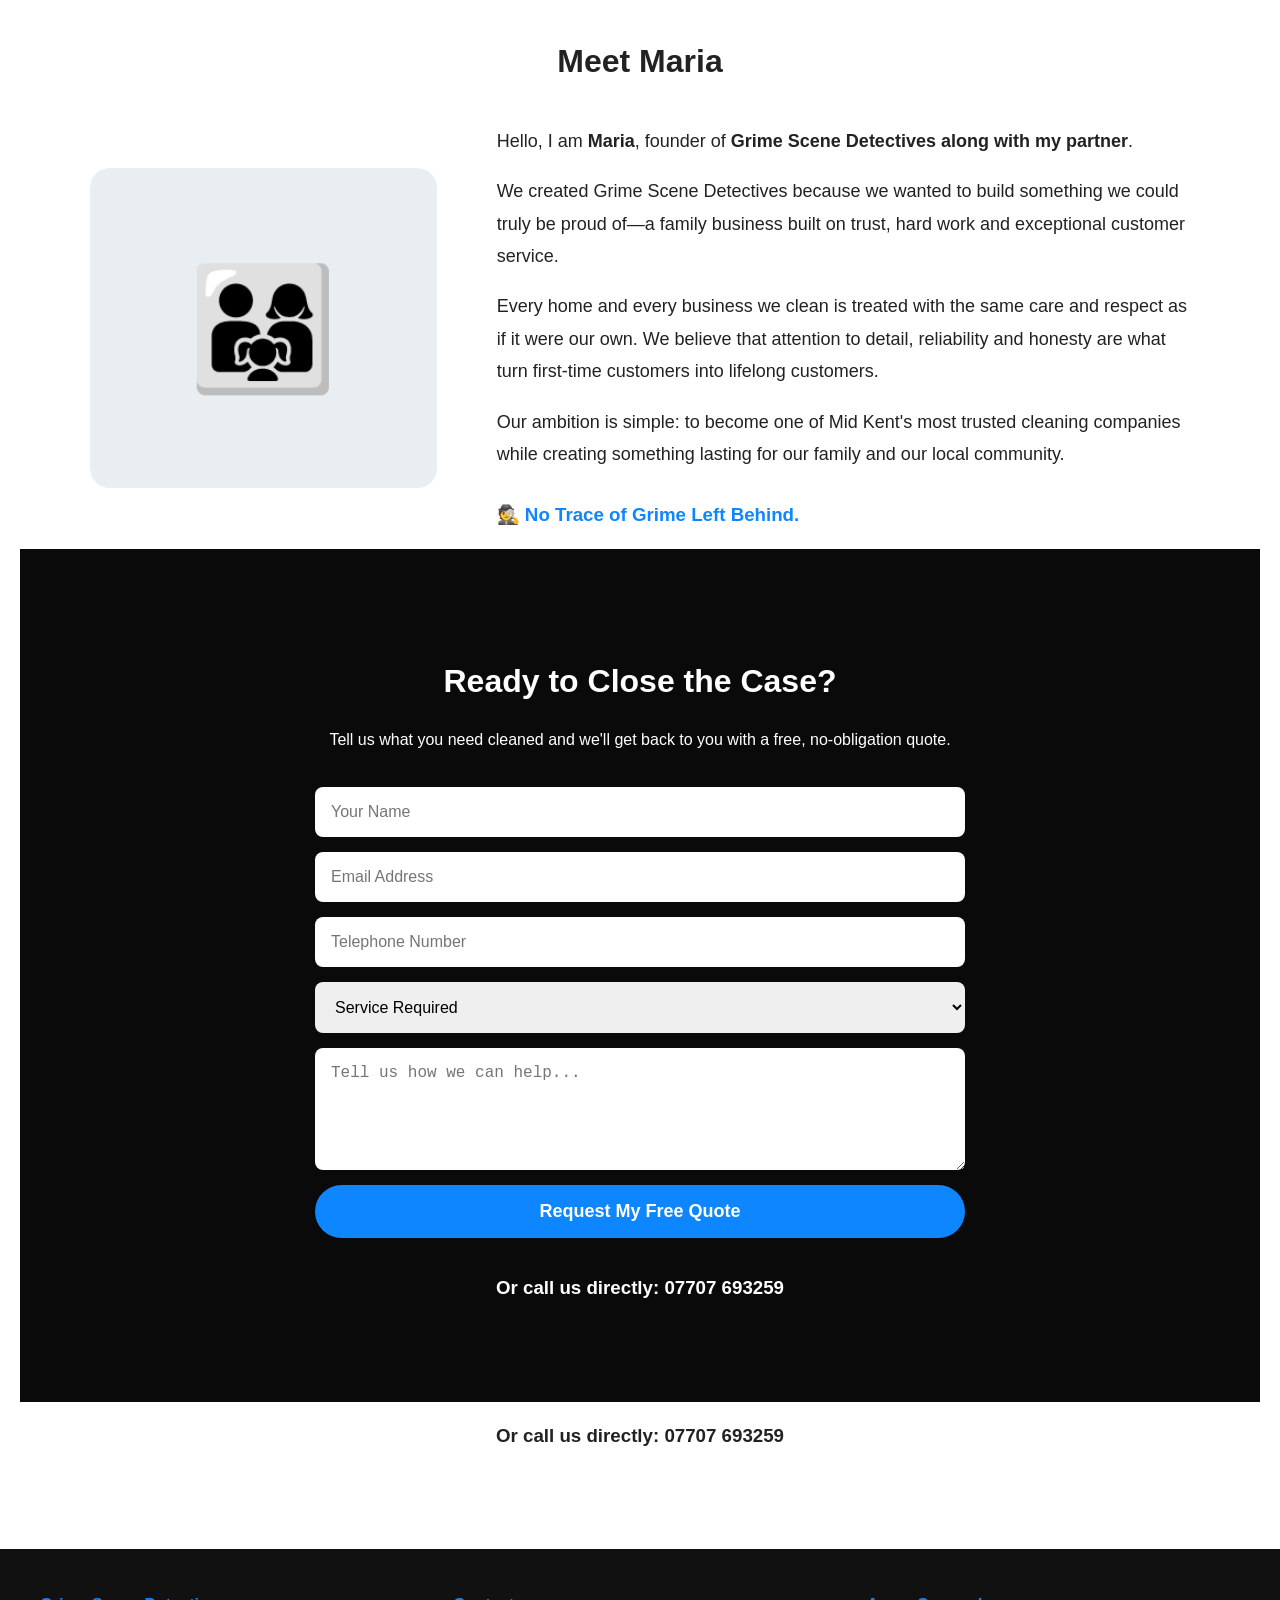
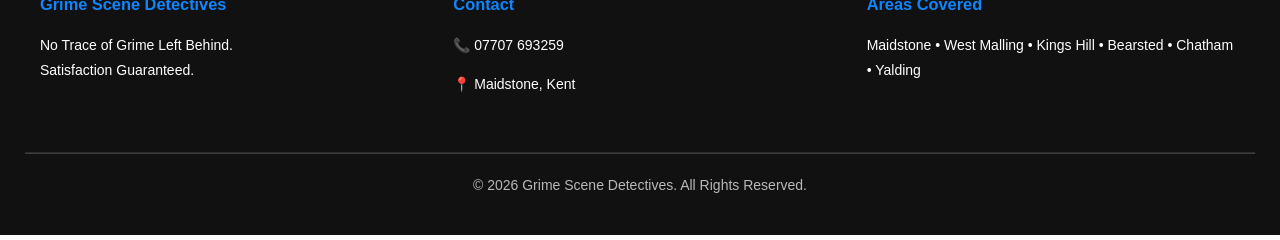
==== commit bff16c29: "Update index.html" ====
--- a/index.html
+++ b/index.html
@@ -295,22 +295,21 @@
 
     </div>
 
-</section>
-  <section id="contact" class="section contact">
+<section id="contact" class="section contact">
 
     <h2>Ready to Close the Case?</h2>
 
-    <p>Tell us what you need cleaned and we’ll get back to you with a free, no-obligation quote.</p>
-
-    <form class="quote-form">
-
-        <input type="text" placeholder="Your Name" required>
-
-        <input type="email" placeholder="Email Address" required>
-
-        <input type="tel" placeholder="Telephone Number" required>
-
-        <select required>
+    <p>Tell us what you need cleaned and we'll get back to you with a free, no-obligation quote.</p>
+
+    <form class="quote-form" action="https://formspree.io/f/xdarvqov" method="POST">
+
+        <input type="text" name="name" placeholder="Your Name" required>
+
+        <input type="email" name="email" placeholder="Email Address" required>
+
+        <input type="tel" name="phone" placeholder="Telephone Number" required>
+
+        <select name="service" required>
             <option value="">Service Required</option>
             <option>Domestic Cleaning</option>
             <option>Commercial Cleaning</option>
@@ -319,12 +318,15 @@
             <option>Other</option>
         </select>
 
-        <textarea placeholder="Tell us how we can help..." rows="5" required></textarea>
+        <textarea name="message" placeholder="Tell us how we can help..." rows="5" required></textarea>
 
         <button type="submit">Request My Free Quote</button>
 
     </form>
 
+    <h3>Or call us directly: 07707 693259</h3>
+
+</section>
     <h3>Or call us directly: 07707 693259</h3>
 
 </section>
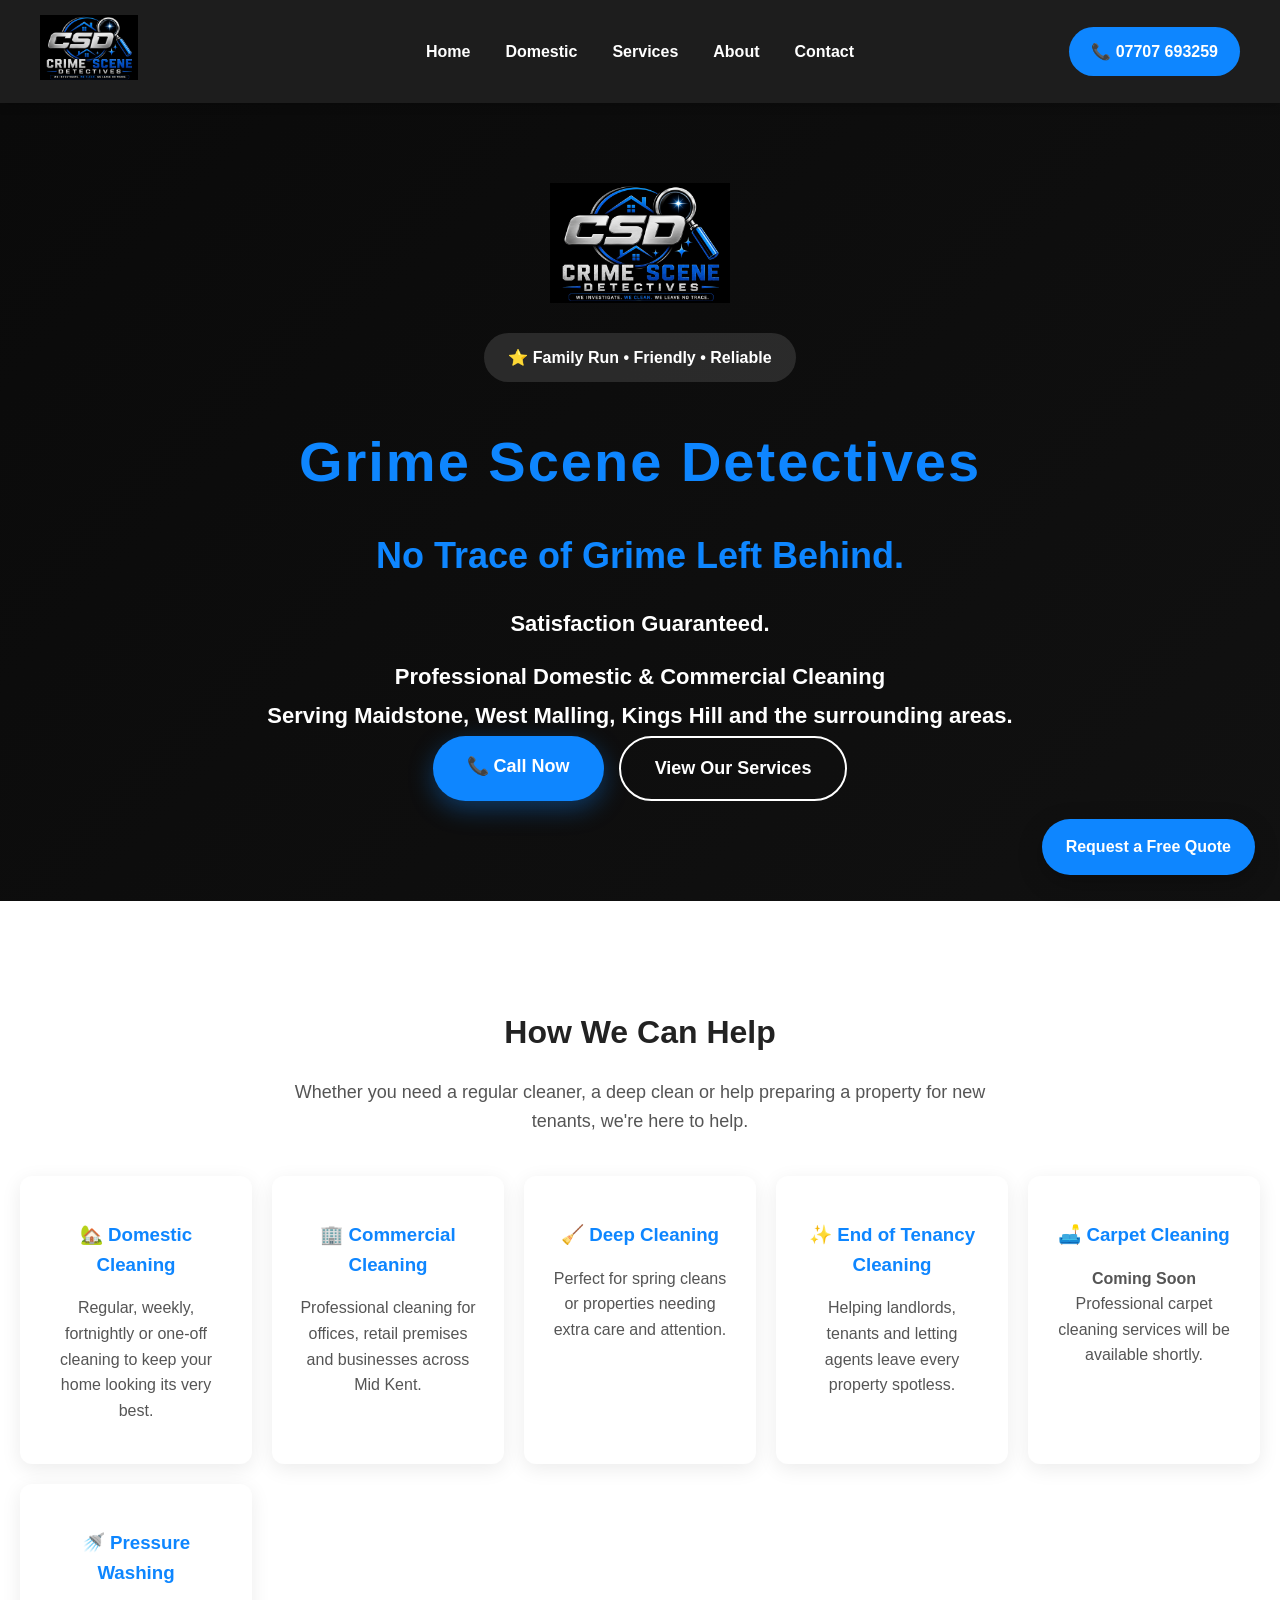
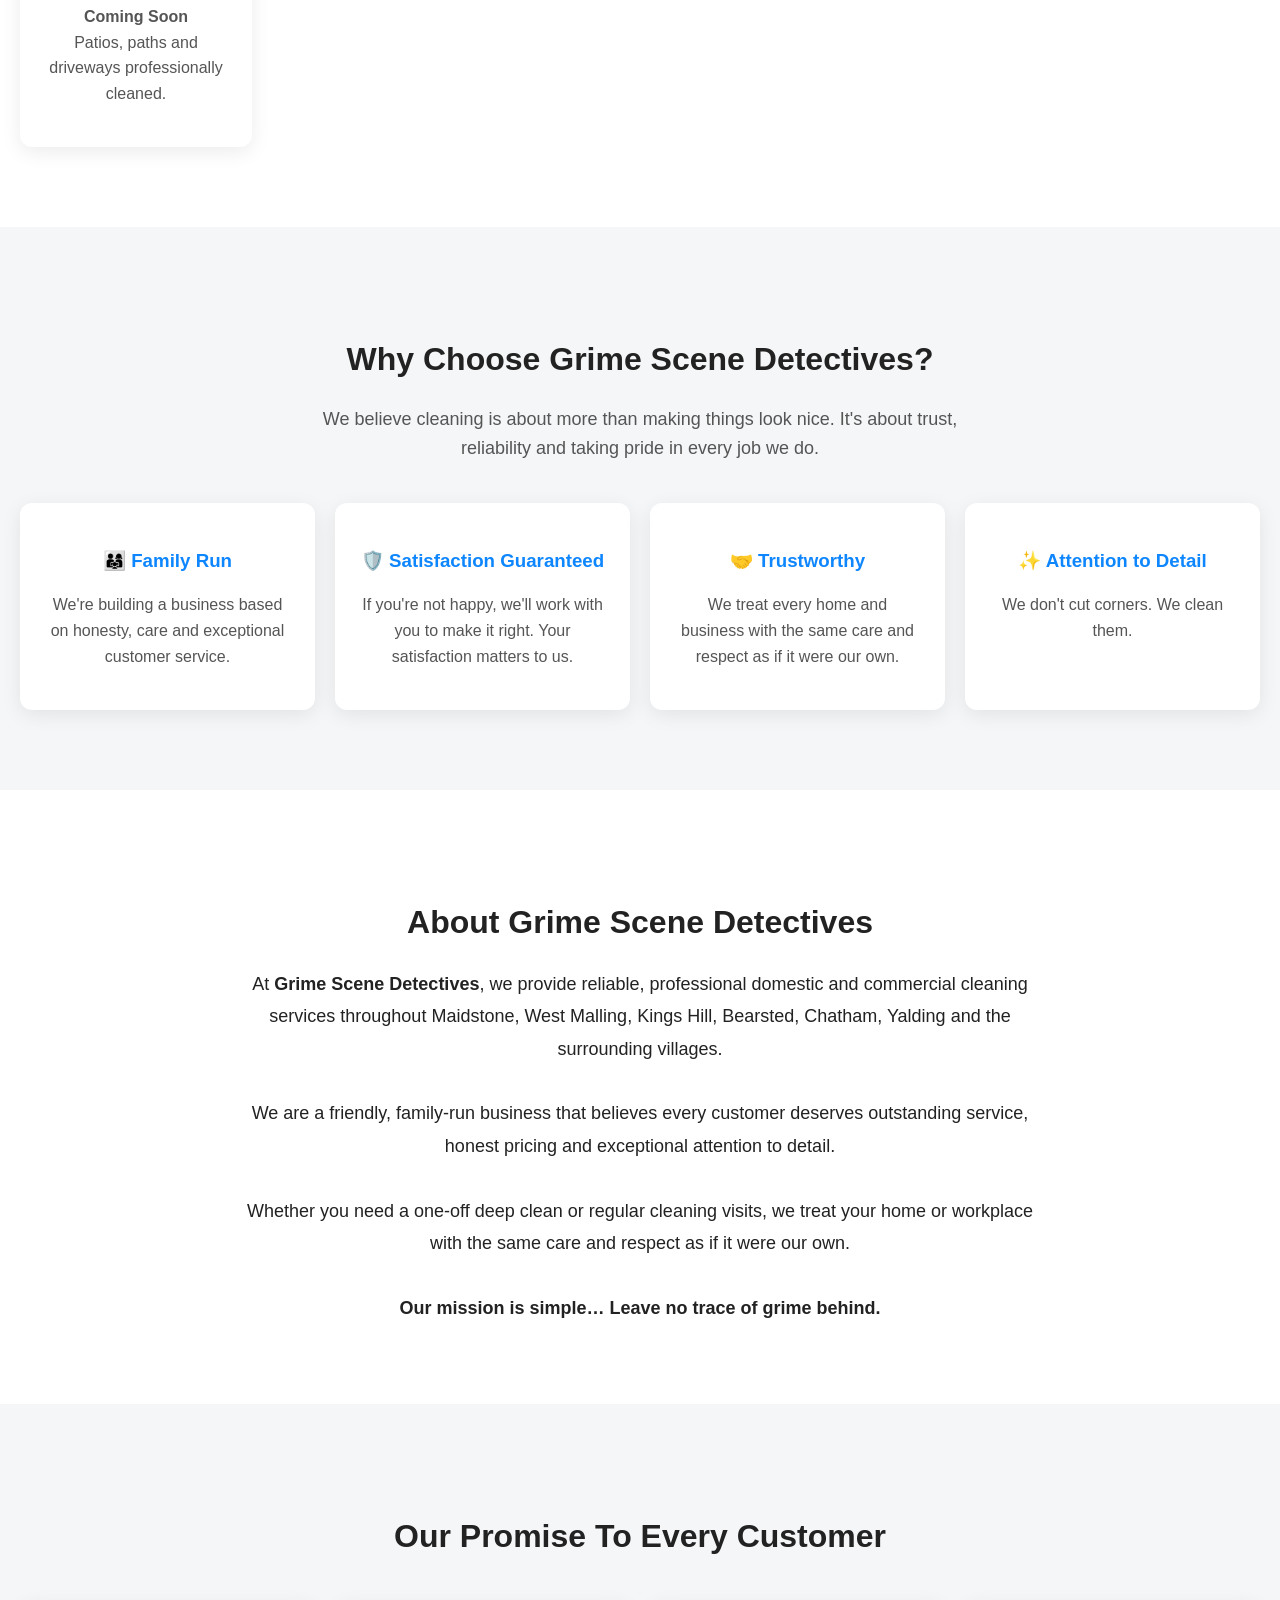
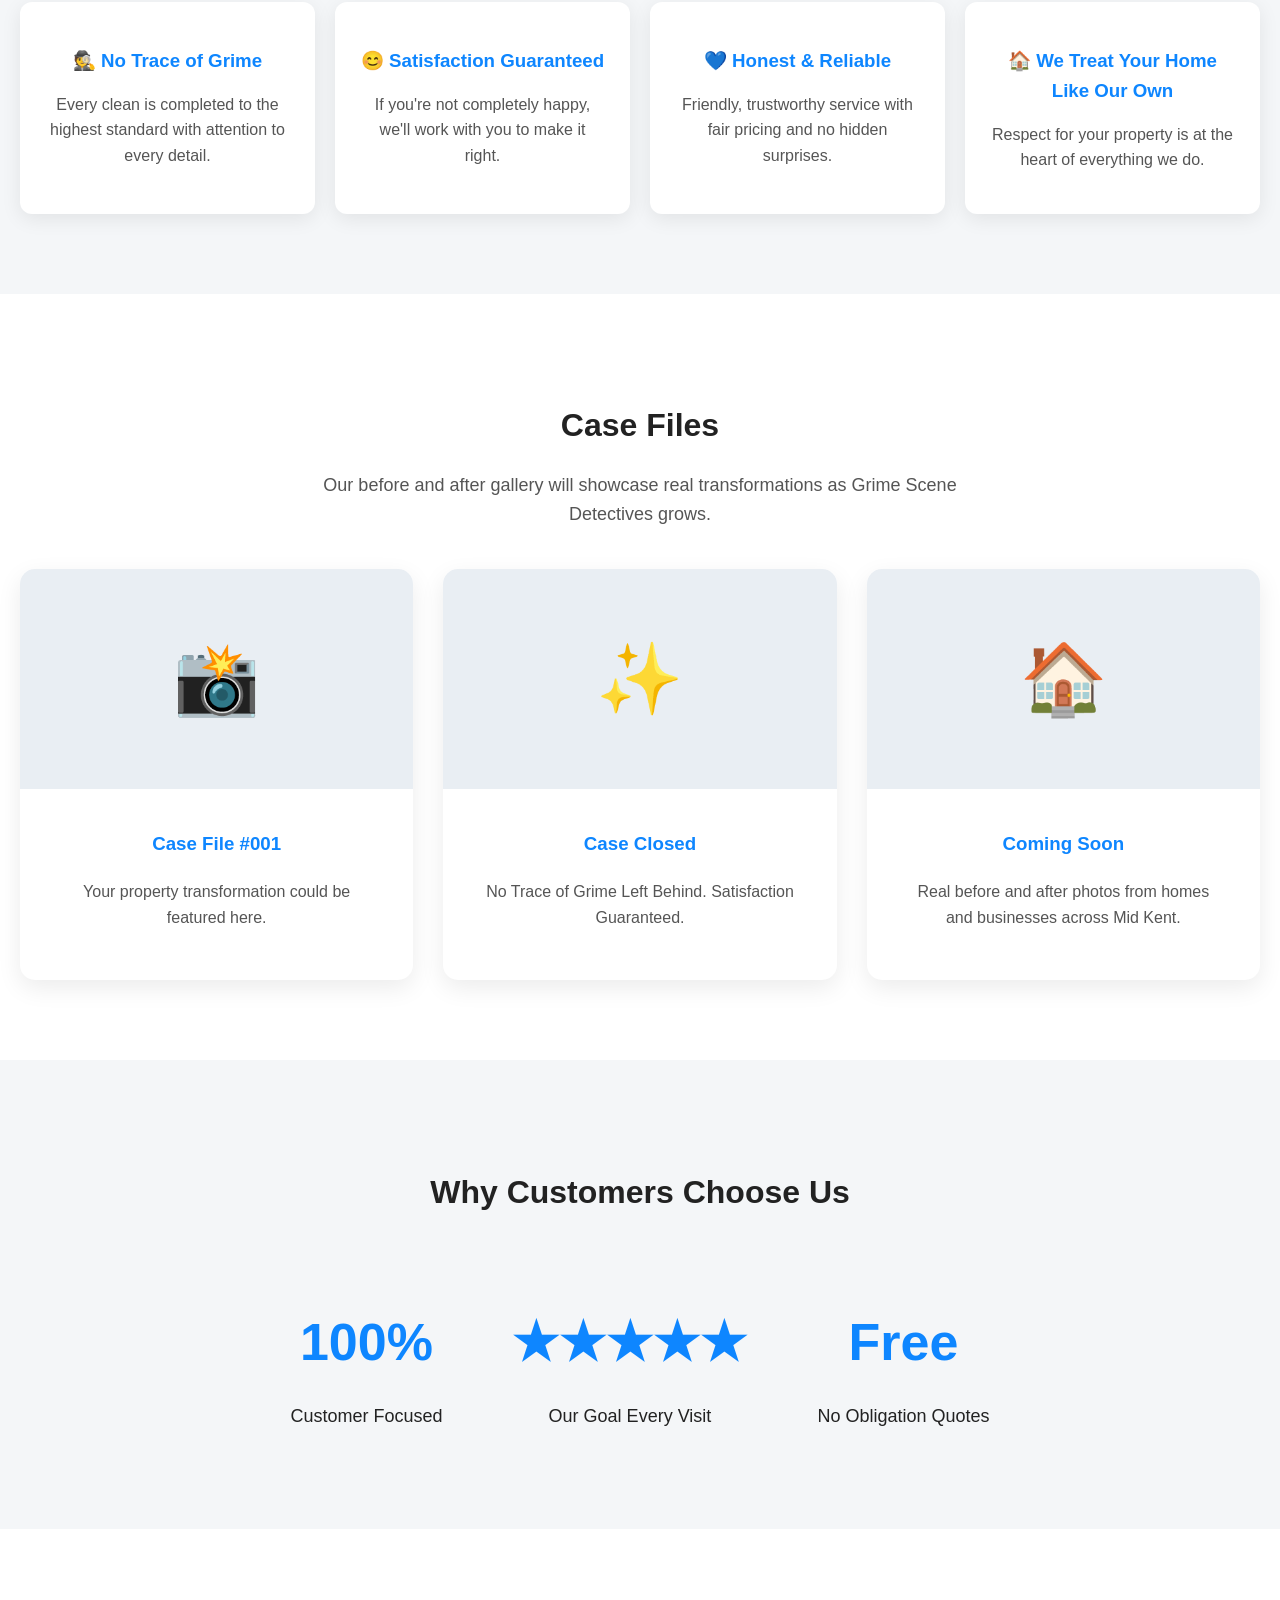
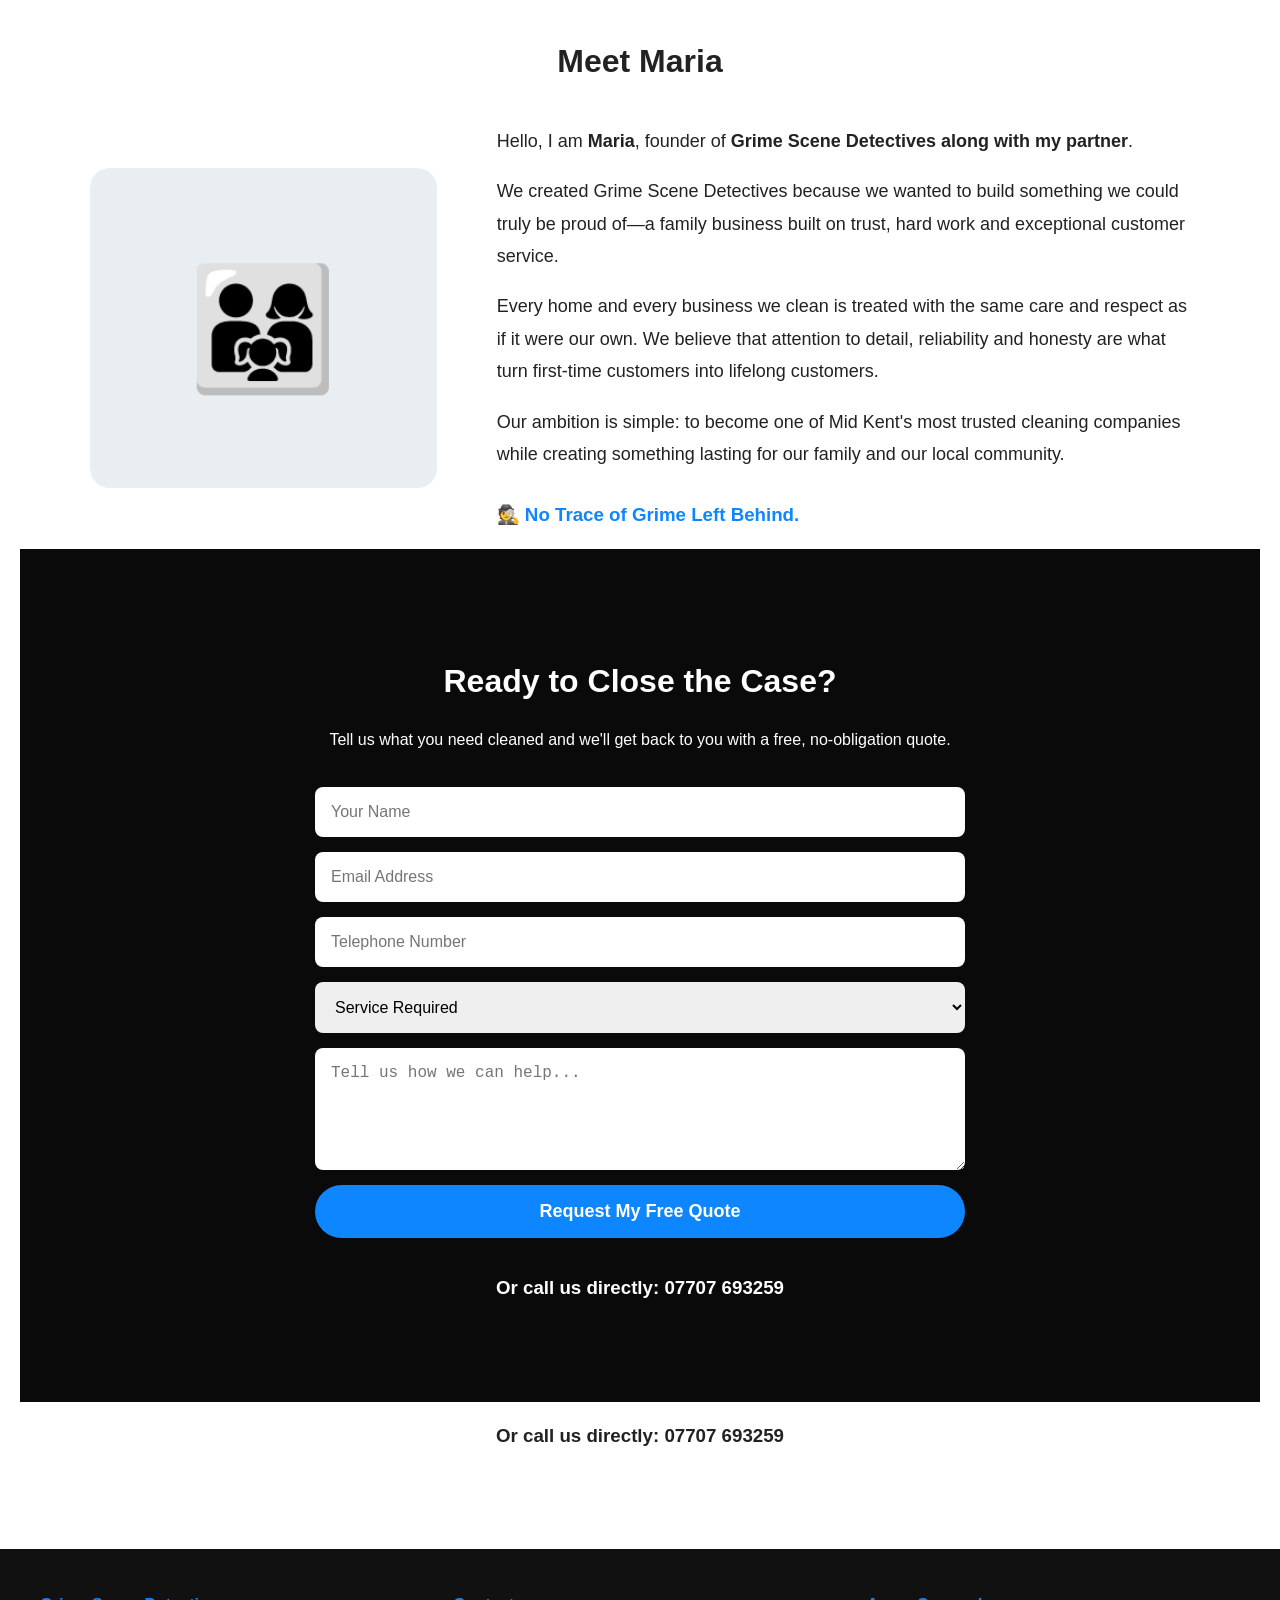
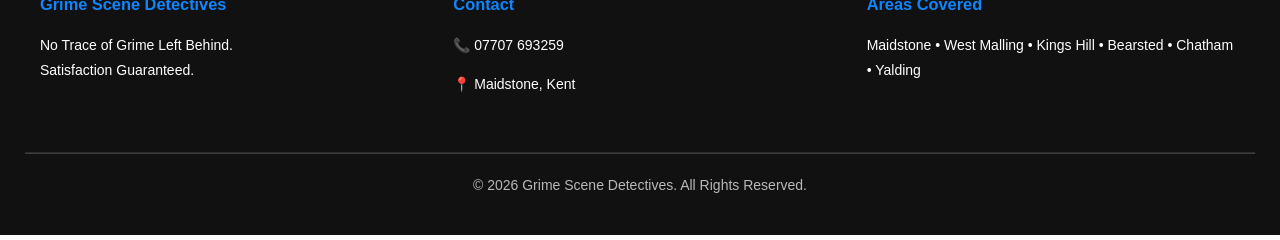
==== commit ef9967f7: "Restore floating quote button" ====
--- a/index.html
+++ b/index.html
@@ -370,7 +370,9 @@
     </p>
 
 </footer>
-
+<a href="index.html#contact" class="floating-quote">
+    Request a Free Quote
+</a>
 <script src="js/script.js"></script>
 
 </body>
--- a/css/style.css
+++ b/css/style.css
@@ -548,4 +548,22 @@
         text-align: center;
     }
 
+}
+.floating-quote {
+    position: fixed;
+    right: 25px;
+    bottom: 25px;
+    background: #0E86FF;
+    color: white;
+    padding: 15px 24px;
+    border-radius: 50px;
+    text-decoration: none;
+    font-weight: bold;
+    box-shadow: 0 8px 25px rgba(0,0,0,0.25);
+    z-index: 9999;
+}
+
+.floating-quote:hover {
+    background: white;
+    color: #0E86FF;
 }
